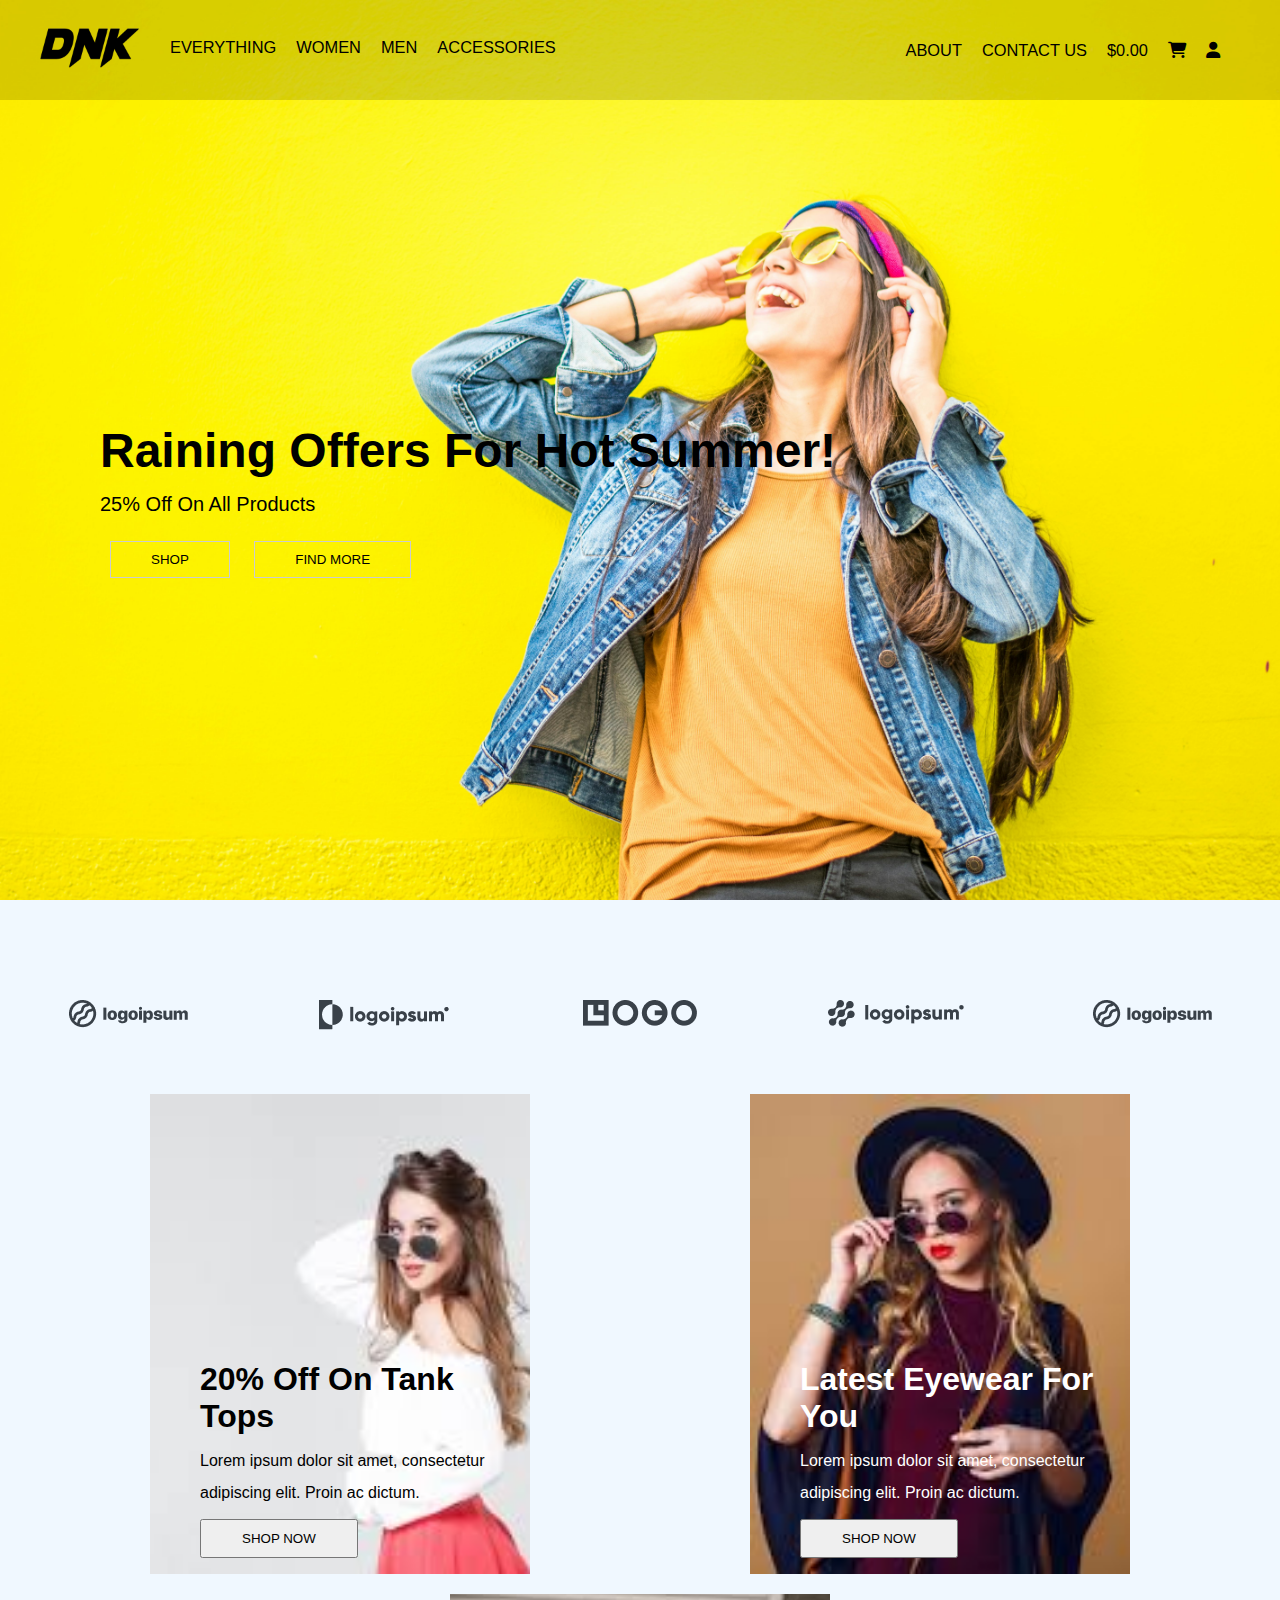
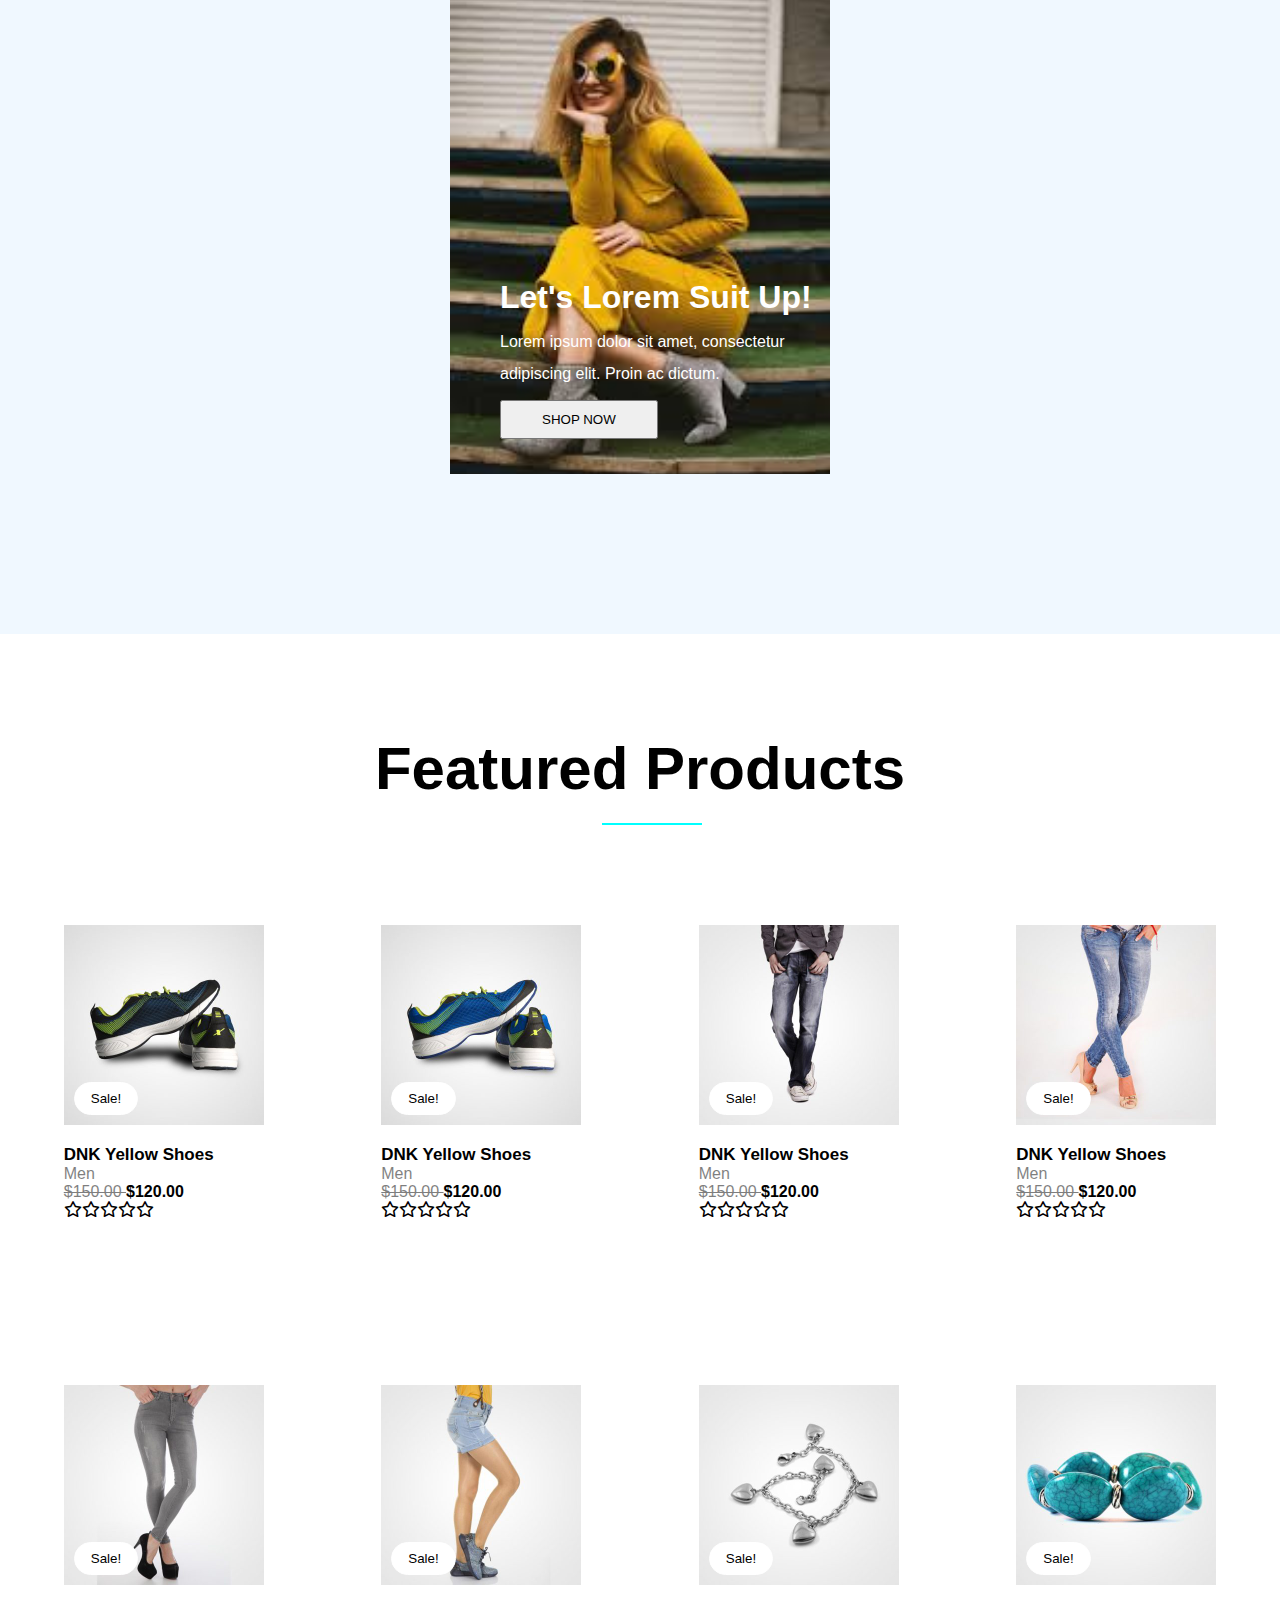
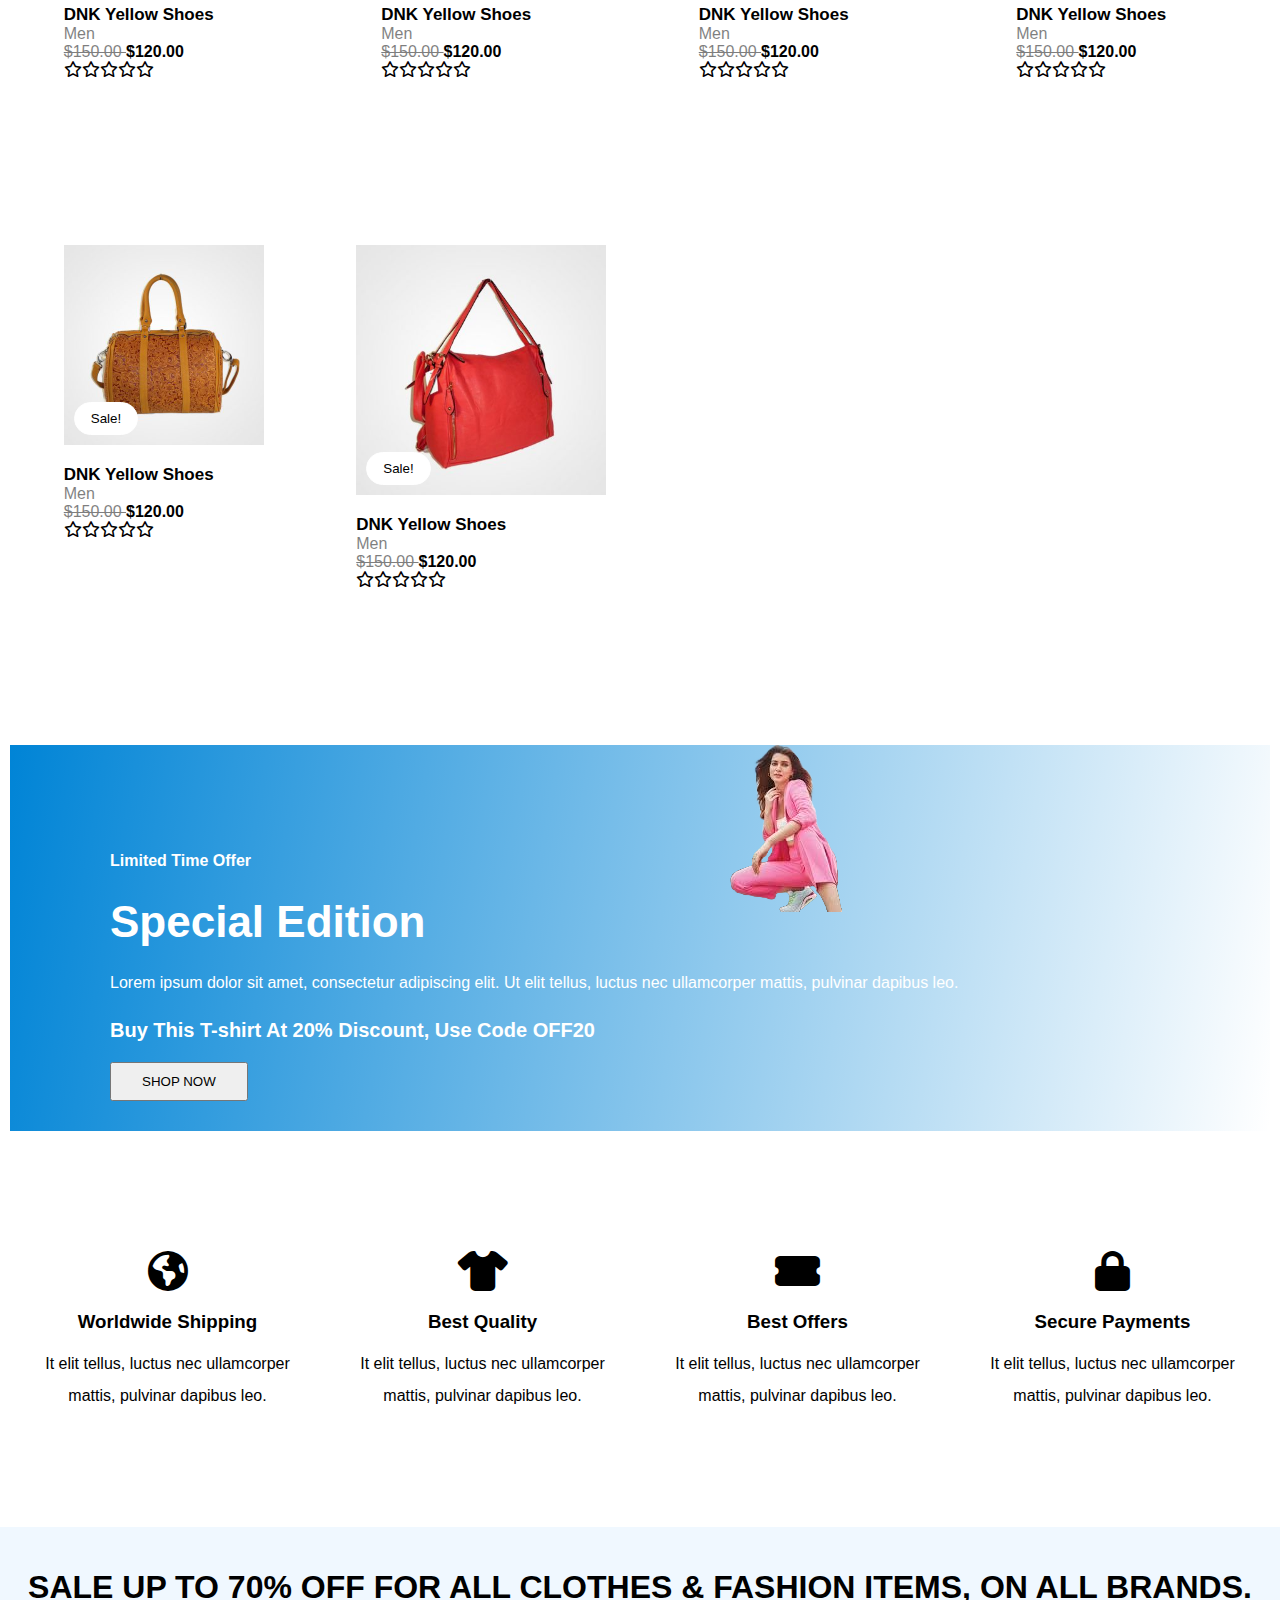
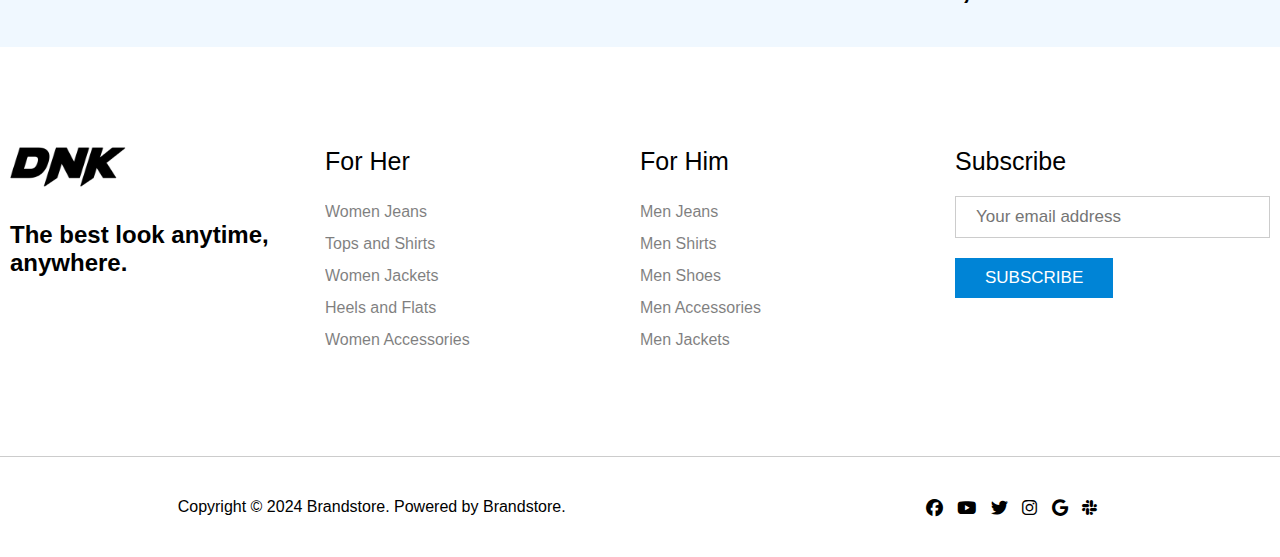
==== index.html @ 9291184f "some content updated and cart section added" ====
<!DOCTYPE html>
<html lang="en">

<head>
    <meta charset="UTF-8">
    <meta name="viewport" content="width=device-width, initial-scale=1.0">
    <title>Home-DNK</title>
    <link rel="stylesheet" href="https://cdnjs.cloudflare.com/ajax/libs/font-awesome/6.5.2/css/all.min.css">
    <link rel="stylesheet" href="style.css">
</head>

<body>
    <!-- navbar start -->
    <header>
        <input type="checkbox" id="click">
    <nav class="navbar">
        <div class="nav-left"><a href="/index.html"><img src="/image/logo.png" alt=""></a>
            <ul>
                <li><a href="/Accessories-brandstore/index.html" target="_blank">EVERYTHING</a></li>
                <li><a href="/Women/index.html" target="_blank">WOMEN</a></li>
                <li><a href="/Men/index.html" target="_blank">MEN</a></li>
                <li><a href="/accessories/index.html">ACCESSORIES</a></li>
            </ul>
        </div>
        <div class="nav-right">
            <ul>
                <li><a href="/about/index.html" target="_blank">ABOUT</a></li>
                <li><a href="/contact/index.html" target="_blank">CONTACT US</a></li>
                <li><a href="#">$0.00</a></li>
                <li><a href="/shopping-cart/index.html"><i class="fa-solid fa-cart-shopping"></i></a></li>
                <li><a href="/sign-up/index.html"><i class="fa-solid fa-user"></i></a></li>
            </ul>

        </div>
        <label for="click">
            <i class="fa-solid fa-bars"></i>
        </label>
        <!-- mobile view -->

        <ul class="mobile-view-list">
            <li><a href="/sign-up/index.html"><i class="fa-solid fa-user"></i></a></li>
            <li><a href="/index.html">EVERYTHING</a></li>
            <li><a href="/Women/index.html">WOMEN</a></li>
            <li><a href="/Men/index.html">MEN</a></li>
            <li><a href="/accessories/index.html">ACCESSORIES</a></li>
            <li><a href="#"> </a></li>
            <li><a href="/about/index.html">ABOUT</a></li>
            <li><a href="/contact/index.html">CONTACT US</a></li>
        </ul>


        <!-- mobile view close -->
    </nav>
        <!-- hero section -->
        <section class="hero">
            <div class="hero-content">
                <h1>Raining Offers For Hot Summer!</h1>
                <p>25% Off On All Products</p>
                <a href="#"><button>SHOP</button></a>
                <a href="#"><button>FIND MORE</button></a>
            </div>
        </section>
    
        <!-- hero section close -->
</header>

    <!-- navbar close -->



    <!-- banner section start -->
    <section id="banner">
        <div class="clients">
            <div class="clients-box"><img src="/image/clients/client-logo-1.png" alt=""></div>
            <div class="clients-box"><img src="/image/clients/client-logo-2.png" alt=""></div>
            <div class="clients-box"><img src="/image/clients/client-logo-3.png" alt=""></div>
            <div class="clients-box"><img src="/image/clients/client-logo-4.png" alt=""></div>
            <div class="clients-box"><img src="/image/clients/client-logo-5.png" alt=""></div>

        </div>

        <div class="img-container">
            <div class="img-box-1">
                <h1>20% Off On Tank Tops</h1>
                <p>Lorem ipsum dolor sit amet, consectetur adipiscing elit. Proin ac dictum.</p>
                <a href="#"><button>SHOP NOW</button></a>
            </div>
            <div class="img-box-2">
                <h1>Latest Eyewear For You</h1>
                <p>Lorem ipsum dolor sit amet, consectetur adipiscing elit. Proin ac dictum.</p>
                <a href="#"><button>SHOP NOW</button></a>
            </div>
            <div class="img-box-3">
                <h1>Let's Lorem Suit Up!</h1>
                <p>Lorem ipsum dolor sit amet, consectetur adipiscing elit. Proin ac dictum.</p>
                <a href="#"><button>SHOP NOW</button></a>
            </div>




        </div>
    </section>
    <!-- banner section close -->


    <!-- product section start -->
    <section id="Featured-Products">

        <div class="Featured-Products-heading">
            <h1>Featured Products</h1>
            <div class="line"></div>

        </div>


        <div class="featured-products">
            <!-- 1 -->
            <div class="products-head">
                <div class="products-1 box">
                    <a href="#"><button>Sale!</button></a>
                    <div class="cart-icons">
                        <a href="#"><sup>Add to cart</sup>&nbsp;&nbsp;
                            <button><i class="fa-solid fa-cart-shopping"></i></button></a>
                    </div>
                </div>
                <h1 class="cloth-name">DNK Yellow Shoes</h1>
                <p class="men">Men</p>
                <p><del>$150.00 </del><b>$120.00</b></p>
                <i class="fa-regular fa-star"></i><i class="fa-regular fa-star"></i><i class="fa-regular fa-star"></i><i
                    class="fa-regular fa-star"></i><i class="fa-regular fa-star"></i>
            </div>
            <!-- 1 close -->
            <!-- 2 -->
            <div class="products-head">
                <div class="products-2 box">
                    <a href="#"><button>Sale!</button></a>
                    <div class="cart-icons">
                        <a href="#"><sup>Add to cart</sup>&nbsp;&nbsp;
                            <button><i class="fa-solid fa-cart-shopping"></i></button></a>
                    </div>
                </div>
                <h1 class="cloth-name">DNK Yellow Shoes</h1>
                <p class="men">Men</p>
                <p><del>$150.00 </del><b>$120.00</b></p>
                <i class="fa-regular fa-star"></i><i class="fa-regular fa-star"></i><i class="fa-regular fa-star"></i><i
                    class="fa-regular fa-star"></i><i class="fa-regular fa-star"></i>
            </div>
            <!-- 2 close -->
            <!-- 3 -->
            <div class="products-head">
                <div class="products-3 box">
                    <a href="#"><button>Sale!</button></a>
                    <div class="cart-icons">
                        <a href="#"><sup>Add to cart</sup>&nbsp;&nbsp;
                            <button><i class="fa-solid fa-cart-shopping"></i></button></a>
                    </div>
                </div>
                <h1 class="cloth-name">DNK Yellow Shoes</h1>
                <p class="men">Men</p>
                <p><del>$150.00 </del><b>$120.00</b></p>
                <i class="fa-regular fa-star"></i><i class="fa-regular fa-star"></i><i class="fa-regular fa-star"></i><i
                    class="fa-regular fa-star"></i><i class="fa-regular fa-star"></i>
            </div>
            <!-- 3 close -->
            <!-- 4 -->
            <div class="products-head">
                <div class="products-4 box">
                    <a href="#"><button>Sale!</button></a>
                    <div class="cart-icons">
                        <a href="#"><sup>Add to cart</sup>&nbsp;&nbsp;
                            <button><i class="fa-solid fa-cart-shopping"></i></button></a>
                    </div>
                </div>
                <h1 class="cloth-name">DNK Yellow Shoes</h1>
                <p class="men">Men</p>
                <p><del>$150.00 </del><b>$120.00</b></p>
                <i class="fa-regular fa-star"></i><i class="fa-regular fa-star"></i><i class="fa-regular fa-star"></i><i
                    class="fa-regular fa-star"></i><i class="fa-regular fa-star"></i>
            </div>
            <!-- 4 close -->
            <!-- 5 -->
            <div class="products-head">
                <div class="products-5 box">
                    <a href="#"><button>Sale!</button></a>
                    <div class="cart-icons">
                        <a href="#"><sup>Add to cart</sup>&nbsp;&nbsp;
                            <button><i class="fa-solid fa-cart-shopping"></i></button></a>
                    </div>
                </div>
                <h1 class="cloth-name">DNK Yellow Shoes</h1>
                <p class="men">Men</p>
                <p><del>$150.00 </del><b>$120.00</b></p>
                <i class="fa-regular fa-star"></i><i class="fa-regular fa-star"></i><i class="fa-regular fa-star"></i><i
                    class="fa-regular fa-star"></i><i class="fa-regular fa-star"></i>
            </div>
            <!-- 5 close -->
            <!-- 5 -->
            <div class="products-head">
                <div class="products-6 box">
                    <a href="#"><button>Sale!</button></a>
                    <div class="cart-icons">
                        <a href="#"><sup>Add to cart</sup>&nbsp;&nbsp;
                            <button><i class="fa-solid fa-cart-shopping"></i></button></a>
                    </div>
                </div>
                <h1 class="cloth-name">DNK Yellow Shoes</h1>
                <p class="men">Men</p>
                <p><del>$150.00 </del><b>$120.00</b></p>
                <i class="fa-regular fa-star"></i><i class="fa-regular fa-star"></i><i class="fa-regular fa-star"></i><i
                    class="fa-regular fa-star"></i><i class="fa-regular fa-star"></i>
            </div>
            <!-- 5 close -->
            <!-- 5 -->
            <div class="products-head">
                <div class="products-7 box">
                    <a href="#"><button>Sale!</button></a>
                    <div class="cart-icons">
                        <a href="#"><sup>Add to cart</sup>&nbsp;&nbsp;
                            <button><i class="fa-solid fa-cart-shopping"></i></button></a>
                    </div>
                </div>
                <h1 class="cloth-name">DNK Yellow Shoes</h1>
                <p class="men">Men</p>
                <p><del>$150.00 </del><b>$120.00</b></p>
                <i class="fa-regular fa-star"></i><i class="fa-regular fa-star"></i><i class="fa-regular fa-star"></i><i
                    class="fa-regular fa-star"></i><i class="fa-regular fa-star"></i>
            </div>
            <!-- 5 close -->
            <!-- 5 -->
            <div class="products-head">
                <div class="products-8 box">
                    <a href="#"><button>Sale!</button></a>
                    <div class="cart-icons">
                        <a href="#"><sup>Add to cart</sup>&nbsp;&nbsp;
                            <button><i class="fa-solid fa-cart-shopping"></i></button></a>
                    </div>
                </div>
                <h1 class="cloth-name">DNK Yellow Shoes</h1>
                <p class="men">Men</p>
                <p><del>$150.00 </del><b>$120.00</b></p>
                <i class="fa-regular fa-star"></i><i class="fa-regular fa-star"></i><i class="fa-regular fa-star"></i><i
                    class="fa-regular fa-star"></i><i class="fa-regular fa-star"></i>
            </div>
            <!-- 5 close -->
            <!-- 5 -->
            <div class="products-head">
                <div class="products-9 box">
                    <a href="#"><button>Sale!</button></a>
                    <div class="cart-icons">
                        <a href="#"><sup>Add to cart</sup>&nbsp;&nbsp;
                            <button><i class="fa-solid fa-cart-shopping"></i></button></a>
                    </div>
                </div>
                <h1 class="cloth-name">DNK Yellow Shoes</h1>
                <p class="men">Men</p>
                <p><del>$150.00 </del><b>$120.00</b></p>
                <i class="fa-regular fa-star"></i><i class="fa-regular fa-star"></i><i class="fa-regular fa-star"></i><i
                    class="fa-regular fa-star"></i><i class="fa-regular fa-star"></i>
            </div>
            <!-- 5 close -->
            <!-- 5 -->
            <div class="products-head">
                <div class="products-10 box">
                    <a href="#"><button>Sale!</button></a>
                    <div class="cart-icons">
                        <a href="#"><sup>Add to cart</sup>&nbsp;&nbsp;
                            <button><i class="fa-solid fa-cart-shopping"></i></button></a>
                    </div>
                </div>
                <h1 class="cloth-name">DNK Yellow Shoes</h1>
                <p class="men">Men</p>
                <p><del>$150.00 </del><b>$120.00</b></p>
                <i class="fa-regular fa-star"></i><i class="fa-regular fa-star"></i><i class="fa-regular fa-star"></i><i
                    class="fa-regular fa-star"></i><i class="fa-regular fa-star"></i>
            </div>
            <!-- 5 close -->


        </div>
    </section>

    <!-- product section close -->

    <!-- offer section start -->
    <section id="offer">
        <div class="offer-content">
            <p class="offer-content-l-o">Limited Time Offer</p>
            <h1>Special Edition</h1>
            <p>Lorem ipsum dolor sit amet, consectetur adipiscing elit. Ut elit tellus, luctus nec ullamcorper mattis,
                pulvinar dapibus leo.</p>
            <h2>Buy This T-shirt At 20% Discount, Use Code OFF20</h2>

            <a href="#"><button>SHOP NOW</button></a>
        </div>
        <div class="offer-img"><img src="/image/file (3).png" alt=""></div>

    </section>
    <!-- offer section close -->

    <!-- our-specility section  -->
    <section class="our-specility">
        <div>
            <i class="fa-solid fa-earth-americas"></i>
            <h3>Worldwide Shipping</h3>
            <p>It elit tellus, luctus nec ullamcorper mattis, pulvinar dapibus leo.</p>

        </div>
        <div>
            <i class="fa-solid fa-shirt"></i>
            <h3>Best Quality</h3>
            <p>It elit tellus, luctus nec ullamcorper mattis, pulvinar dapibus leo.</p>
        </div>
        <div>
            <i class="fa-solid fa-ticket-simple"></i>
            <h3>Best Offers</h3>
            <p>It elit tellus, luctus nec ullamcorper mattis, pulvinar dapibus leo.</p>
        </div>
        <div>
            <i class="fa-solid fa-lock"></i>
            <h3>Secure Payments</h3>
            <p>It elit tellus, luctus nec ullamcorper mattis, pulvinar dapibus leo.</p>
        </div>

    </section>
    <!-- our specility section close -->

    <!-- discount -->
    <section class="discount">
        <a href="#">
            <h1>SALE UP TO 70% OFF FOR ALL CLOTHES & FASHION ITEMS, ON ALL BRANDS.</h1>
        </a>
    </section>



    <!-- footer section -->

    <footer>
        <div class="footer">
            <div class="footer-logo heading">
                <img src="image/logo.png" alt="">
                <h2>The best look anytime, anywhere.</h2>
            </div>
            <div class="heading">
                <h1>For Her</h1>
                <ul>
                    <li><a href="#">Women Jeans</a></li>
                    <li><a href="#">Tops and Shirts</a></li>
                    <li><a href="#">Women Jackets</a></li>
                    <li><a href="#">Heels and Flats</a></li>
                    <li><a href="#">Women Accessories</a></li>
                </ul>
            </div>
            <div class="heading">
                <h1>For Him</h1>
                <ul>
                    <li><a href="#">Men Jeans</a></li>
                    <li><a href="#">Men Shirts</a></li>
                    <li><a href="#">Men Shoes</a></li>
                    <li><a href="#">Men Accessories</a></li>
                    <li><a href="#">Men Jackets</a></li>
                </ul>
            </div>
            <div class="heading">
                <h1>Subscribe</h1>
                <input type="email" name="" id="email" placeholder="Your email address">
                <a href="#"><button>SUBSCRIBE</button></a>
            </div>
        </div>
        <div class="copyright">
            <p>Copyright &copy; 2024 Brandstore. Powered by Brandstore.</p>
            <div class="share-icons">
                <a href="#"><i class="fa-brands fa-facebook"></i></a>
                <a href="#"><i class="fa-brands fa-youtube"></i></a>
                <a href="#"><i class="fa-brands fa-twitter"></i></a>
                <a href="#"><i class="fa-brands fa-instagram"></i></a>
                <a href="#"><i class="fa-brands fa-google"></i></a>
                <a href="#"><i class="fa-brands fa-slack"></i></a>
            </div>
        </div>
    </footer>


    <!-- footer close -->
</body>

</html>
---- style.css ----
* {
  margin: 0;
  padding: 0;
  box-sizing: border-box;
  font-family: "Segoe UI", Tahoma, Geneva, Verdana, sans-serif;
}

header {
  background: url(/image/pexels-jmendezrf-1536619.jpg) no-repeat center center/cover;
  height: 100vh;
  position: sticky;
  z-index: 8;
}

.navbar {
  display: flex;
  justify-content: space-between;
  height: 100px;
  background-color: rgba(0, 0, 0, 0.145);
  align-items: center;
}

.nav-left img {
  width: 120px;
  height: 40px;
}

.nav-left {
  display: flex;
  padding-left: 40px;
}

.nav-left ul {
  display: flex;
  list-style: none;
}

.nav-left ul li {
  margin: 10px;
}

.nav-left ul li a {
  text-decoration: none;
  color: black;
  font-size: 16.4px;
  position: relative;
}

.nav-right {
  display: flex;
}

.nav-right ul {
  display: flex;
  list-style: none;
  padding-right: 50px;
}

.nav-right ul li {
  margin: 10px;
}

.nav-right ul li a {
  text-decoration: none;
  color: black;
  font-size: 16.4px;
}

.hero {
  display: grid;
  grid-template-columns: repeat(2, 1fr);
  align-content: center;
  height: 90vh;
  padding-left: 100px;
}

.hero-content h1 {
  font-size: 68px;
  padding-bottom: 15px;
}

.hero-content p {
  padding-bottom: 15px;
  font-size: 20px;
}

.hero-content a button {
  padding: 10px 40px 10px 40px;
  cursor: pointer;
  margin: 10px;
  background-color: transparent;
  border: 1px solid #ccc;
}

.hero-content a button:hover {
  background-color: #0699f5;
  color: white;
}

#banner {
  background-color: aliceblue;
  padding-bottom: 150px;
}

.clients {
  padding-top: 100px;
  padding-bottom: 50px;
  display: grid;
  grid-template-columns: repeat(5, 1fr);
  text-align: center;
}

.img-container {
  display: grid;
  grid-template-columns: repeat(3, 1fr);
  text-align: center;
  margin-left: 140px;
  margin-right: 140px;
}

.img-box-1 {
  background: url(/image/banner/1.jpg) no-repeat center center/cover;
  width: 380px;
  height: 480px;
  margin: 10px;
}

.img-box-2 {
  background: url(/image/banner/2.jpg) no-repeat center center/cover;
  width: 380px;
  height: 480px;
  margin: 10px;
}

.img-box-3 {
  background: url(/image/banner/3.jpg) no-repeat center center/cover;
  width: 380px;
  height: 480px;
  margin: 10px;
}

.img-box-1 {
  align-content: center;
  text-align: left;
  padding-left: 50px;
  background-color: white;
  padding-top: 250px;
}

.img-box-1 h1 {
  padding-bottom: 10px;
}

.img-box-1 p {
  padding-bottom: 10px;
  line-height: 2;
}

.img-box-1 button {
  padding: 10px 40px 10px 40px;
  cursor: pointer;
}

.img-box-2 {
  align-content: center;
  text-align: left;
  padding-left: 50px;
  background-color: white;
  padding-top: 250px;
  color: white;
}

.img-box-2 h1 {
  padding-bottom: 10px;
}

.img-box-2 p {
  padding-bottom: 10px;
  line-height: 2;
}

.img-box-2 button {
  padding: 10px 40px 10px 40px;
  cursor: pointer;
}

.img-box-3 {
  align-content: center;
  text-align: left;
  padding-left: 50px;
  background-color: white;
  padding-top: 250px;
  color: white;
}

.img-box-3 h1 {
  padding-bottom: 10px;
}

.img-box-3 p {
  padding-bottom: 10px;
  line-height: 2;
}

.img-box-3 button {
  padding: 10px 40px 10px 40px;
  cursor: pointer;
}

.Featured-Products-heading {
  margin-top: 100px;
  font-size: 30px;
  font-weight: bold;
  text-align: center;
}

.line {
  width: 100px;
  height: 2px;
  margin-top: 20px;
  margin-left: 47%;
  background-color: aqua;
  text-align: center;
  margin-bottom: 100px;
}

.featured-products {
  display: grid;
  grid-template-columns: repeat(5, 1fr);
  gap: 10px;
  justify-items: center;
  margin-left: 100px;
  margin-right: 100px;
  margin-bottom: 100px;
}

.products-head {
  height: 450px;
}

.products-1 {
  background: url(/image/Featured-Products/shoose\ 1.jpg) no-repeat center center/cover;
  width: 250px;
  height: 250px;
}

.box {
  display: flex;
  align-items: end;
  padding-bottom: 10px;
  padding-left: 10px;
}

.box a button {
  padding: 8px 16px 8px 16px;
  margin-top: 20px;
  border-radius: 25px;
  outline: none;
  border: 1px solid white;
  background-color: white;
  cursor: pointer;
}

.cart-icons {
  display: none;
  padding-left: 20px;
}

.cart-icons a {
  text-decoration: none;
  color: black;
  font-weight: bold;
}

.products-1:hover .cart-icons {
  display: block;
}

.products-2:hover .cart-icons {
  display: block;
}

.products-3:hover .cart-icons {
  display: block;
}

.products-4:hover .cart-icons {
  display: block;
}

.products-5:hover .cart-icons {
  display: block;
}

.products-6:hover .cart-icons {
  display: block;
}

.products-7:hover .cart-icons {
  display: block;
}

.products-8:hover .cart-icons {
  display: block;
}

.products-9:hover .cart-icons {
  display: block;
}

.products-10:hover .cart-icons {
  display: block;
}

.men {
  opacity: 0.5;
}

.cloth-name {
  padding-top: 20px;
  font-size: 17px;
}

del {
  opacity: 0.5;
}

.products-2 {
  background: url(/image/Featured-Products/shoose\ 2.jpg) no-repeat center center/cover;
  width: 250px;
  height: 250px;
}

.products-3 {
  background: url(/image/Featured-Products/product-m-jeans1.jpg) no-repeat center center/cover;
  width: 250px;
  height: 250px;
}

.products-4 {
  background: url(/image/Featured-Products/product-w-jeans2.jpg) no-repeat center center/cover;
  width: 250px;
  height: 250px;
}

.products-5 {
  background: url(/image/Featured-Products/product-w-jeans3.jpg) no-repeat center center/cover;
  width: 250px;
  height: 250px;
}

.products-6 {
  background: url(/image/Featured-Products/f1.jpg) no-repeat center center/cover;
  width: 250px;
  height: 250px;
}

.products-7 {
  background: url(/image/Featured-Products/f2.jpg) no-repeat center center/cover;
  width: 250px;
  height: 250px;
}

.products-8 {
  background: url(/image/Featured-Products/f3.jpg) no-repeat center center/cover;
  width: 250px;
  height: 250px;
}

.products-9 {
  background: url(/image/Featured-Products/f4.jpg) no-repeat center center/cover;
  width: 250px;
  height: 250px;
}

.products-10 {
  background: url(/image/Featured-Products/f5.jpg) no-repeat center center/cover;
  width: 250px;
  height: 250px;
}

#offer {
  margin-left: 70px;
  margin-right: 70px;
  padding-bottom: 30px;
  display: grid;
  grid-template-columns: repeat(2, 1fr);
  --background-overlay: "";
  background-color: transparent;
  color: white;
  background-image: linear-gradient(100deg, #0084D6 0%, rgba(0, 0, 0, 0) 100%);
}

.offer-img img {
  max-width: 100%;
}

.offer-content {
  padding-left: 100px;
  width: 200%;
  padding-top: 100px;
}

.offer-content-l-o {
  font-size: 22px;
  font-weight: bold;
  padding-bottom: 20px;
}

.offer-content h1 {
  font-size: 44px;
  padding-bottom: 20px;
}

.offer-content p {
  font-size: 16px;
  line-height: 2;
  padding-bottom: 20px;
}

.offer-content h2 {
  font-size: 20px;
  padding-bottom: 20px;
}

.offer-content button {
  padding: 10px 30px 10px 30px;
}

.our-specility {
  display: grid;
  grid-template-columns: repeat(4, 1fr);
  align-content: center;
  text-align: center;
  padding-top: 100px;
  padding-bottom: 100px;
  margin-left: 140px;
  margin-right: 140px;
}

.our-specility i {
  font-size: 40px;
  padding: 20px;
}

.our-specility p {
  line-height: 2;
  padding: 15px;
}

.discount {
  background-color: aliceblue;
  height: 120px;
  align-content: center;
  text-align: center;
}

.discount a {
  text-decoration: none;
  color: black;
}

.discount a:hover {
  color: #0084D6;
}

.footer {
  display: grid;
  grid-template-columns: repeat(4, 1fr);
  padding-left: 140px;
  padding-right: 100px;
  padding-top: 100px;
  padding-bottom: 100px;
  border-bottom: 1px solid #ccc;
}

.footer-logo img {
  width: 140px;
  height: 40px;
}

.footer-logo {
  width: 200%;
  margin-right: 380px;
}

.footer-logo h2 {
  margin-top: 30px;
}

.heading h1 {
  font-weight: normal;
  font-size: 25px;
  margin-bottom: 20px;
}

.heading ul li {
  list-style: none;
  line-height: 2;
}

.heading ul li a {
  text-decoration: none;
  color: black;
  opacity: 0.5;
}

.heading ul li a:hover {
  color: #0084D6;
}

#email {
  padding: 10px 20px;
  width: 100%;
  font-size: 17px;
  border: 1px solid #ccc;
  outline: none;
  margin-bottom: 20px;
}

.heading a button {
  padding: 10px 30px 10px 30px;
  font-size: 17px;
  cursor: pointer;
  background-color: #0084D6;
  border: transparent;
  color: white;
}

.heading a button:hover {
  background-color: #0699f5;
}

.copyright {
  height: 100px;
  align-items: center;
  justify-items: center;
  display: flex;
  justify-content: space-around;
}

.share-icons i {
  margin: 5px;
  font-size: 17px;
}

.share-icons a {
  text-decoration: none;
  color: black;
}

.share-icons a:hover {
  color: #0699f5;
}

#click {
  display: none;
}

.navbar label {
  display: none;
}

.mobile-view-list {
  display: none;
}

.mobile-view-list li a {
  text-decoration: none;
}

@media screen and (min-width: 900px) and (max-width: 1400px) {
  .img-box-3 {
    grid-column: 1/span 2;
  }
  .hero-content {
    width: 200%;
  }
  .hero-content h1 {
    font-size: 48px;
  }
  .img-container {
    grid-template-columns: repeat(2, 1fr);
    text-align: center;
    margin-left: 40px;
    margin-right: 40px;
    justify-content: center;
    justify-items: center;
  }
  .img-box-3 {
    -moz-columns: 1/span 2;
         columns: 1/span 2;
  }
  .featured-products {
    display: grid;
    grid-template-columns: repeat(4, 1fr);
    gap: 10px;
    justify-items: center;
    margin-left: 10px;
    margin-right: 10px;
    margin-bottom: 50px;
  }
  .products-1 {
    background: url(/image/Featured-Products/shoose\ 1.jpg) no-repeat center center/cover;
    width: 200px;
    height: 200px;
  }
  .products-2 {
    background: url(/image/Featured-Products/shoose\ 2.jpg) no-repeat center center/cover;
    width: 200px;
    height: 200px;
  }
  .products-3 {
    background: url(/image/Featured-Products/product-m-jeans1.jpg) no-repeat center center/cover;
    width: 200px;
    height: 200px;
  }
  .products-4 {
    background: url(/image/Featured-Products/product-w-jeans2.jpg) no-repeat center center/cover;
    width: 200px;
    height: 200px;
  }
  .products-5 {
    background: url(/image/Featured-Products/product-w-jeans3.jpg) no-repeat center center/cover;
    width: 200px;
    height: 200px;
  }
  .products-6 {
    background: url(/image/Featured-Products/f1.jpg) no-repeat center center/cover;
    width: 200px;
    height: 200px;
  }
  .products-7 {
    background: url(/image/Featured-Products/f2.jpg) no-repeat center center/cover;
    width: 200px;
    height: 200px;
  }
  .products-8 {
    background: url(/image/Featured-Products/f3.jpg) no-repeat center center/cover;
    width: 200px;
    height: 200px;
  }
  .products-9 {
    background: url(/image/Featured-Products/f4.jpg) no-repeat center center/cover;
    width: 200px;
    height: 200px;
  }
  .products-10 {
    background: url(/image/Featured-Products/f5.jpg) no-repeat center center/cover;
    width: 250px;
    height: 250px;
  }
  #offer {
    margin-left: 10px;
    margin-right: 10px;
    padding-bottom: 30px;
    display: grid;
    grid-template-columns: repeat(2, 1fr);
    --background-overlay: "";
    background-color: transparent;
    color: white;
    background-image: linear-gradient(100deg, #0084D6 0%, rgba(0, 0, 0, 0) 100%);
  }
  .our-specility {
    display: grid;
    grid-template-columns: repeat(4, 1fr);
    align-content: center;
    text-align: center;
    padding-top: 100px;
    padding-bottom: 100px;
    margin-left: 10px;
    margin-right: 10px;
  }
  .footer {
    display: grid;
    grid-template-columns: repeat(4, 1fr);
    padding-left: 10px;
    padding-right: 10px;
    padding-top: 100px;
    padding-bottom: 100px;
    border-bottom: 1px solid #ccc;
  }
  .footer-logo {
    width: 100%;
    margin-right: 100px;
  }
}
@media screen and (max-width: 900px) {
  .img-box-3 {
    grid-column: 1/span 2;
  }
  .navbar label {
    display: block;
    text-align: right;
    padding-right: 30px;
    font-size: 20px;
  }
  .navbar ul {
    flex-direction: column;
    position: absolute;
    top: 100px;
    width: 100%;
    left: 0;
    background-color: white;
    text-align: left;
    display: none;
    z-index: 5;
    padding-right: 0px;
  }
  .navbar ul li a {
    color: black;
    width: 100%;
  }
  .navbar ul li {
    border-bottom: 1px solid #ccc;
    padding: 10px;
  }
  .mobile-view-list ul li a i {
    font-size: 40px;
  }
  .navbar ul li a:hover {
    color: #0699f5;
    width: 100%;
  }
  #click:checked ~ .navbar ul {
    display: block;
  }
  .hero {
    height: 100vh;
    padding-left: 20px;
  }
  .hero-content {
    width: 200%;
  }
  .hero-content h1 {
    font-size: 48px;
  }
  .img-container {
    grid-template-columns: repeat(2, 1fr);
    text-align: center;
    margin-left: 40px;
    margin-right: 40px;
    justify-content: center;
    justify-items: center;
  }
  .img-box-3 {
    -moz-columns: 1/span 2;
         columns: 1/span 2;
  }
  .featured-products {
    display: grid;
    grid-template-columns: repeat(3, 1fr);
    gap: 10px;
    justify-items: center;
    margin-left: 10px;
    margin-right: 10px;
    margin-bottom: 50px;
  }
  .products-1 {
    background: url(/image/Featured-Products/shoose\ 1.jpg) no-repeat center center/cover;
    width: 200px;
    height: 200px;
  }
  .products-2 {
    background: url(/image/Featured-Products/shoose\ 2.jpg) no-repeat center center/cover;
    width: 200px;
    height: 200px;
  }
  .products-3 {
    background: url(/image/Featured-Products/product-m-jeans1.jpg) no-repeat center center/cover;
    width: 200px;
    height: 200px;
  }
  .products-4 {
    background: url(/image/Featured-Products/product-w-jeans2.jpg) no-repeat center center/cover;
    width: 200px;
    height: 200px;
  }
  .products-5 {
    background: url(/image/Featured-Products/product-w-jeans3.jpg) no-repeat center center/cover;
    width: 200px;
    height: 200px;
  }
  .products-6 {
    background: url(/image/Featured-Products/f1.jpg) no-repeat center center/cover;
    width: 200px;
    height: 200px;
  }
  .products-7 {
    background: url(/image/Featured-Products/f2.jpg) no-repeat center center/cover;
    width: 200px;
    height: 200px;
  }
  .products-8 {
    background: url(/image/Featured-Products/f3.jpg) no-repeat center center/cover;
    width: 200px;
    height: 200px;
  }
  .products-9 {
    background: url(/image/Featured-Products/f4.jpg) no-repeat center center/cover;
    width: 200px;
    height: 200px;
  }
  .products-10 {
    background: url(/image/Featured-Products/f5.jpg) no-repeat center center/cover;
    width: 250px;
    height: 250px;
  }
  #offer {
    margin-left: 10px;
    margin-right: 10px;
    padding-bottom: 30px;
    display: grid;
    grid-template-columns: repeat(2, 1fr);
    --background-overlay: "";
    background-color: transparent;
    color: white;
    background-image: linear-gradient(100deg, #0084D6 0%, rgba(0, 0, 0, 0) 100%);
  }
  .our-specility {
    display: grid;
    grid-template-columns: repeat(1, 1fr);
    align-content: center;
    text-align: center;
    padding-top: 100px;
    padding-bottom: 100px;
    margin-left: 10px;
    margin-right: 10px;
  }
  .footer {
    display: grid;
    grid-template-columns: repeat(2, 1fr);
    padding-left: 10px;
    padding-right: 10px;
    padding-top: 100px;
    padding-bottom: 100px;
    border-bottom: 1px solid #ccc;
  }
  .footer-logo {
    width: 100%;
    margin-right: 100px;
  }
}
@media screen and (max-width: 768px) {
  .img-box-3 {
    grid-column: 1/span 2;
  }
  .img-box-1 {
    background: url(/image/banner/1.jpg) no-repeat center center/cover;
    width: 300px;
    height: 480px;
    margin: 10px;
  }
  .img-box-2 {
    background: url(/image/banner/2.jpg) no-repeat center center/cover;
    width: 290px;
    height: 480px;
    margin: 10px;
  }
  .img-box-3 {
    background: url(/image/banner/3.jpg) no-repeat center center/cover;
    width: 380px;
    height: 480px;
    margin: 10px;
  }
  .navbar label {
    display: block;
    text-align: right;
    padding-right: 30px;
    font-size: 20px;
  }
  .navbar ul {
    flex-direction: column;
    position: absolute;
    top: 100px;
    width: 100%;
    left: 0;
    background-color: white;
    text-align: left;
    display: none;
    z-index: 5;
    padding-right: 0px;
  }
  .navbar ul li a {
    color: black;
    width: 100%;
  }
  .navbar ul li {
    border-bottom: 1px solid #ccc;
    padding: 10px;
  }
  .mobile-view-list ul li a i {
    font-size: 40px;
  }
  .navbar ul li a:hover {
    color: #0699f5;
    width: 100%;
  }
  #click:checked ~ .navbar ul {
    display: block;
  }
  .hero {
    height: 100vh;
    padding-left: 20px;
  }
  .hero-content {
    width: 200%;
  }
  .hero-content h1 {
    font-size: 48px;
  }
  .img-container {
    display: grid;
    grid-template-columns: repeat(1, 1fr);
    text-align: center;
    margin-left: 40px;
    margin-right: 40px;
    justify-content: center;
    justify-items: center;
  }
  .featured-products {
    display: grid;
    grid-template-columns: repeat(3, 1fr);
    gap: 10px;
    justify-items: center;
    margin-left: 10px;
    margin-right: 10px;
    margin-bottom: 50px;
  }
  .products-1 {
    background: url(/image/Featured-Products/shoose\ 1.jpg) no-repeat center center/cover;
    width: 200px;
    height: 200px;
  }
  .products-2 {
    background: url(/image/Featured-Products/shoose\ 2.jpg) no-repeat center center/cover;
    width: 200px;
    height: 200px;
  }
  .products-3 {
    background: url(/image/Featured-Products/product-m-jeans1.jpg) no-repeat center center/cover;
    width: 200px;
    height: 200px;
  }
  .products-4 {
    background: url(/image/Featured-Products/product-w-jeans2.jpg) no-repeat center center/cover;
    width: 200px;
    height: 200px;
  }
  .products-5 {
    background: url(/image/Featured-Products/product-w-jeans3.jpg) no-repeat center center/cover;
    width: 200px;
    height: 200px;
  }
  .products-6 {
    background: url(/image/Featured-Products/f1.jpg) no-repeat center center/cover;
    width: 200px;
    height: 200px;
  }
  .products-7 {
    background: url(/image/Featured-Products/f2.jpg) no-repeat center center/cover;
    width: 200px;
    height: 200px;
  }
  .products-8 {
    background: url(/image/Featured-Products/f3.jpg) no-repeat center center/cover;
    width: 200px;
    height: 200px;
  }
  .products-9 {
    background: url(/image/Featured-Products/f4.jpg) no-repeat center center/cover;
    width: 200px;
    height: 200px;
  }
  .products-10 {
    background: url(/image/Featured-Products/f5.jpg) no-repeat center center/cover;
    width: 250px;
    height: 250px;
  }
  #offer {
    margin-left: 10px;
    margin-right: 10px;
    padding-bottom: 30px;
    display: grid;
    grid-template-columns: repeat(2, 1fr);
    --background-overlay: "";
    background-color: transparent;
    color: white;
    background-image: linear-gradient(100deg, #0084D6 0%, rgba(0, 0, 0, 0) 100%);
  }
  .our-specility {
    display: grid;
    grid-template-columns: repeat(1, 1fr);
    align-content: center;
    text-align: center;
    padding-top: 100px;
    padding-bottom: 100px;
    margin-left: 10px;
    margin-right: 10px;
  }
  .footer {
    display: grid;
    grid-template-columns: repeat(2, 1fr);
    padding-left: 10px;
    padding-right: 10px;
    padding-top: 100px;
    padding-bottom: 100px;
    border-bottom: 1px solid #ccc;
  }
  .footer-logo {
    width: 100%;
    margin-right: 100px;
  }
}
@media screen and (min-width: 500px) and (max-width: 712px) {
  .img-box-3 {
    grid-column: 1/span 1;
  }
  .img-box-1 {
    background: url(/image/banner/1.jpg) no-repeat center center/cover;
    width: 380px;
    height: 480px;
    margin: 10px;
  }
  .img-box-2 {
    background: url(/image/banner/2.jpg) no-repeat center center/cover;
    width: 380px;
    height: 480px;
    margin: 10px;
  }
  .img-box-3 {
    background: url(/image/banner/3.jpg) no-repeat center center/cover;
    width: 380px;
    height: 480px;
    margin: 10px;
  }
  .navbar label {
    display: block;
    text-align: right;
    padding-right: 30px;
    font-size: 20px;
  }
  .navbar ul {
    flex-direction: column;
    position: absolute;
    top: 100px;
    width: 100%;
    left: 0;
    background-color: white;
    text-align: left;
    display: none;
    z-index: 5;
    padding-right: 0px;
  }
  .navbar ul li a {
    color: black;
    width: 100%;
  }
  .navbar ul li {
    border-bottom: 1px solid #ccc;
    padding: 10px;
  }
  .mobile-view-list ul li a i {
    font-size: 40px;
  }
  .navbar ul li a:hover {
    color: #0699f5;
    width: 100%;
  }
  #click:checked ~ .navbar ul {
    display: block;
  }
  .hero {
    height: 100vh;
    padding-left: 20px;
  }
  .hero-content {
    width: 200%;
  }
  .hero-content h1 {
    font-size: 48px;
  }
  .img-container {
    display: grid;
    grid-template-columns: repeat(1, 1fr);
    text-align: center;
    margin-left: 40px;
    margin-right: 40px;
    justify-content: center;
    justify-items: center;
  }
  .clients {
    padding-top: 100px;
    padding-bottom: 50px;
    display: grid;
    grid-template-columns: repeat(3, 1fr);
    text-align: center;
  }
  .featured-products {
    display: grid;
    grid-template-columns: repeat(2, 1fr);
    gap: 10px;
    justify-items: center;
    margin-left: 10px;
    margin-right: 10px;
    margin-bottom: 50px;
  }
  .products-1 {
    background: url(/image/Featured-Products/shoose\ 1.jpg) no-repeat center center/cover;
    width: 200px;
    height: 200px;
  }
  .products-2 {
    background: url(/image/Featured-Products/shoose\ 2.jpg) no-repeat center center/cover;
    width: 200px;
    height: 200px;
  }
  .products-3 {
    background: url(/image/Featured-Products/product-m-jeans1.jpg) no-repeat center center/cover;
    width: 200px;
    height: 200px;
  }
  .products-4 {
    background: url(/image/Featured-Products/product-w-jeans2.jpg) no-repeat center center/cover;
    width: 200px;
    height: 200px;
  }
  .products-5 {
    background: url(/image/Featured-Products/product-w-jeans3.jpg) no-repeat center center/cover;
    width: 200px;
    height: 200px;
  }
  .products-6 {
    background: url(/image/Featured-Products/f1.jpg) no-repeat center center/cover;
    width: 200px;
    height: 200px;
  }
  .products-7 {
    background: url(/image/Featured-Products/f2.jpg) no-repeat center center/cover;
    width: 200px;
    height: 200px;
  }
  .products-8 {
    background: url(/image/Featured-Products/f3.jpg) no-repeat center center/cover;
    width: 200px;
    height: 200px;
  }
  .products-9 {
    background: url(/image/Featured-Products/f4.jpg) no-repeat center center/cover;
    width: 200px;
    height: 200px;
  }
  .products-10 {
    background: url(/image/Featured-Products/f5.jpg) no-repeat center center/cover;
    width: 250px;
    height: 250px;
  }
  #offer {
    margin-left: 10px;
    margin-right: 10px;
    padding-bottom: 30px;
    grid-template-columns: repeat(1, 1fr);
    --background-overlay: "";
    background-color: transparent;
    color: white;
    background-image: linear-gradient(100deg, #0084D6 0%, rgba(0, 0, 0, 0) 100%);
  }
  .offer-content {
    padding-left: 10px;
    width: 100%;
  }
  .our-specility {
    grid-template-columns: repeat(1, 1fr);
    align-content: center;
    text-align: center;
    padding-top: 100px;
    padding-bottom: 100px;
    margin-left: 10px;
    margin-right: 10px;
  }
  .footer {
    display: grid;
    grid-template-columns: repeat(2, 1fr);
    padding-left: 10px;
    padding-right: 10px;
    padding-top: 100px;
    padding-bottom: 100px;
    border-bottom: 1px solid #ccc;
  }
  .footer-logo {
    width: 100%;
    margin-right: 100px;
  }
}
@media screen and (max-width: 500px) {
  .img-box-3 {
    grid-column: 1/span 1;
  }
  .img-box-1 {
    background: url(/image/banner/1.jpg) no-repeat center center/cover;
    width: 380px;
    height: 480px;
    margin: 10px;
  }
  .img-box-2 {
    background: url(/image/banner/2.jpg) no-repeat center center/cover;
    width: 380px;
    height: 480px;
    margin: 10px;
  }
  .img-box-3 {
    background: url(/image/banner/3.jpg) no-repeat center center/cover;
    width: 380px;
    height: 480px;
    margin: 10px;
  }
  header {
    background: url(/image/pexels-jmendezrf-1536619.jpg) no-repeat center center/cover;
    height: 100vh;
    position: sticky;
    z-index: 8;
  }
  .navbar label {
    display: block;
    text-align: right;
    padding-right: 30px;
    font-size: 20px;
    position: relative;
    z-index: -9;
  }
  .navbar ul {
    flex-direction: column;
    position: absolute;
    top: 100px;
    width: 100%;
    left: 0;
    background-color: white;
    text-align: left;
    display: none;
    z-index: 5;
    padding-right: 0px;
  }
  .navbar ul li a {
    color: black;
    width: 100%;
  }
  .navbar ul li {
    border-bottom: 1px solid #ccc;
    padding: 10px;
  }
  .mobile-view-list ul li a i {
    font-size: 40px;
  }
  .navbar ul li a:hover {
    color: #0699f5;
    width: 100%;
  }
  #click:checked ~ .navbar ul {
    display: block;
  }
  .hero-content {
    width: 200%;
  }
  .hero-content h1 {
    font-size: 40px;
  }
  .img-container {
    display: grid;
    grid-template-columns: repeat(1, 1fr);
    text-align: center;
    margin-left: 40px;
    margin-right: 40px;
    justify-content: center;
    justify-items: center;
  }
  .clients {
    padding-top: 100px;
    padding-bottom: 50px;
    display: grid;
    grid-template-columns: repeat(3, 1fr);
    text-align: center;
  }
  .featured-products {
    display: grid;
    grid-template-columns: repeat(1, 1fr);
    gap: 10px;
    justify-items: center;
    margin-left: 10px;
    margin-right: 10px;
    margin-bottom: 50px;
  }
  .products-1 {
    background: url(/image/Featured-Products/shoose\ 1.jpg) no-repeat center center/cover;
    width: 200px;
    height: 200px;
  }
  .products-2 {
    background: url(/image/Featured-Products/shoose\ 2.jpg) no-repeat center center/cover;
    width: 200px;
    height: 200px;
  }
  .products-3 {
    background: url(/image/Featured-Products/product-m-jeans1.jpg) no-repeat center center/cover;
    width: 200px;
    height: 200px;
  }
  .products-4 {
    background: url(/image/Featured-Products/product-w-jeans2.jpg) no-repeat center center/cover;
    width: 200px;
    height: 200px;
  }
  .products-5 {
    background: url(/image/Featured-Products/product-w-jeans3.jpg) no-repeat center center/cover;
    width: 200px;
    height: 200px;
  }
  .products-6 {
    background: url(/image/Featured-Products/f1.jpg) no-repeat center center/cover;
    width: 200px;
    height: 200px;
  }
  .products-7 {
    background: url(/image/Featured-Products/f2.jpg) no-repeat center center/cover;
    width: 200px;
    height: 200px;
  }
  .products-8 {
    background: url(/image/Featured-Products/f3.jpg) no-repeat center center/cover;
    width: 200px;
    height: 200px;
  }
  .products-9 {
    background: url(/image/Featured-Products/f4.jpg) no-repeat center center/cover;
    width: 200px;
    height: 200px;
  }
  .products-10 {
    background: url(/image/Featured-Products/f5.jpg) no-repeat center center/cover;
    width: 250px;
    height: 250px;
  }
  #offer {
    margin-left: 10px;
    margin-right: 10px;
    padding-bottom: 30px;
    grid-template-columns: repeat(1, 1fr);
    --background-overlay: "";
    background-color: transparent;
    color: white;
    background-image: linear-gradient(100deg, #0084D6 0%, rgba(0, 0, 0, 0) 100%);
  }
  .offer-content {
    padding-left: 10px;
    width: 100%;
  }
  .our-specility {
    grid-template-columns: repeat(1, 1fr);
    align-content: center;
    text-align: center;
    padding-top: 100px;
    padding-bottom: 100px;
    margin-left: 10px;
    margin-right: 10px;
  }
  .footer {
    display: grid;
    grid-template-columns: repeat(1, 1fr);
    padding-left: 10px;
    padding-right: 10px;
    padding-top: 100px;
    padding-bottom: 100px;
    border-bottom: 1px solid #ccc;
  }
  .footer-logo {
    width: 100%;
    margin-right: 100px;
  }
}/*# sourceMappingURL=style.css.map */
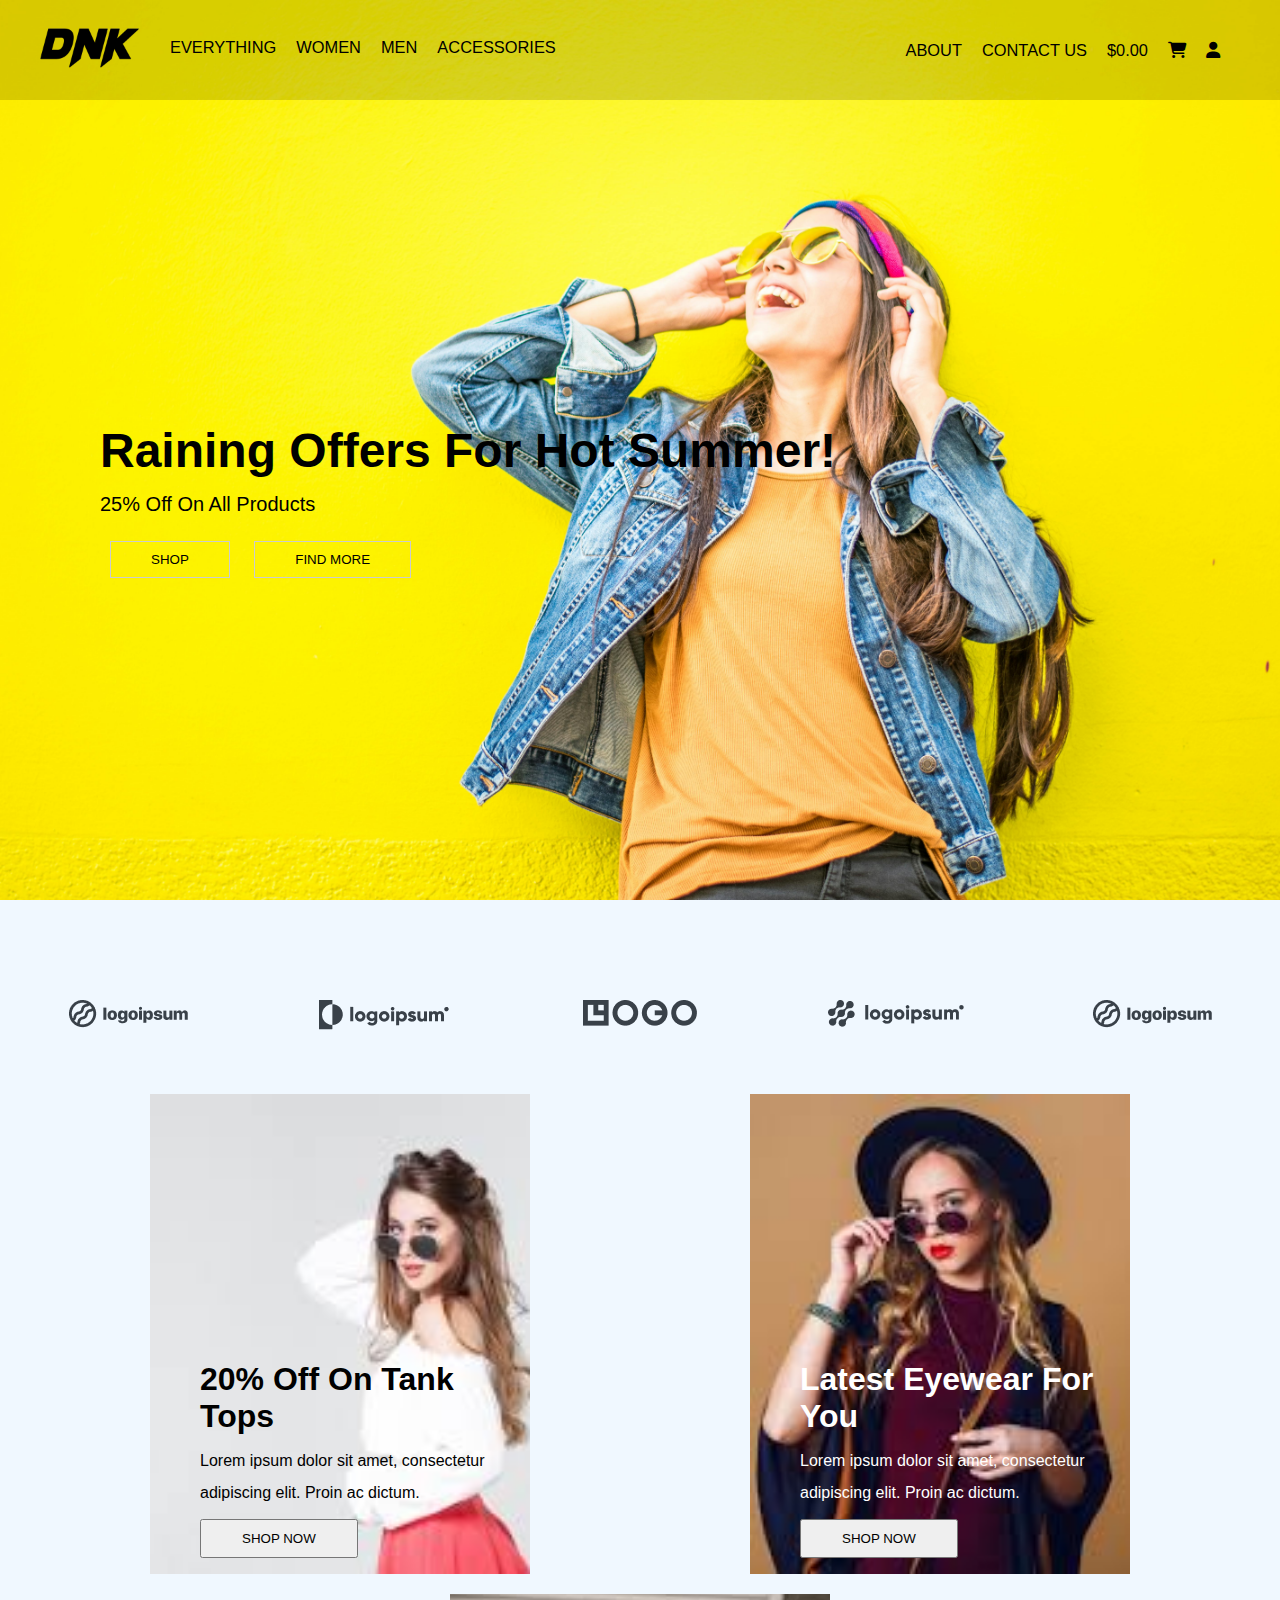
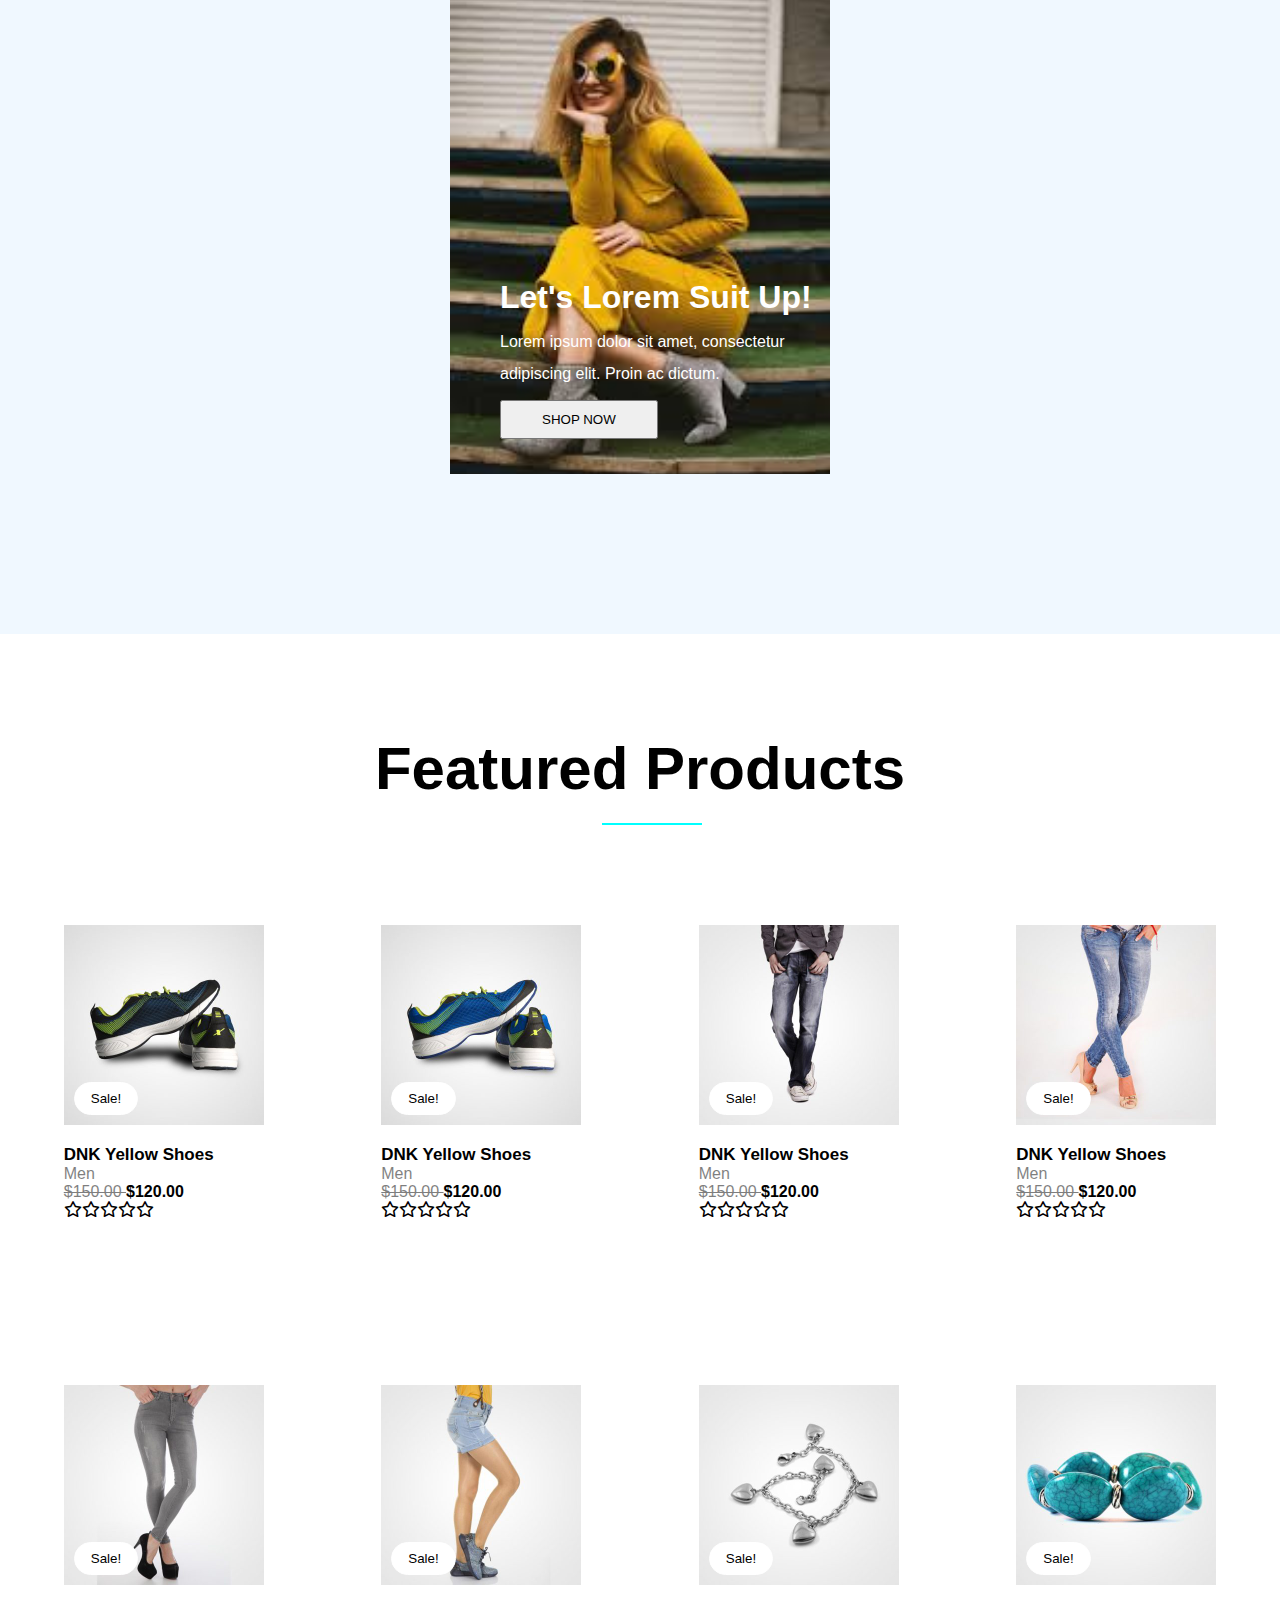
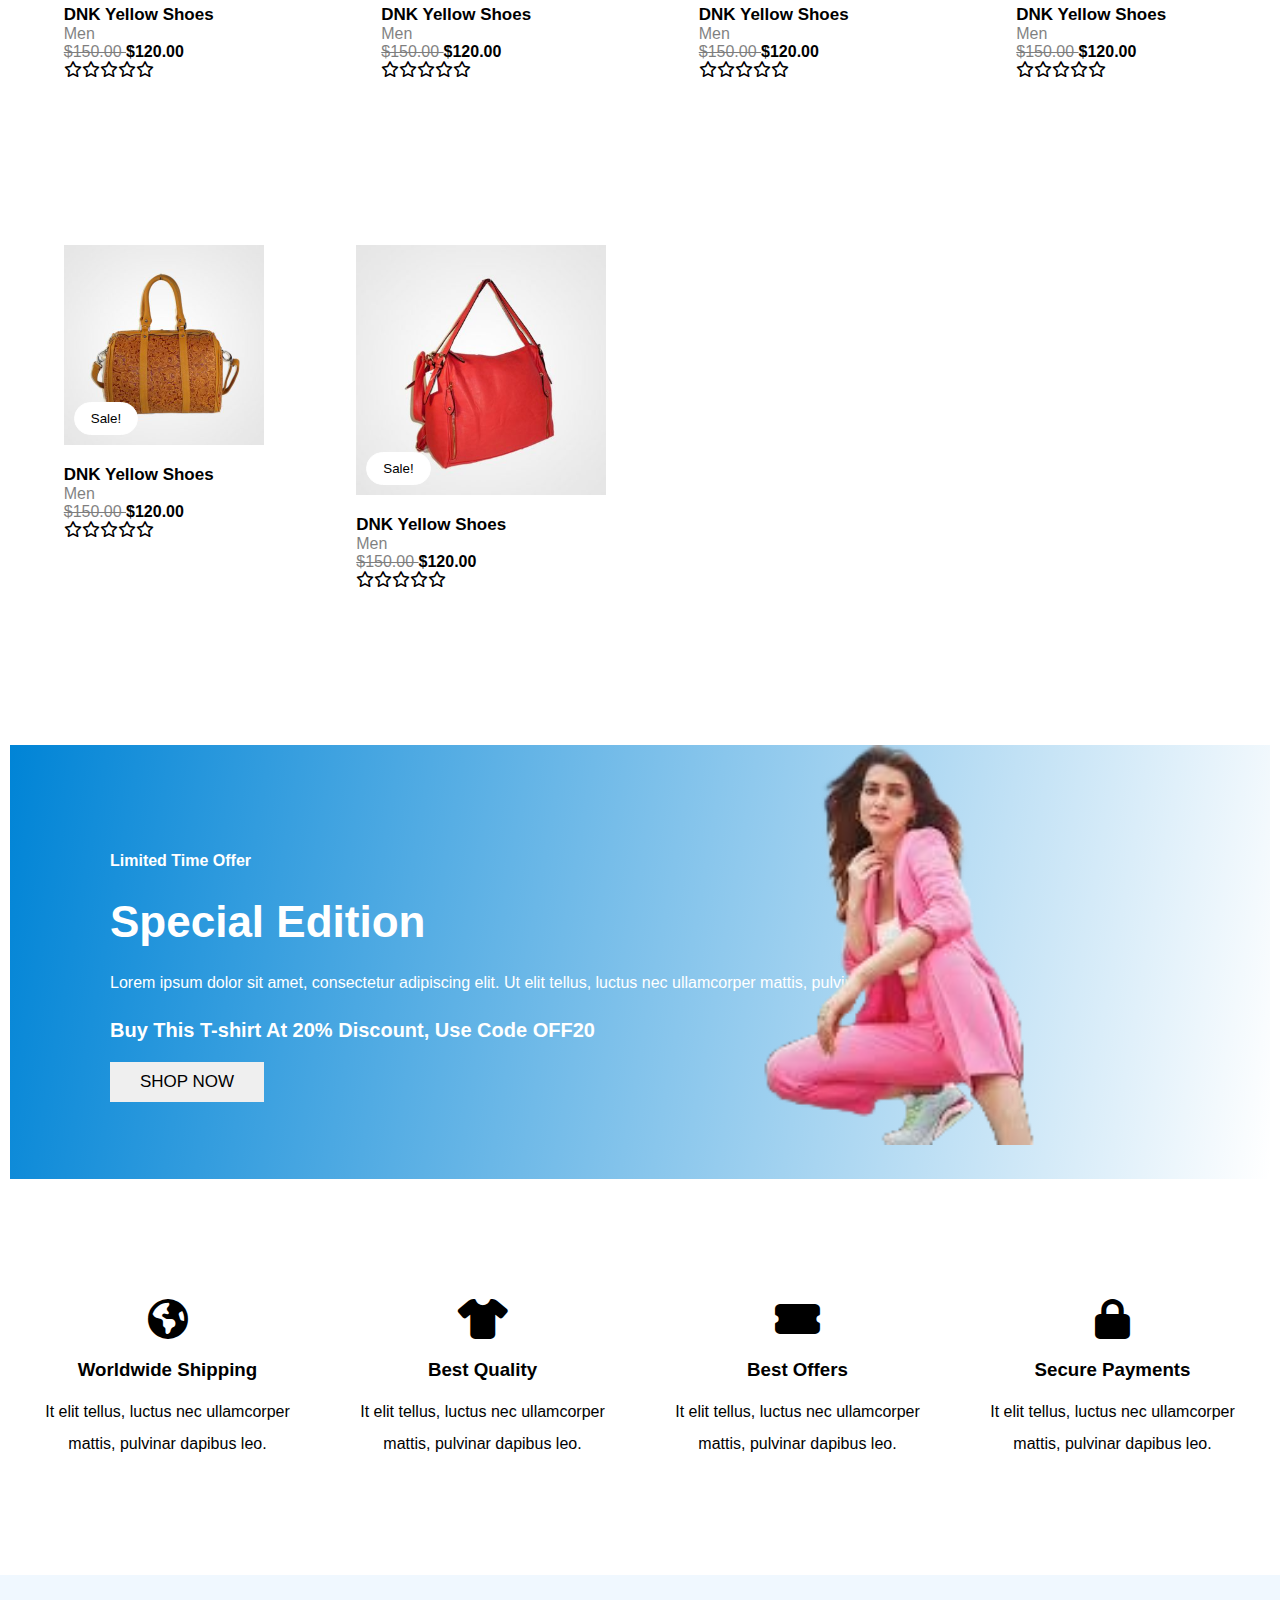
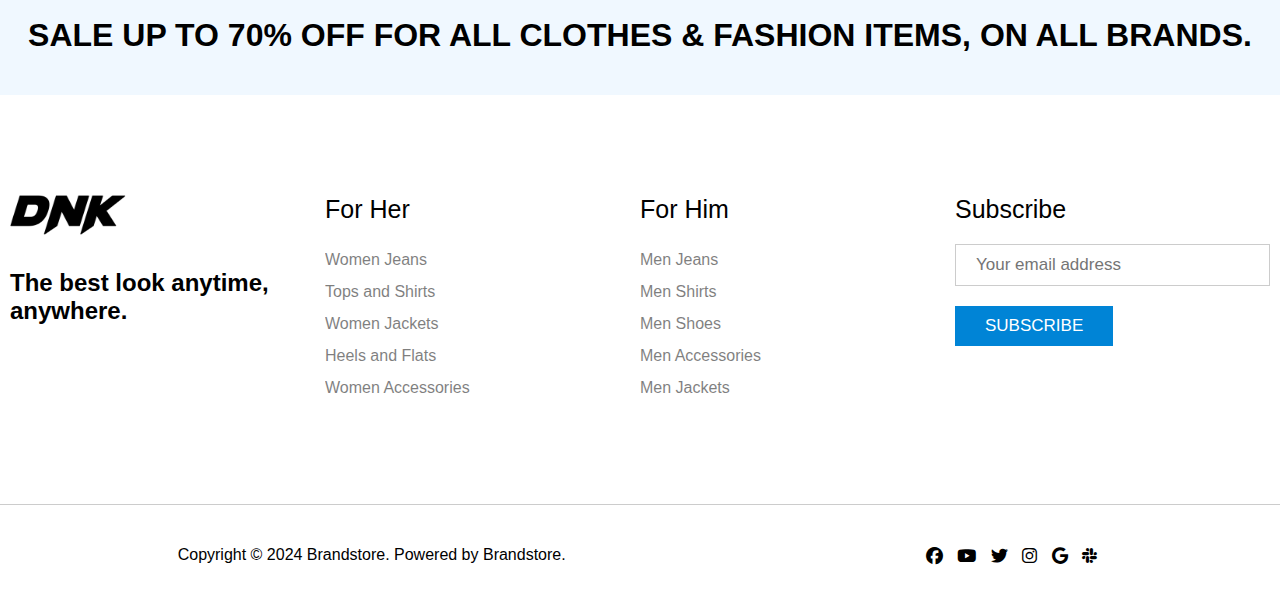
==== commit 1fb7db98: "some content updated" ====
--- a/index.html
+++ b/index.html
@@ -27,7 +27,7 @@
                 <li><a href="/about/index.html" target="_blank">ABOUT</a></li>
                 <li><a href="/contact/index.html" target="_blank">CONTACT US</a></li>
                 <li><a href="#">$0.00</a></li>
-                <li><a href="/shopping-cart/index.html"><i class="fa-solid fa-cart-shopping"></i></a></li>
+                <li><a href="/cart/index.html"><i class="fa-solid fa-cart-shopping"></i></a></li>
                 <li><a href="/sign-up/index.html"><i class="fa-solid fa-user"></i></a></li>
             </ul>
 
@@ -115,6 +115,7 @@
 
 
         <div class="featured-products">
+            
             <!-- 1 -->
             <div class="products-head">
                 <div class="products-1 box">
--- a/style.css
+++ b/style.css
@@ -392,7 +392,7 @@
 }
 
 .offer-img img {
-  max-width: 100%;
+  height: 400px;
 }
 
 .offer-content {
@@ -425,6 +425,10 @@
 
 .offer-content button {
   padding: 10px 30px 10px 30px;
+  outline: none;
+  border: transparent;
+  cursor: pointer;
+  font-size: 17px;
 }
 
 .our-specility {
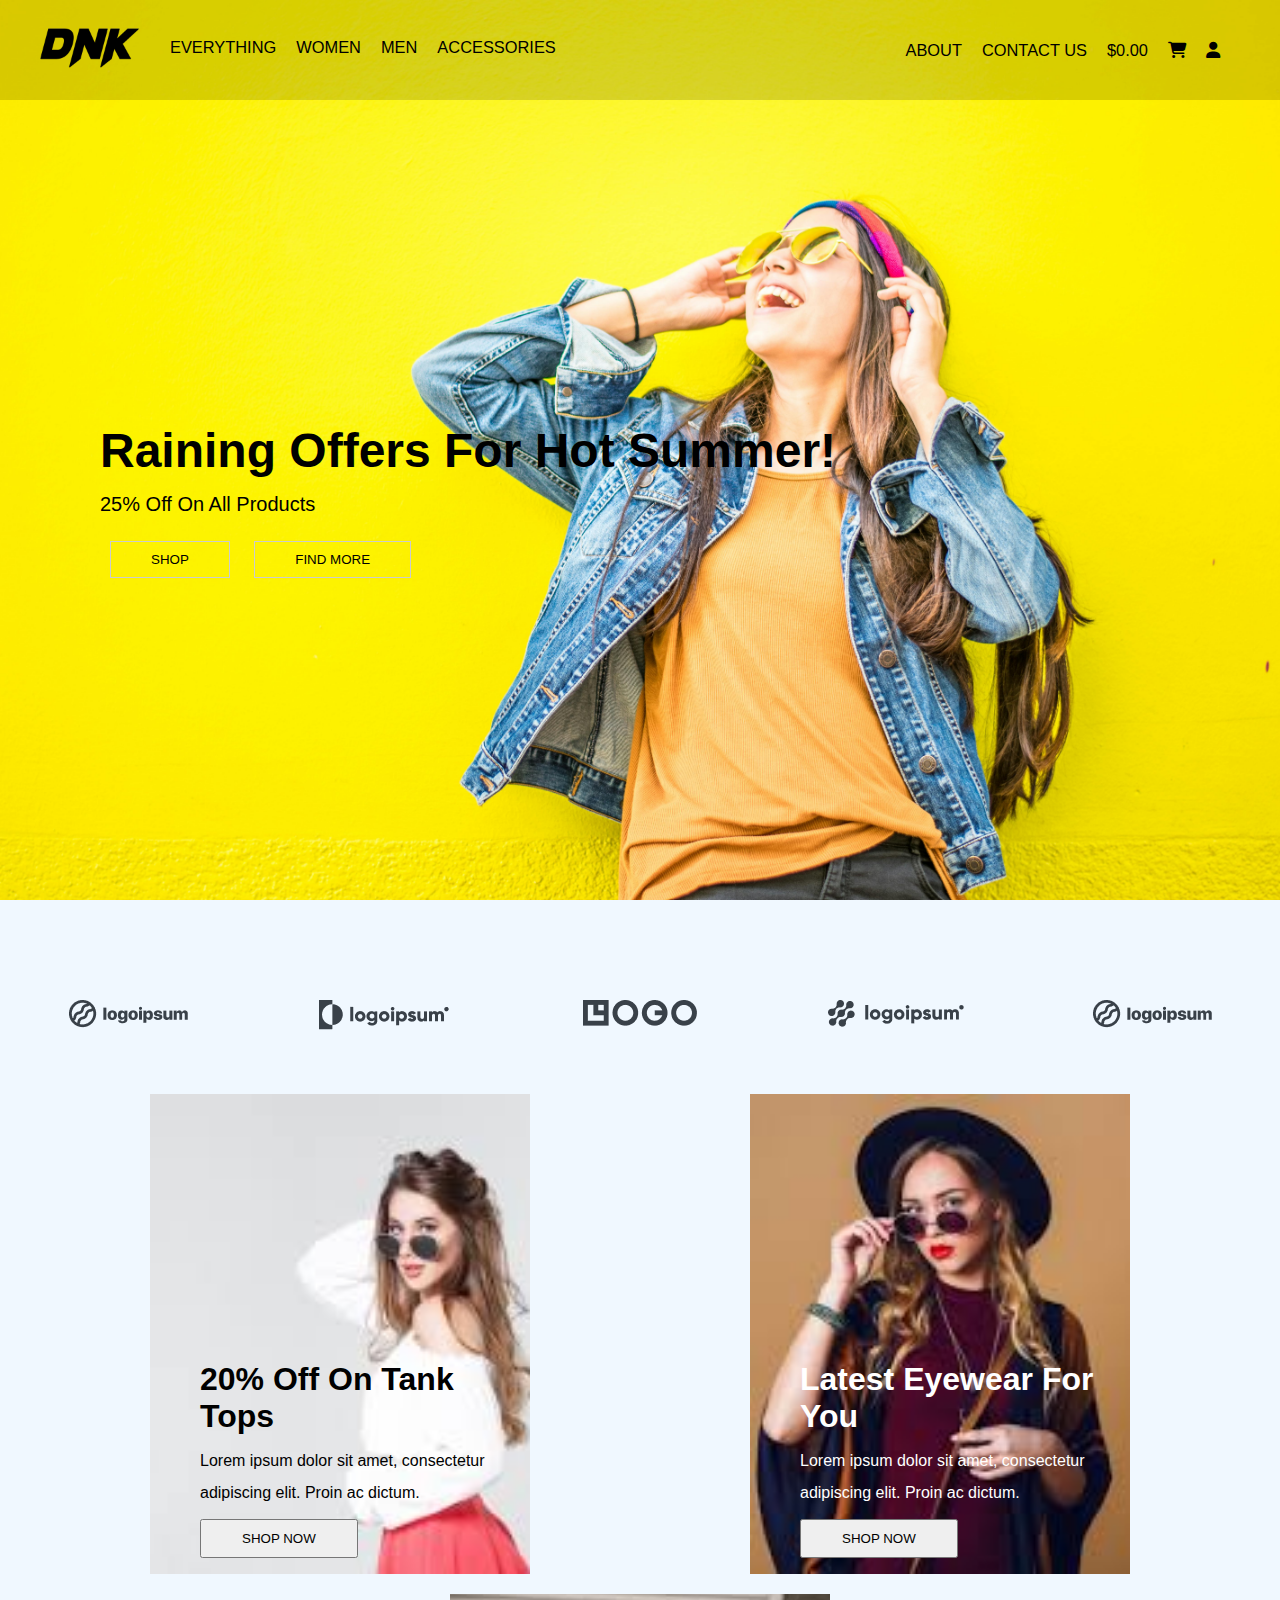
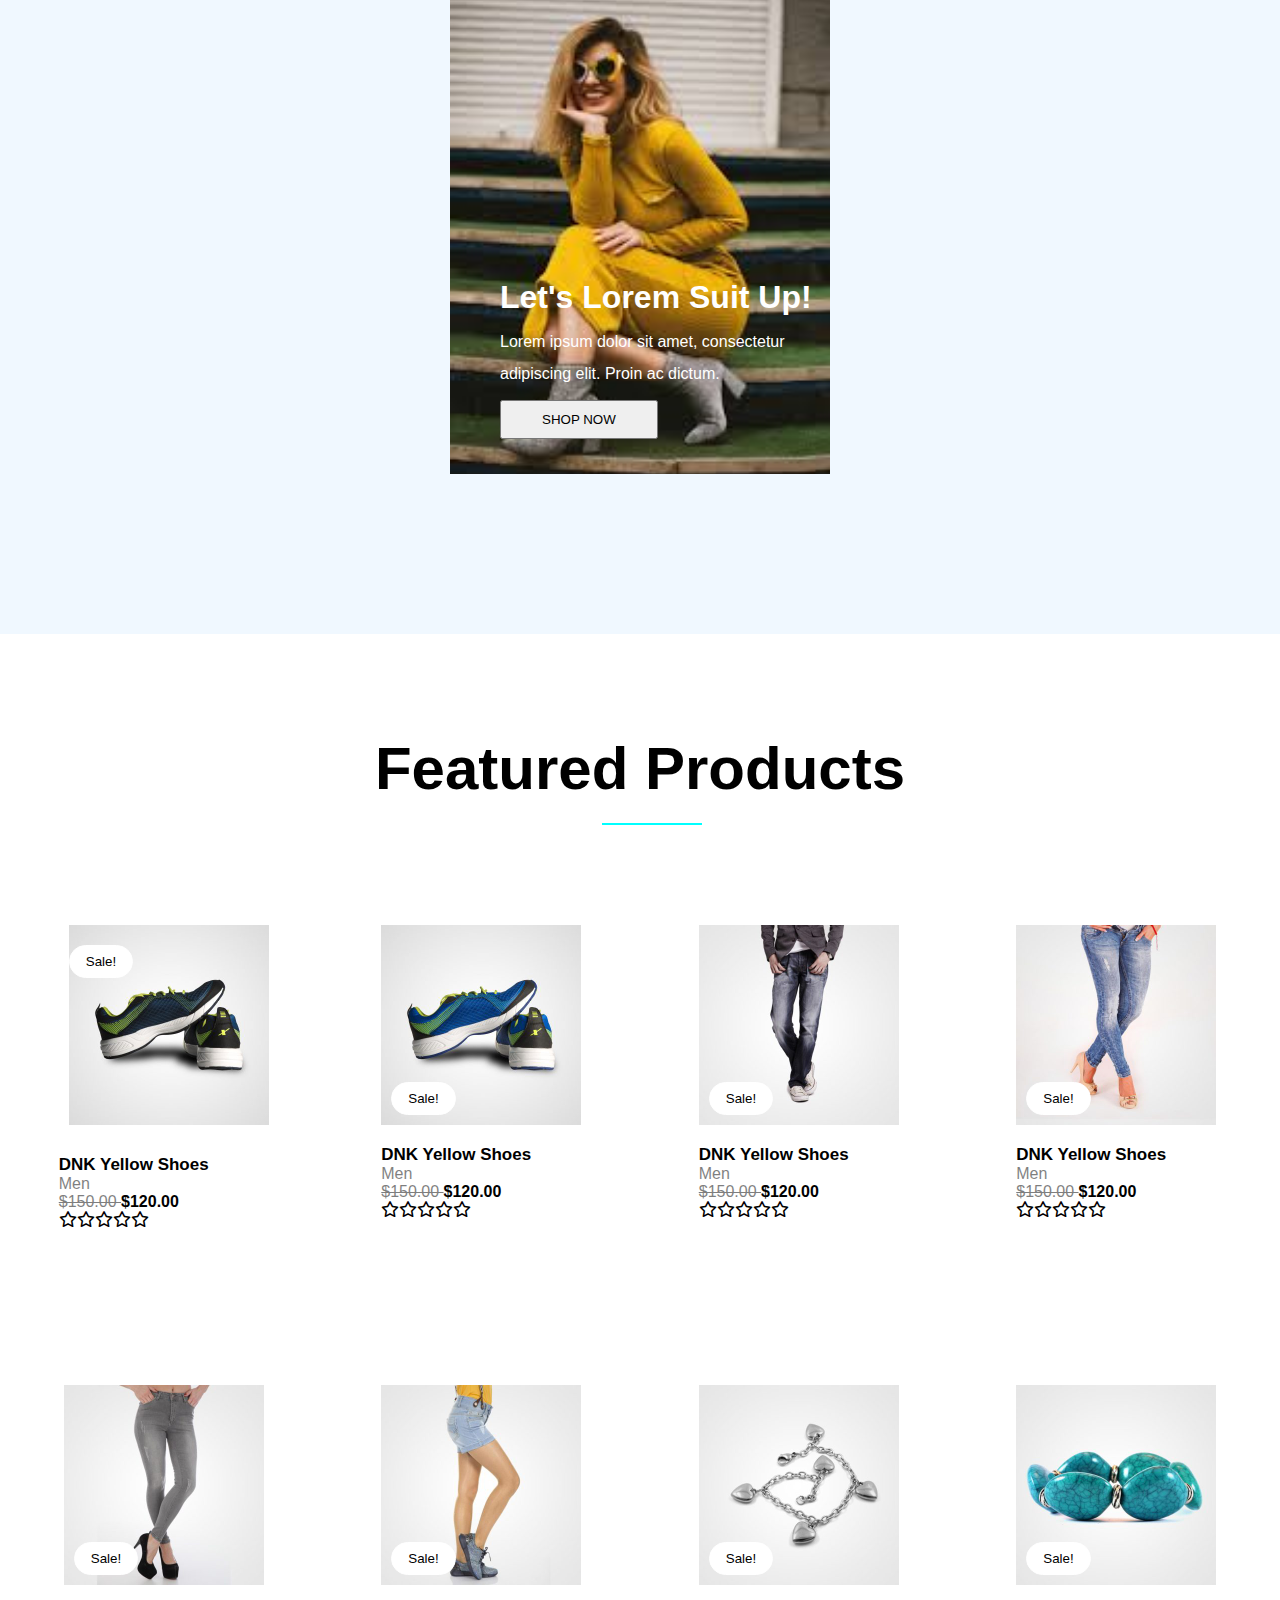
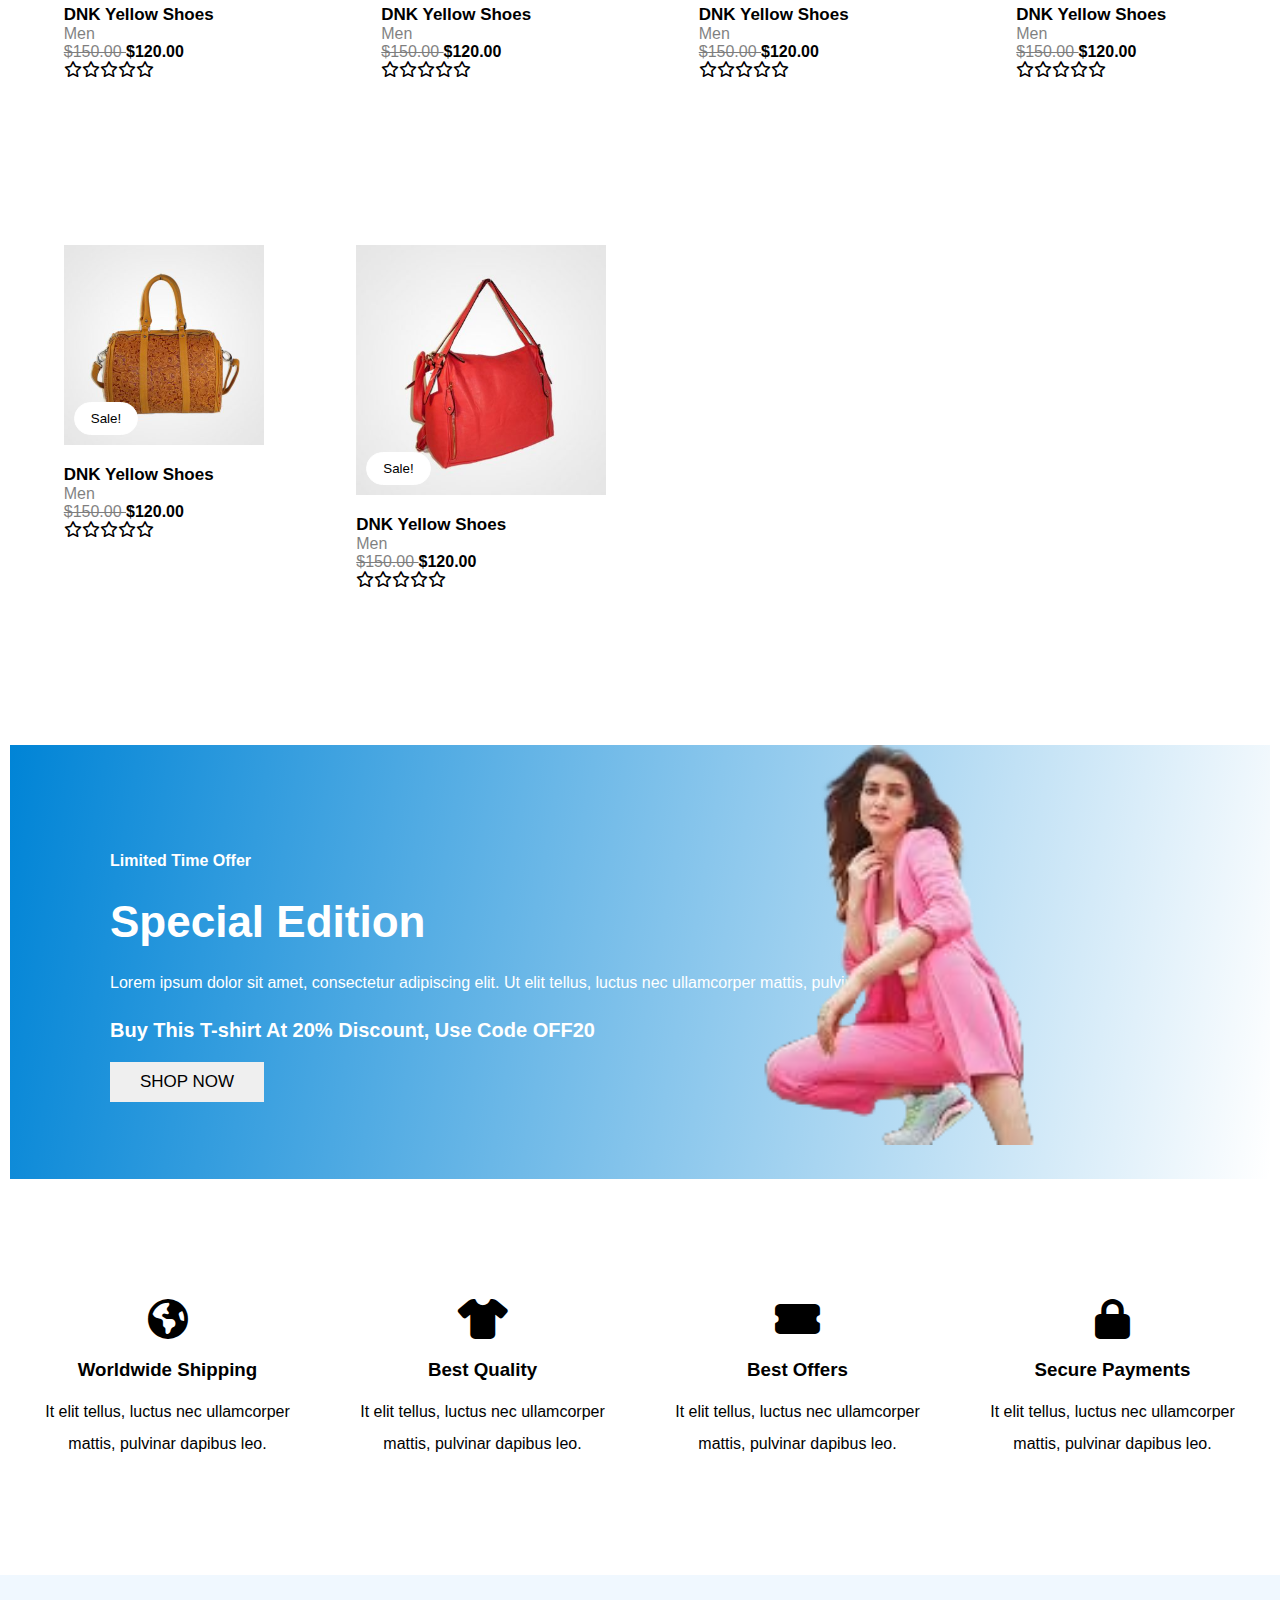
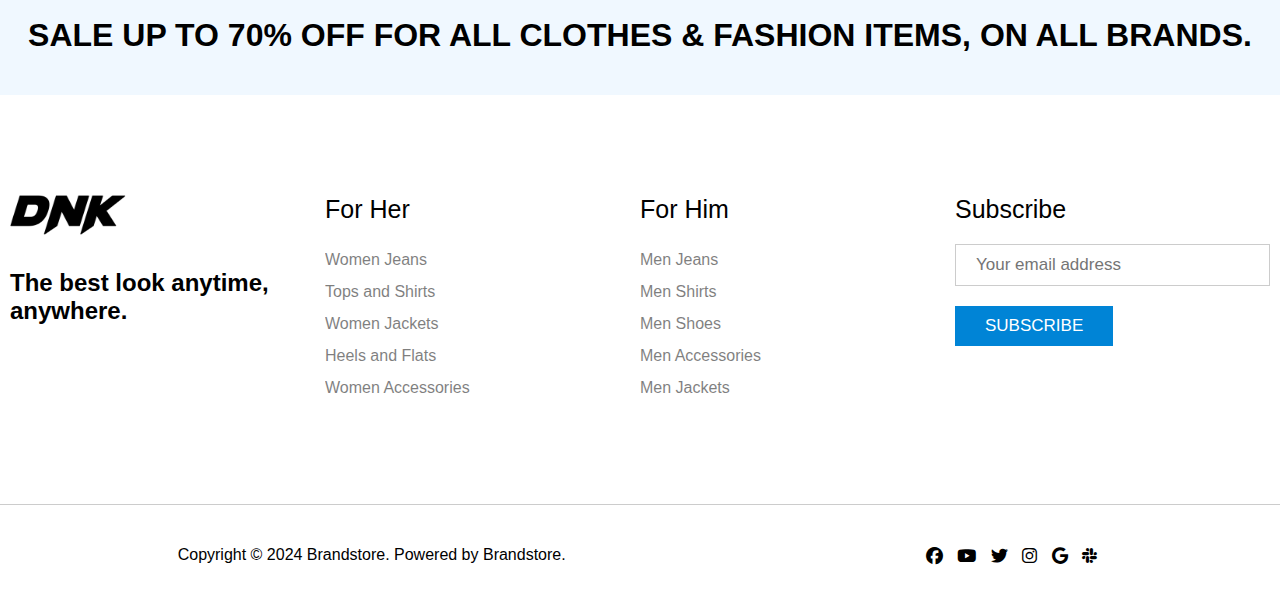
==== commit fa5d57b0: "content updated" ====
--- a/index.html
+++ b/index.html
@@ -13,44 +13,44 @@
     <!-- navbar start -->
     <header>
         <input type="checkbox" id="click">
-    <nav class="navbar">
-        <div class="nav-left"><a href="/index.html"><img src="/image/logo.png" alt=""></a>
-            <ul>
-                <li><a href="/Accessories-brandstore/index.html" target="_blank">EVERYTHING</a></li>
-                <li><a href="/Women/index.html" target="_blank">WOMEN</a></li>
-                <li><a href="/Men/index.html" target="_blank">MEN</a></li>
+        <nav class="navbar">
+            <div class="nav-left"><a href="/index.html"><img src="/image/logo.png" alt=""></a>
+                <ul>
+                    <li><a href="/Accessories-brandstore/index.html" target="_blank">EVERYTHING</a></li>
+                    <li><a href="/Women/index.html" target="_blank">WOMEN</a></li>
+                    <li><a href="/Men/index.html" target="_blank">MEN</a></li>
+                    <li><a href="/accessories/index.html">ACCESSORIES</a></li>
+                </ul>
+            </div>
+            <div class="nav-right">
+                <ul>
+                    <li><a href="/about/index.html" target="_blank">ABOUT</a></li>
+                    <li><a href="/contact/index.html" target="_blank">CONTACT US</a></li>
+                    <li><a href="#">$0.00</a></li>
+                    <li><a href="/cart/index.html"><i class="fa-solid fa-cart-shopping"></i></a></li>
+                    <li><a href="/sign-up/index.html"><i class="fa-solid fa-user"></i></a></li>
+                </ul>
+
+            </div>
+            <label for="click">
+                <i class="fa-solid fa-bars"></i>
+            </label>
+            <!-- mobile view -->
+
+            <ul class="mobile-view-list">
+                <li><a href="/sign-up/index.html"><i class="fa-solid fa-user"></i></a></li>
+                <li><a href="/index.html">EVERYTHING</a></li>
+                <li><a href="/Women/index.html">WOMEN</a></li>
+                <li><a href="/Men/index.html">MEN</a></li>
                 <li><a href="/accessories/index.html">ACCESSORIES</a></li>
+                <li><a href="#"> </a></li>
+                <li><a href="/about/index.html">ABOUT</a></li>
+                <li><a href="/contact/index.html">CONTACT US</a></li>
             </ul>
-        </div>
-        <div class="nav-right">
-            <ul>
-                <li><a href="/about/index.html" target="_blank">ABOUT</a></li>
-                <li><a href="/contact/index.html" target="_blank">CONTACT US</a></li>
-                <li><a href="#">$0.00</a></li>
-                <li><a href="/cart/index.html"><i class="fa-solid fa-cart-shopping"></i></a></li>
-                <li><a href="/sign-up/index.html"><i class="fa-solid fa-user"></i></a></li>
-            </ul>
-
-        </div>
-        <label for="click">
-            <i class="fa-solid fa-bars"></i>
-        </label>
-        <!-- mobile view -->
-
-        <ul class="mobile-view-list">
-            <li><a href="/sign-up/index.html"><i class="fa-solid fa-user"></i></a></li>
-            <li><a href="/index.html">EVERYTHING</a></li>
-            <li><a href="/Women/index.html">WOMEN</a></li>
-            <li><a href="/Men/index.html">MEN</a></li>
-            <li><a href="/accessories/index.html">ACCESSORIES</a></li>
-            <li><a href="#"> </a></li>
-            <li><a href="/about/index.html">ABOUT</a></li>
-            <li><a href="/contact/index.html">CONTACT US</a></li>
-        </ul>
-
-
-        <!-- mobile view close -->
-    </nav>
+
+
+            <!-- mobile view close -->
+        </nav>
         <!-- hero section -->
         <section class="hero">
             <div class="hero-content">
@@ -60,9 +60,9 @@
                 <a href="#"><button>FIND MORE</button></a>
             </div>
         </section>
-    
+
         <!-- hero section close -->
-</header>
+    </header>
 
     <!-- navbar close -->
 
@@ -115,14 +115,21 @@
 
 
         <div class="featured-products">
-            
+
             <!-- 1 -->
             <div class="products-head">
-                <div class="products-1 box">
-                    <a href="#"><button>Sale!</button></a>
-                    <div class="cart-icons">
-                        <a href="#"><sup>Add to cart</sup>&nbsp;&nbsp;
-                            <button><i class="fa-solid fa-cart-shopping"></i></button></a>
+                <div class="box">
+                    <div class="products-1">
+                        <div class="sale-btn">
+                            <a href="#"><button>Sale!</button></a>
+                        </div>
+                        <div class="cart-name">
+                            <a href="#">Add to cart</a>
+                        </div>
+                        <div class="cart-icons">
+                            <a href="#">&nbsp;&nbsp;
+                                <button><i class="fa-solid fa-cart-shopping"></i></button></a>
+                        </div>
                     </div>
                 </div>
                 <h1 class="cloth-name">DNK Yellow Shoes</h1>
--- a/style.css
+++ b/style.css
@@ -242,6 +242,9 @@
   background: url(/image/Featured-Products/shoose\ 1.jpg) no-repeat center center/cover;
   width: 250px;
   height: 250px;
+  cursor: pointer;
+  display: grid;
+  grid-template-columns: repeat(3, 1fr);
 }
 
 .box {
@@ -263,7 +266,6 @@
 
 .cart-icons {
   display: none;
-  padding-left: 20px;
 }
 
 .cart-icons a {
@@ -309,6 +311,28 @@
 }
 
 .products-10:hover .cart-icons {
+  display: block;
+}
+
+.cart-name {
+  margin-top: 20px;
+  padding-left: 20px;
+  font-size: 12px;
+  display: none;
+}
+
+.cart-name a {
+  text-decoration: none;
+  color: black;
+  background-color: black;
+  text-align: center;
+  padding-top: 5px;
+  padding-left: 5px;
+  padding-right: 5px;
+  color: white;
+}
+
+.cart-icons:hover .cart-name a {
   display: block;
 }
 
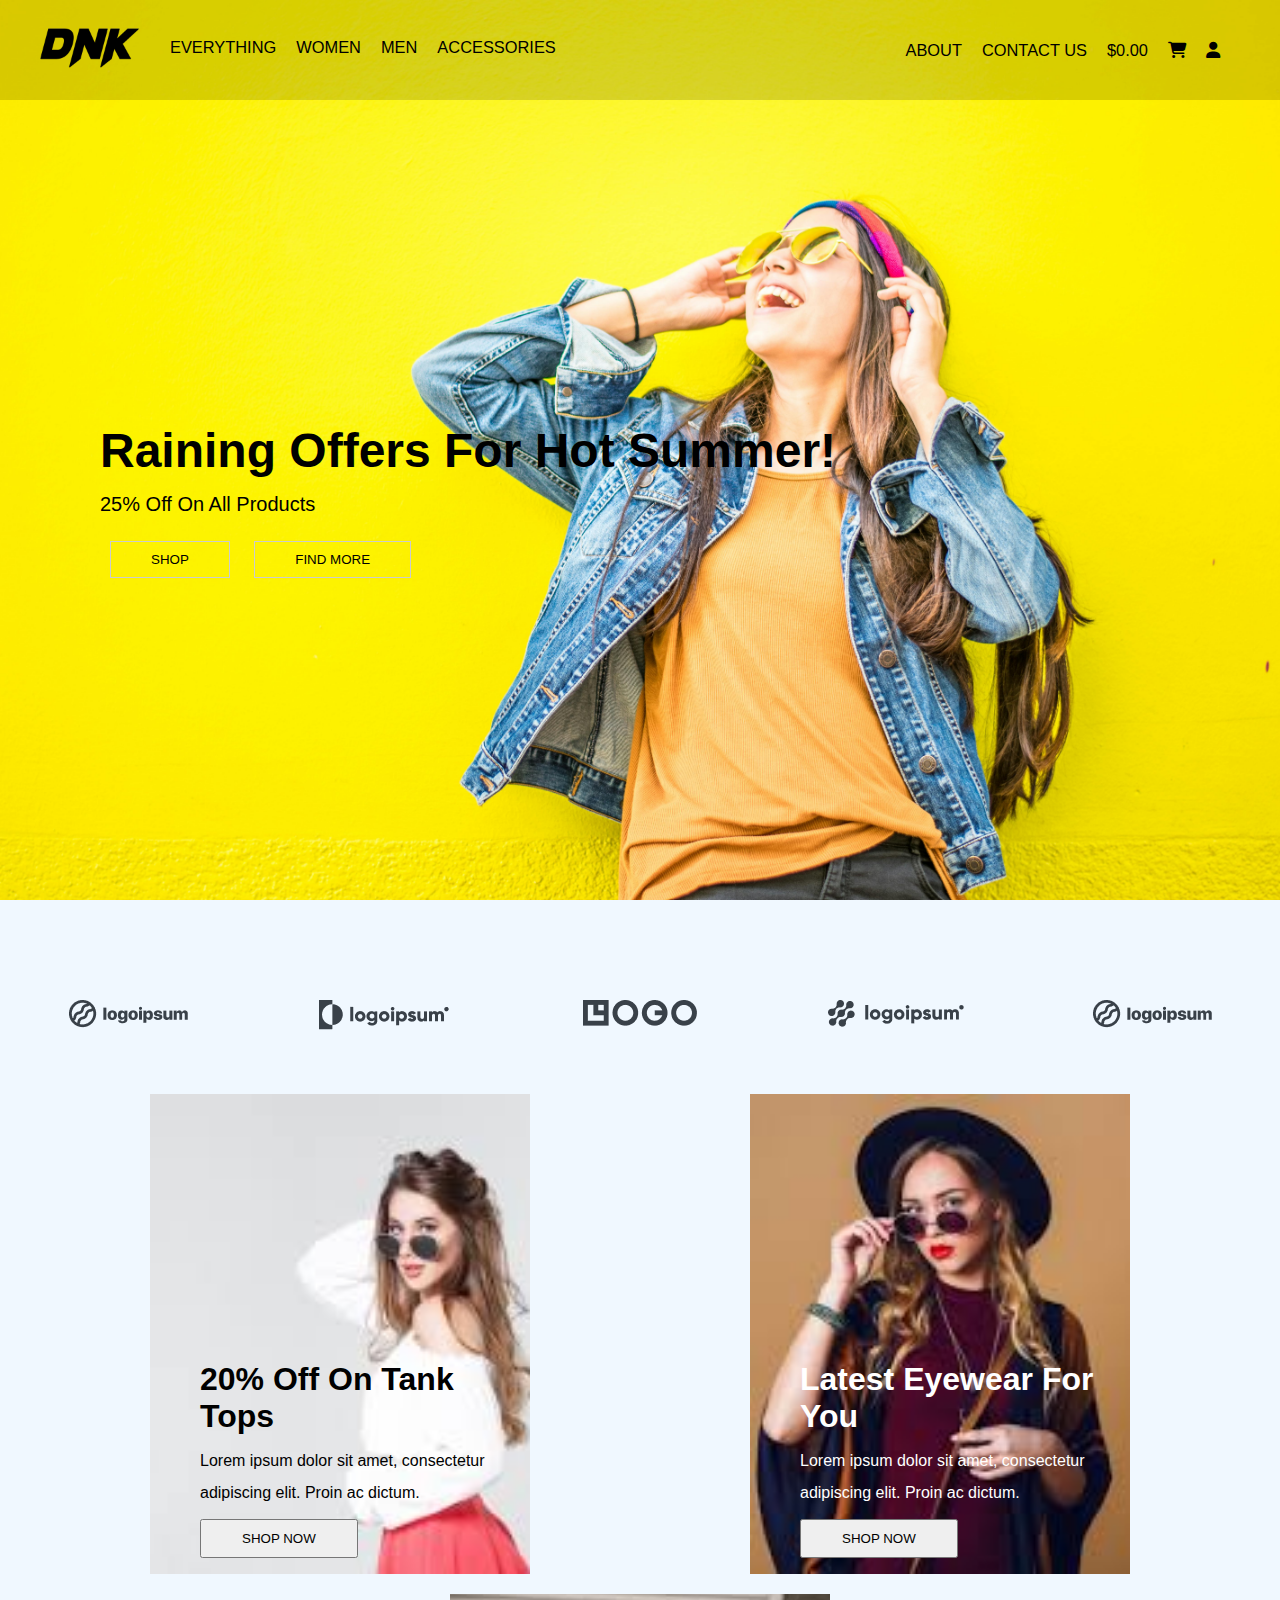
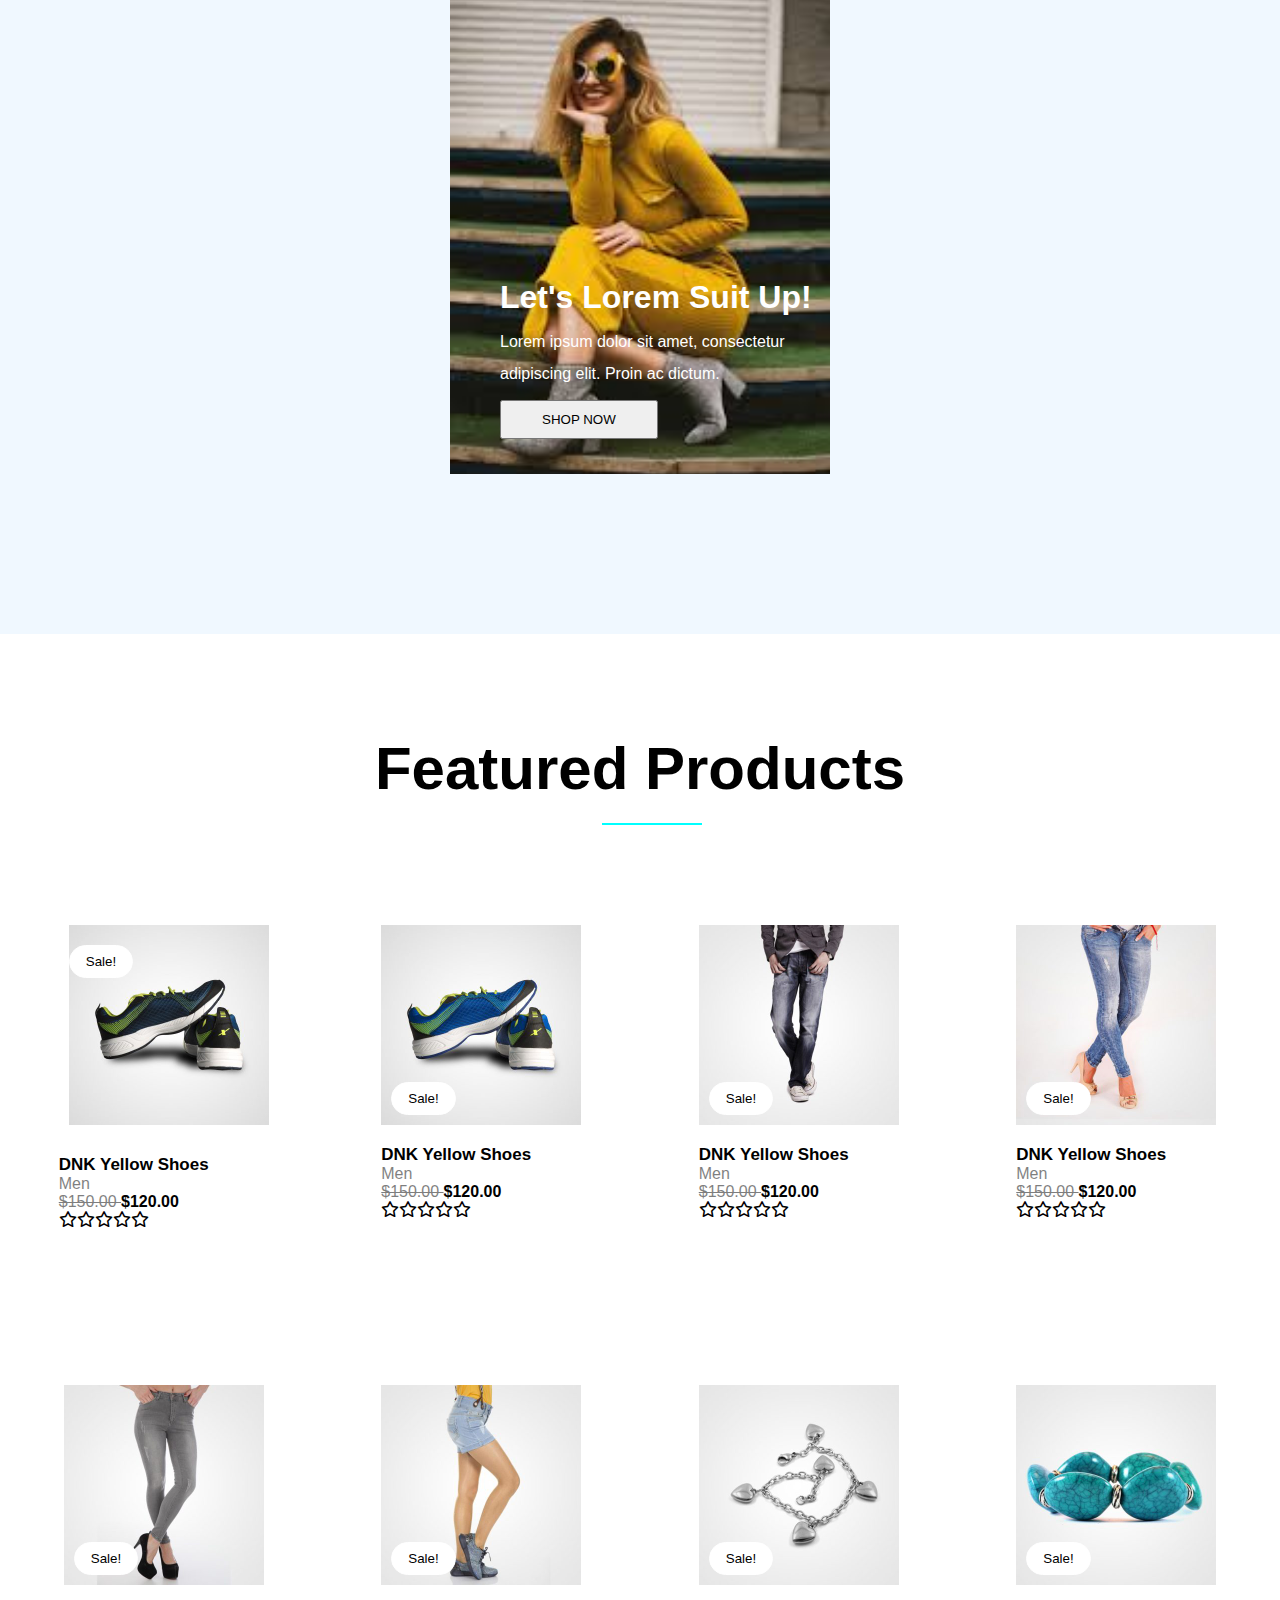
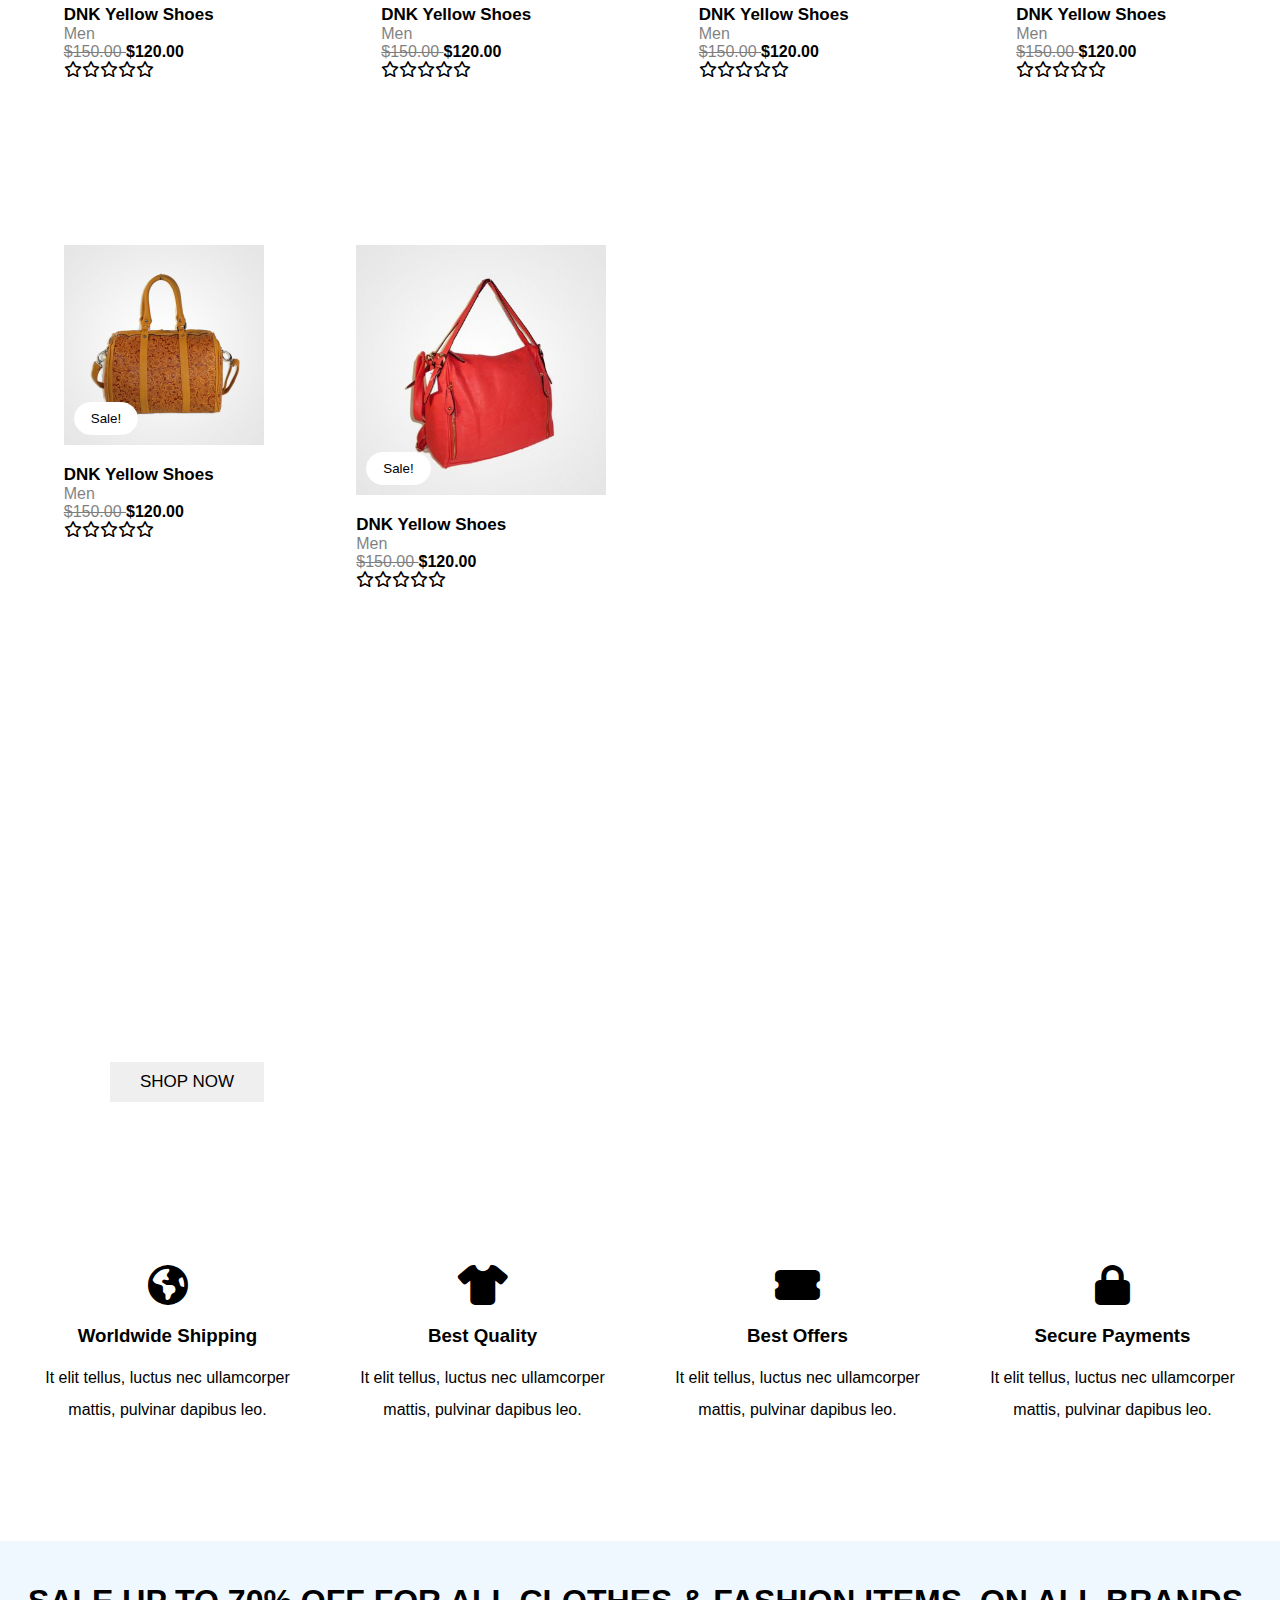
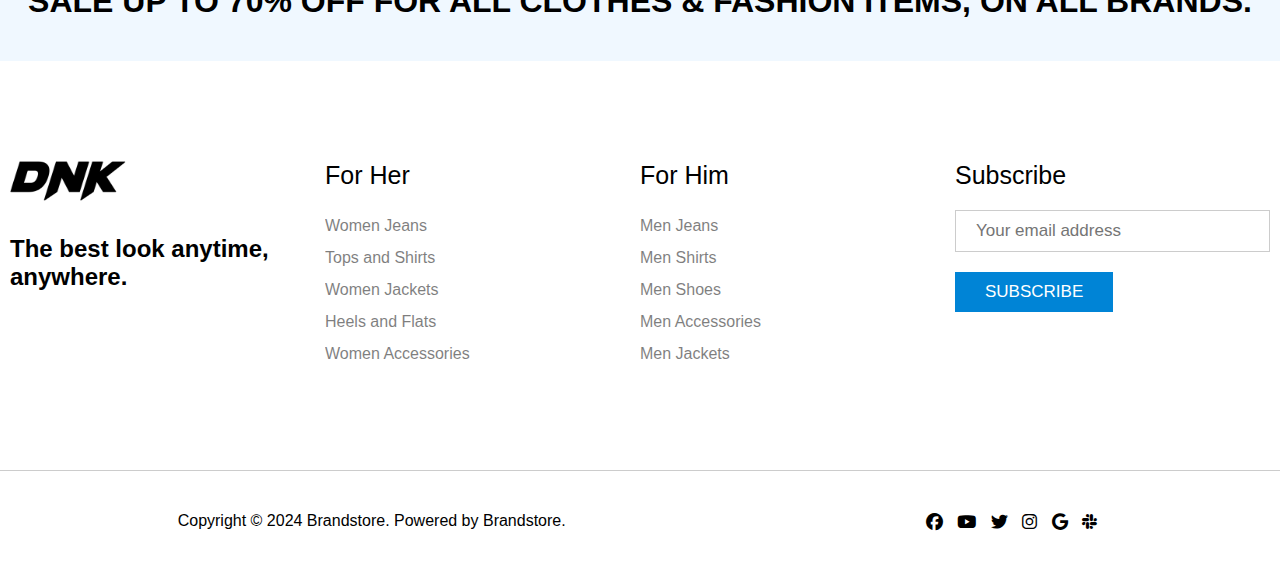
==== commit c51dd362: "parllex img added" ====
--- a/index.html
+++ b/index.html
@@ -301,7 +301,7 @@
 
             <a href="#"><button>SHOP NOW</button></a>
         </div>
-        <div class="offer-img"><img src="/image/file (3).png" alt=""></div>
+        <!-- <div class="offer-img"><img src="/image/file (3).png" alt=""></div> -->
 
     </section>
     <!-- offer section close -->
--- a/style.css
+++ b/style.css
@@ -404,6 +404,12 @@
 }
 
 #offer {
+  position: relative;
+  background-image: url("/image/parallex.avif");
+  background-repeat: no-repeat;
+  background-size: cover;
+  background-attachment: fixed;
+  min-height: 400px;
   margin-left: 70px;
   margin-right: 70px;
   padding-bottom: 30px;
@@ -412,7 +418,6 @@
   --background-overlay: "";
   background-color: transparent;
   color: white;
-  background-image: linear-gradient(100deg, #0084D6 0%, rgba(0, 0, 0, 0) 100%);
 }
 
 .offer-img img {
@@ -687,7 +692,6 @@
     --background-overlay: "";
     background-color: transparent;
     color: white;
-    background-image: linear-gradient(100deg, #0084D6 0%, rgba(0, 0, 0, 0) 100%);
   }
   .our-specility {
     display: grid;
@@ -843,7 +847,6 @@
     --background-overlay: "";
     background-color: transparent;
     color: white;
-    background-image: linear-gradient(100deg, #0084D6 0%, rgba(0, 0, 0, 0) 100%);
   }
   .our-specility {
     display: grid;
@@ -870,6 +873,9 @@
   }
 }
 @media screen and (max-width: 768px) {
+  .offer-img img {
+    height: auto;
+  }
   .img-box-3 {
     grid-column: 1/span 2;
   }
@@ -1014,7 +1020,6 @@
     --background-overlay: "";
     background-color: transparent;
     color: white;
-    background-image: linear-gradient(100deg, #0084D6 0%, rgba(0, 0, 0, 0) 100%);
   }
   .our-specility {
     display: grid;
@@ -1191,7 +1196,6 @@
     --background-overlay: "";
     background-color: transparent;
     color: white;
-    background-image: linear-gradient(100deg, #0084D6 0%, rgba(0, 0, 0, 0) 100%);
   }
   .offer-content {
     padding-left: 10px;
@@ -1375,7 +1379,6 @@
     --background-overlay: "";
     background-color: transparent;
     color: white;
-    background-image: linear-gradient(100deg, #0084D6 0%, rgba(0, 0, 0, 0) 100%);
   }
   .offer-content {
     padding-left: 10px;
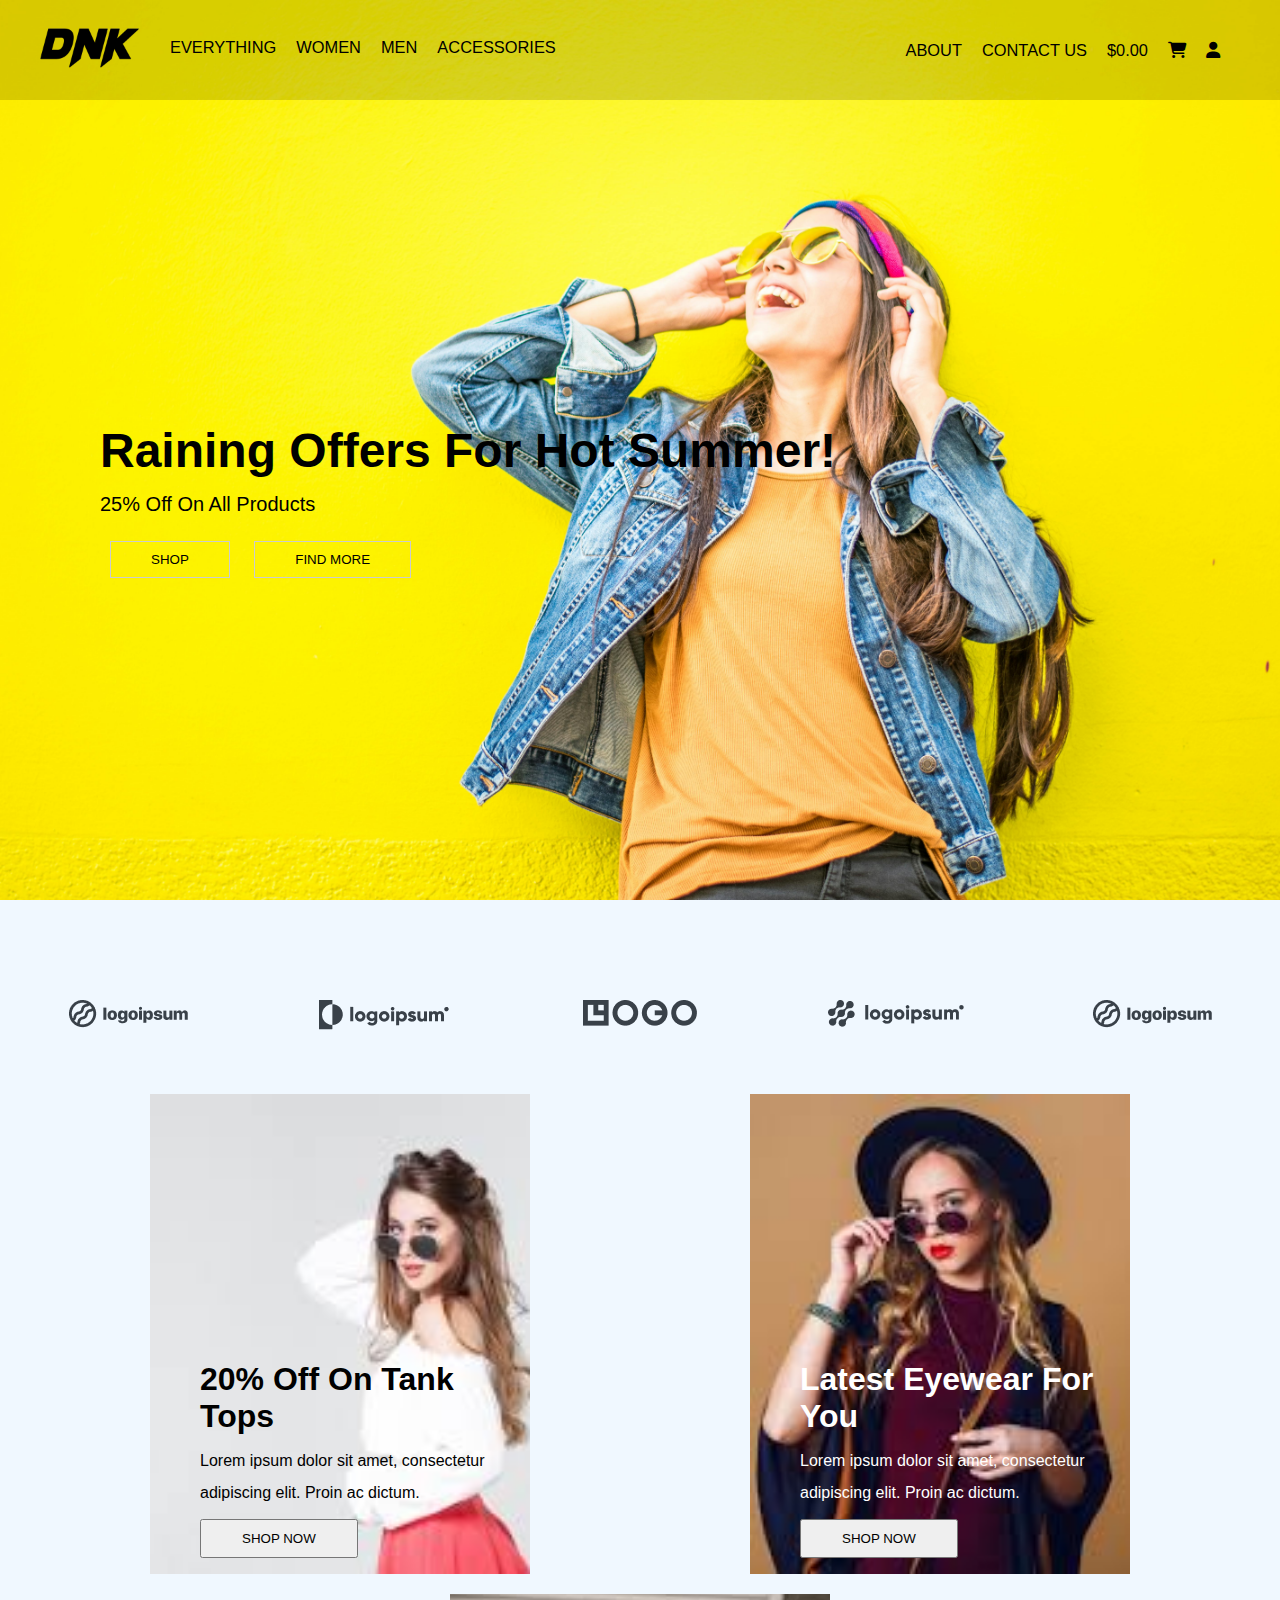
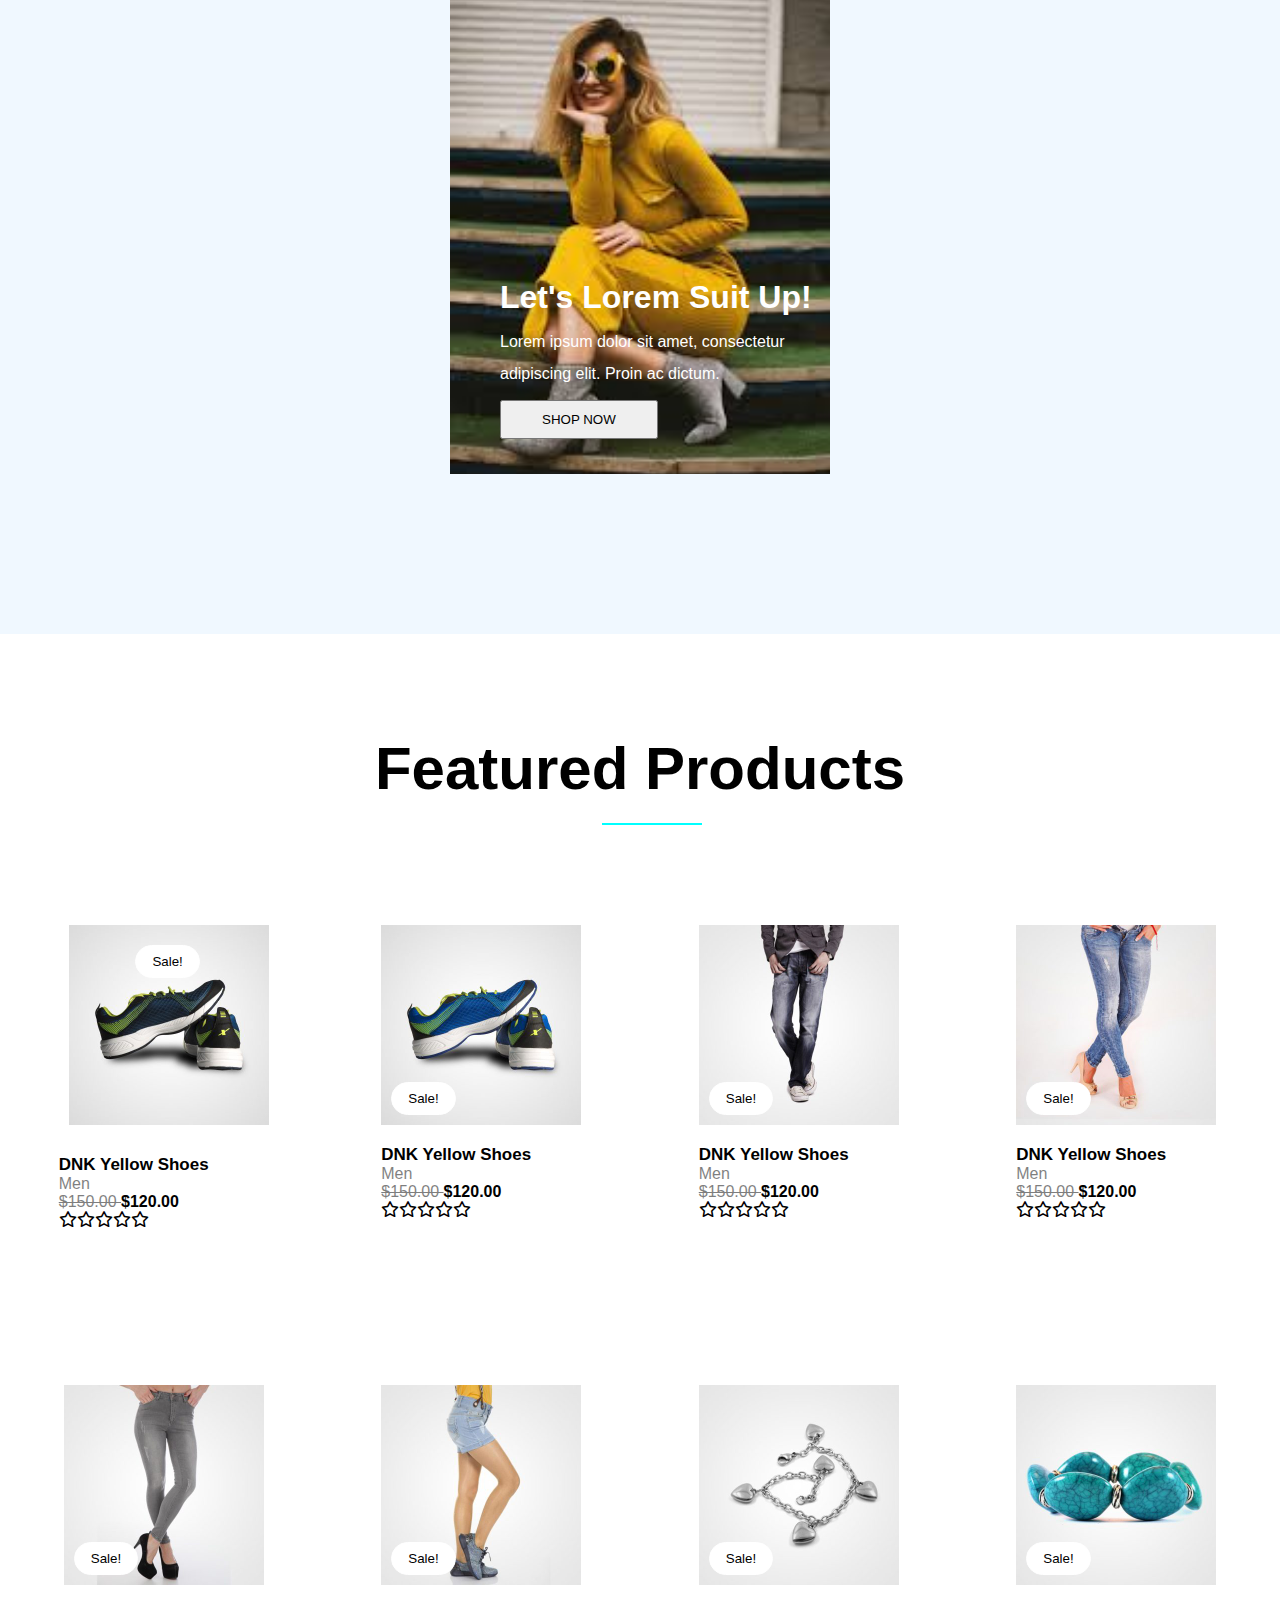
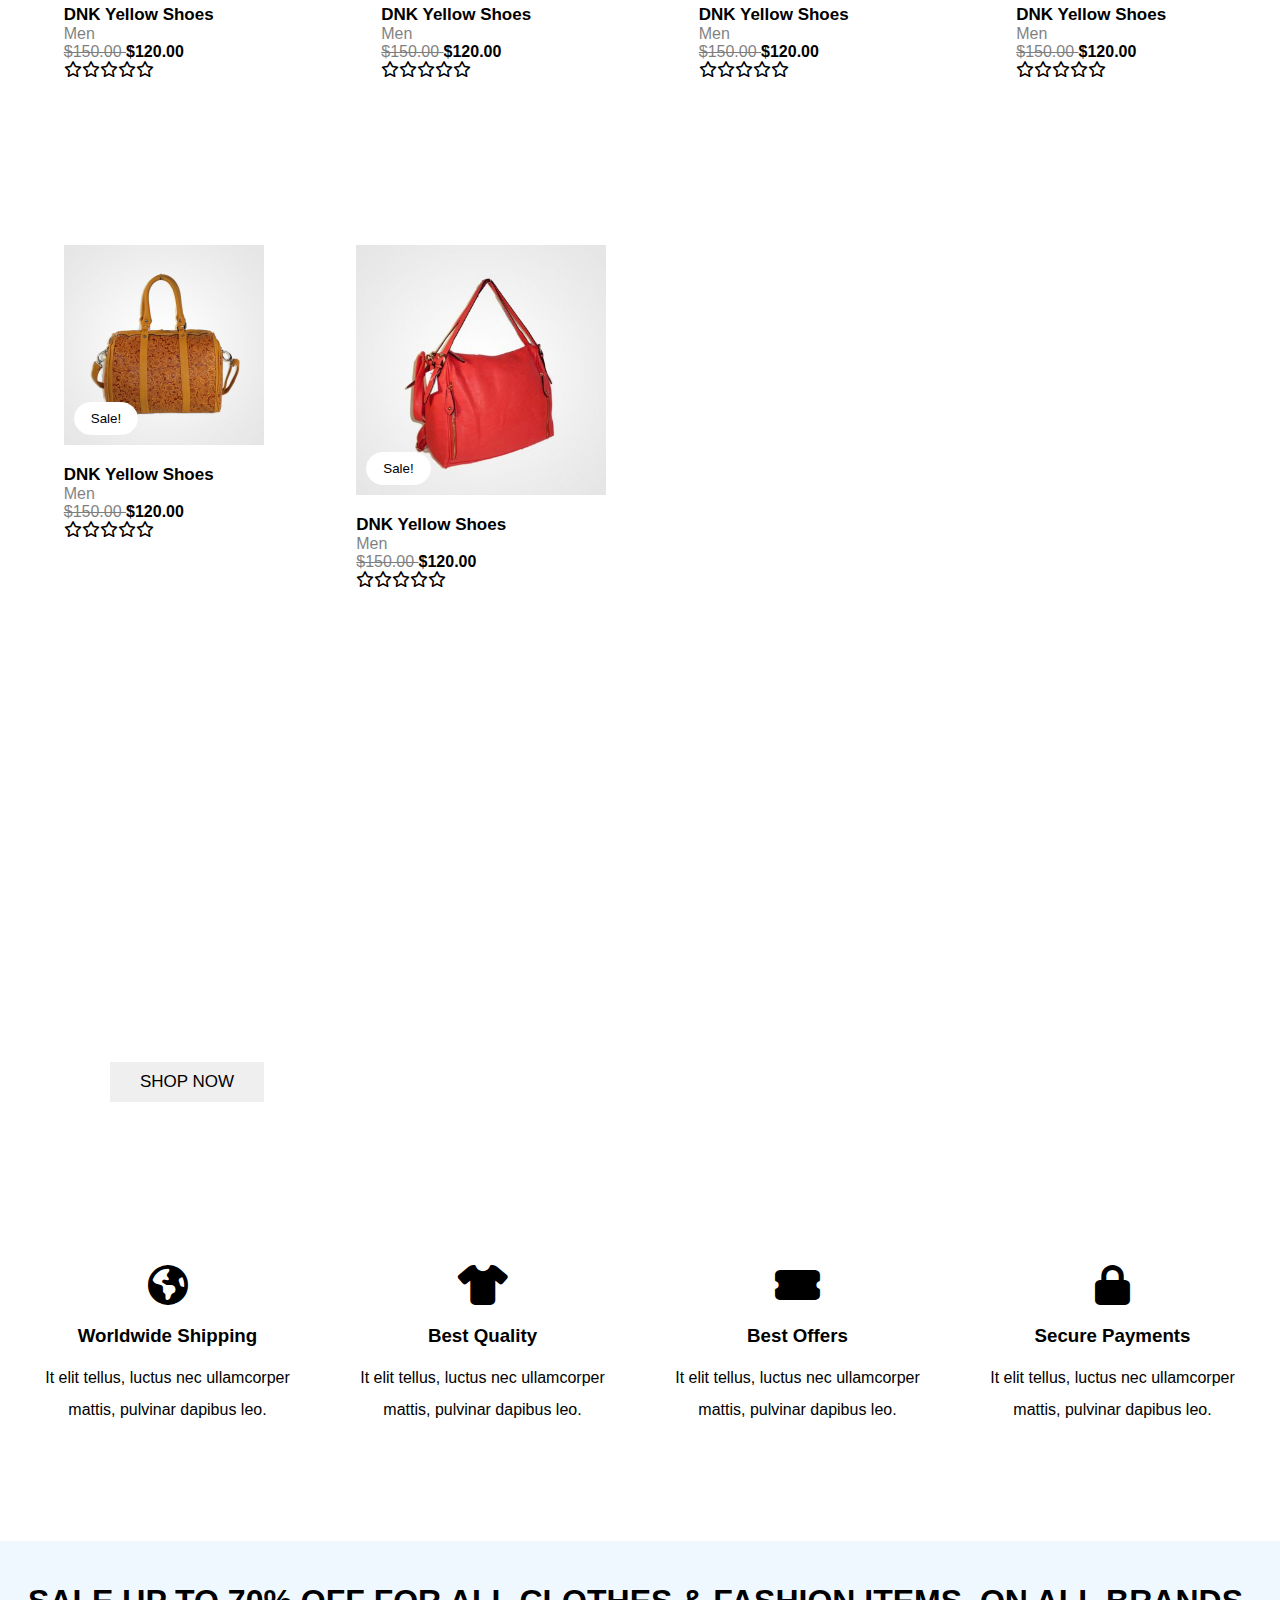
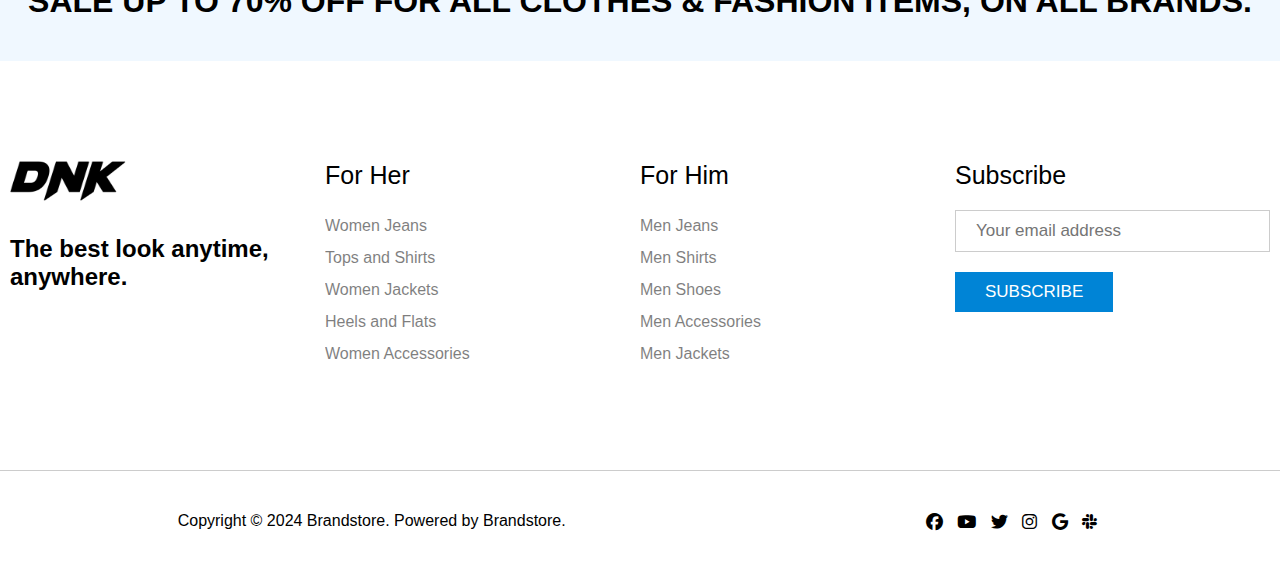
==== commit e9c3786a: "some update" ====
--- a/index.html
+++ b/index.html
@@ -119,7 +119,9 @@
             <!-- 1 -->
             <div class="products-head">
                 <div class="box">
-                    <div class="products-1">
+
+                   <a href="/shopping-cart/index.html"> <div class="products-1">
+
                         <div class="sale-btn">
                             <a href="#"><button>Sale!</button></a>
                         </div>
@@ -127,10 +129,11 @@
                             <a href="#">Add to cart</a>
                         </div>
                         <div class="cart-icons">
-                            <a href="#">&nbsp;&nbsp;
+                            <a href="/cart/index.html">&nbsp;&nbsp;
                                 <button><i class="fa-solid fa-cart-shopping"></i></button></a>
                         </div>
-                    </div>
+
+                    </div></a>
                 </div>
                 <h1 class="cloth-name">DNK Yellow Shoes</h1>
                 <p class="men">Men</p>
--- a/style.css
+++ b/style.css
@@ -245,73 +245,6 @@
   cursor: pointer;
   display: grid;
   grid-template-columns: repeat(3, 1fr);
-}
-
-.box {
-  display: flex;
-  align-items: end;
-  padding-bottom: 10px;
-  padding-left: 10px;
-}
-
-.box a button {
-  padding: 8px 16px 8px 16px;
-  margin-top: 20px;
-  border-radius: 25px;
-  outline: none;
-  border: 1px solid white;
-  background-color: white;
-  cursor: pointer;
-}
-
-.cart-icons {
-  display: none;
-}
-
-.cart-icons a {
-  text-decoration: none;
-  color: black;
-  font-weight: bold;
-}
-
-.products-1:hover .cart-icons {
-  display: block;
-}
-
-.products-2:hover .cart-icons {
-  display: block;
-}
-
-.products-3:hover .cart-icons {
-  display: block;
-}
-
-.products-4:hover .cart-icons {
-  display: block;
-}
-
-.products-5:hover .cart-icons {
-  display: block;
-}
-
-.products-6:hover .cart-icons {
-  display: block;
-}
-
-.products-7:hover .cart-icons {
-  display: block;
-}
-
-.products-8:hover .cart-icons {
-  display: block;
-}
-
-.products-9:hover .cart-icons {
-  display: block;
-}
-
-.products-10:hover .cart-icons {
-  display: block;
 }
 
 .cart-name {
@@ -332,7 +265,74 @@
   color: white;
 }
 
-.cart-icons:hover .cart-name a {
+.cart-icons a button i:hover .cart-name {
+  display: block;
+}
+
+.box {
+  display: flex;
+  align-items: end;
+  padding-bottom: 10px;
+  padding-left: 10px;
+}
+
+.box a button {
+  padding: 8px 16px 8px 16px;
+  margin-top: 20px;
+  border-radius: 25px;
+  outline: none;
+  border: 1px solid white;
+  background-color: white;
+  cursor: pointer;
+}
+
+.cart-icons {
+  display: none;
+}
+
+.cart-icons a {
+  text-decoration: none;
+  color: black;
+  font-weight: bold;
+}
+
+.products-1:hover .cart-icons {
+  display: block;
+}
+
+.products-2:hover .cart-icons {
+  display: block;
+}
+
+.products-3:hover .cart-icons {
+  display: block;
+}
+
+.products-4:hover .cart-icons {
+  display: block;
+}
+
+.products-5:hover .cart-icons {
+  display: block;
+}
+
+.products-6:hover .cart-icons {
+  display: block;
+}
+
+.products-7:hover .cart-icons {
+  display: block;
+}
+
+.products-8:hover .cart-icons {
+  display: block;
+}
+
+.products-9:hover .cart-icons {
+  display: block;
+}
+
+.products-10:hover .cart-icons {
   display: block;
 }
 
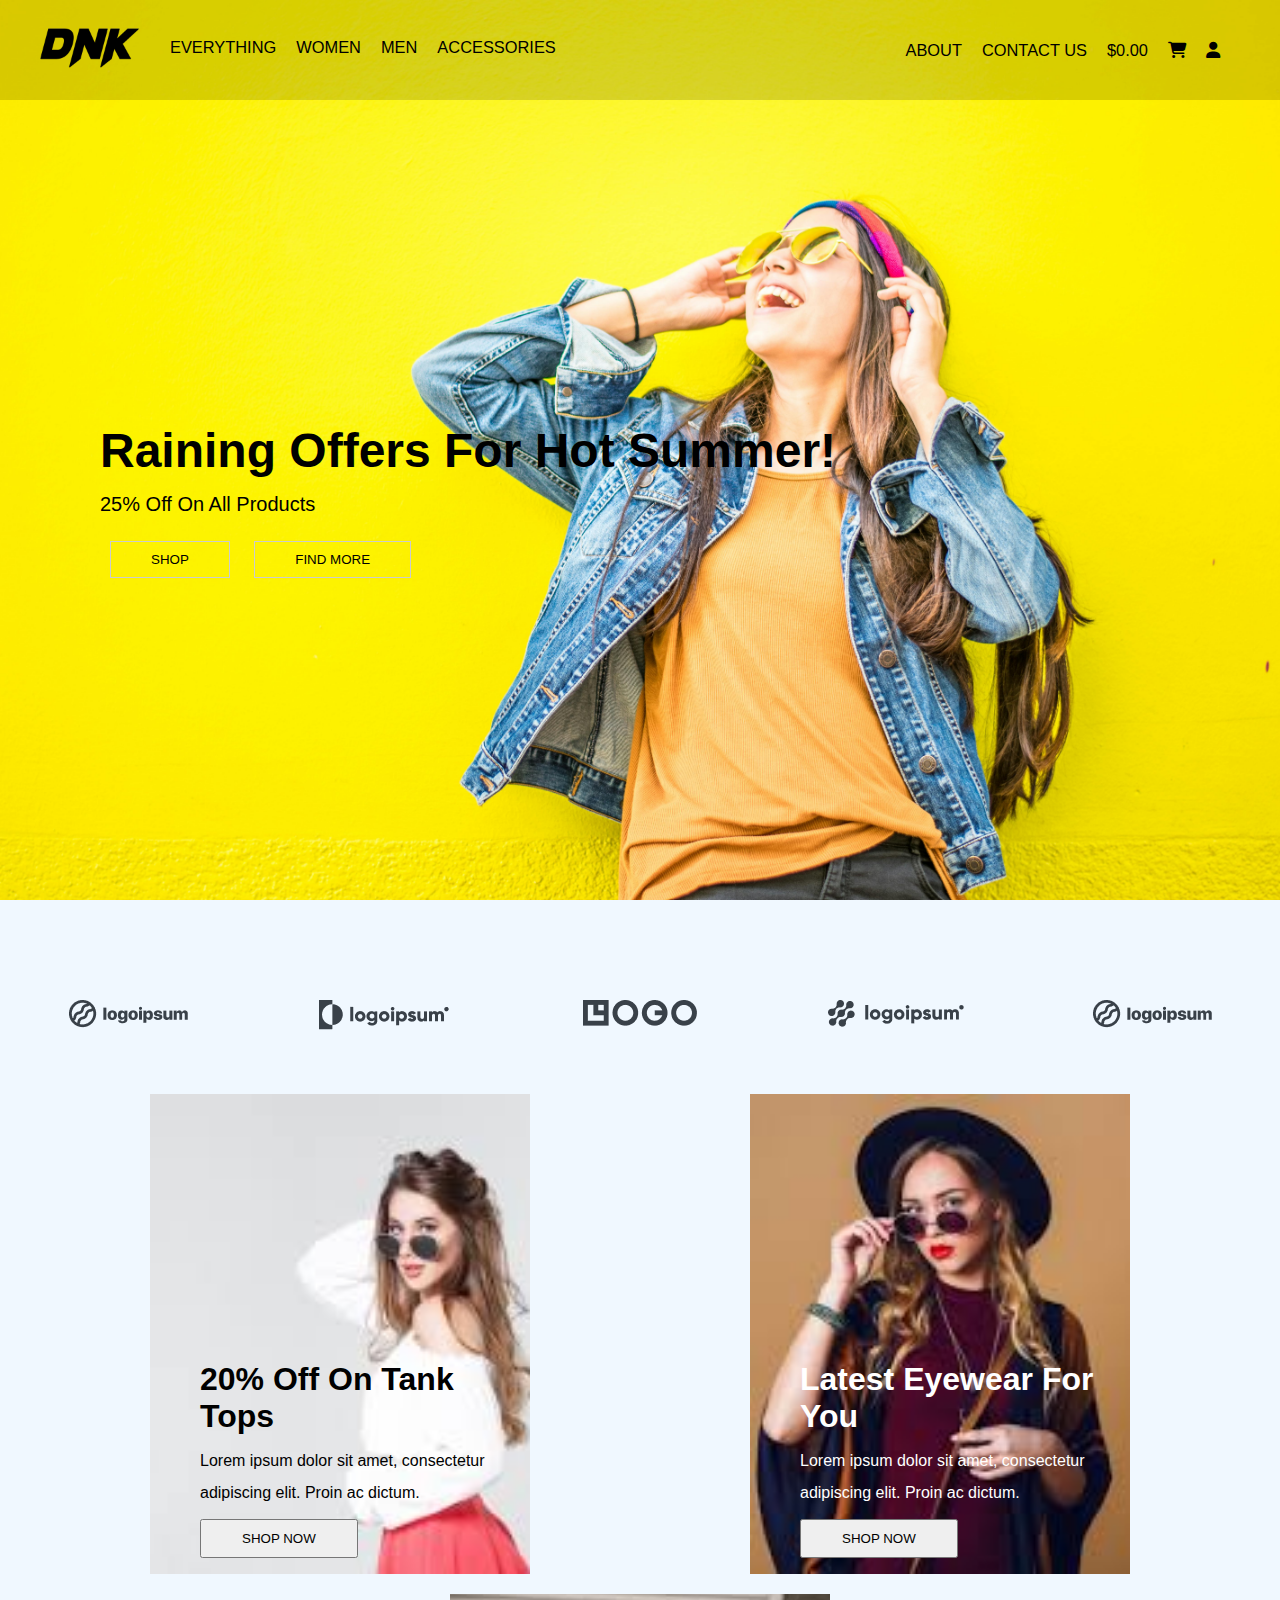
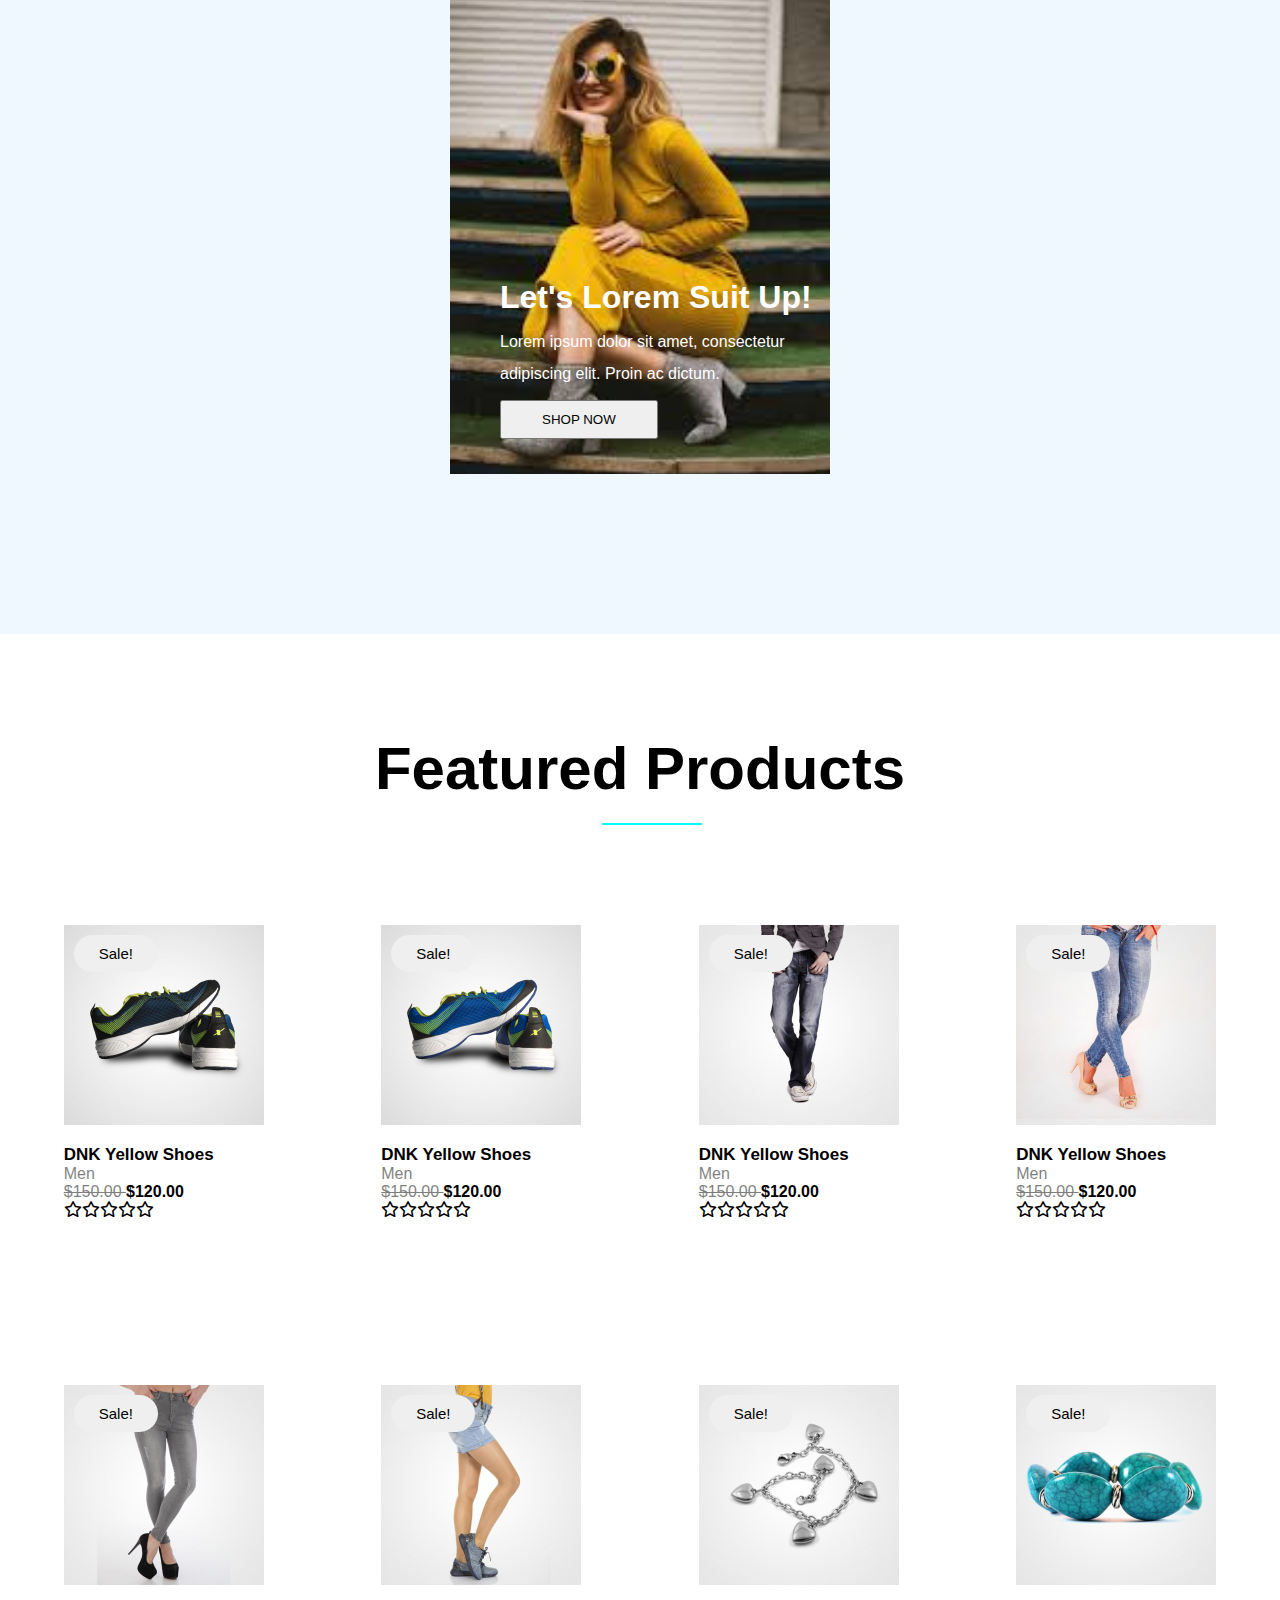
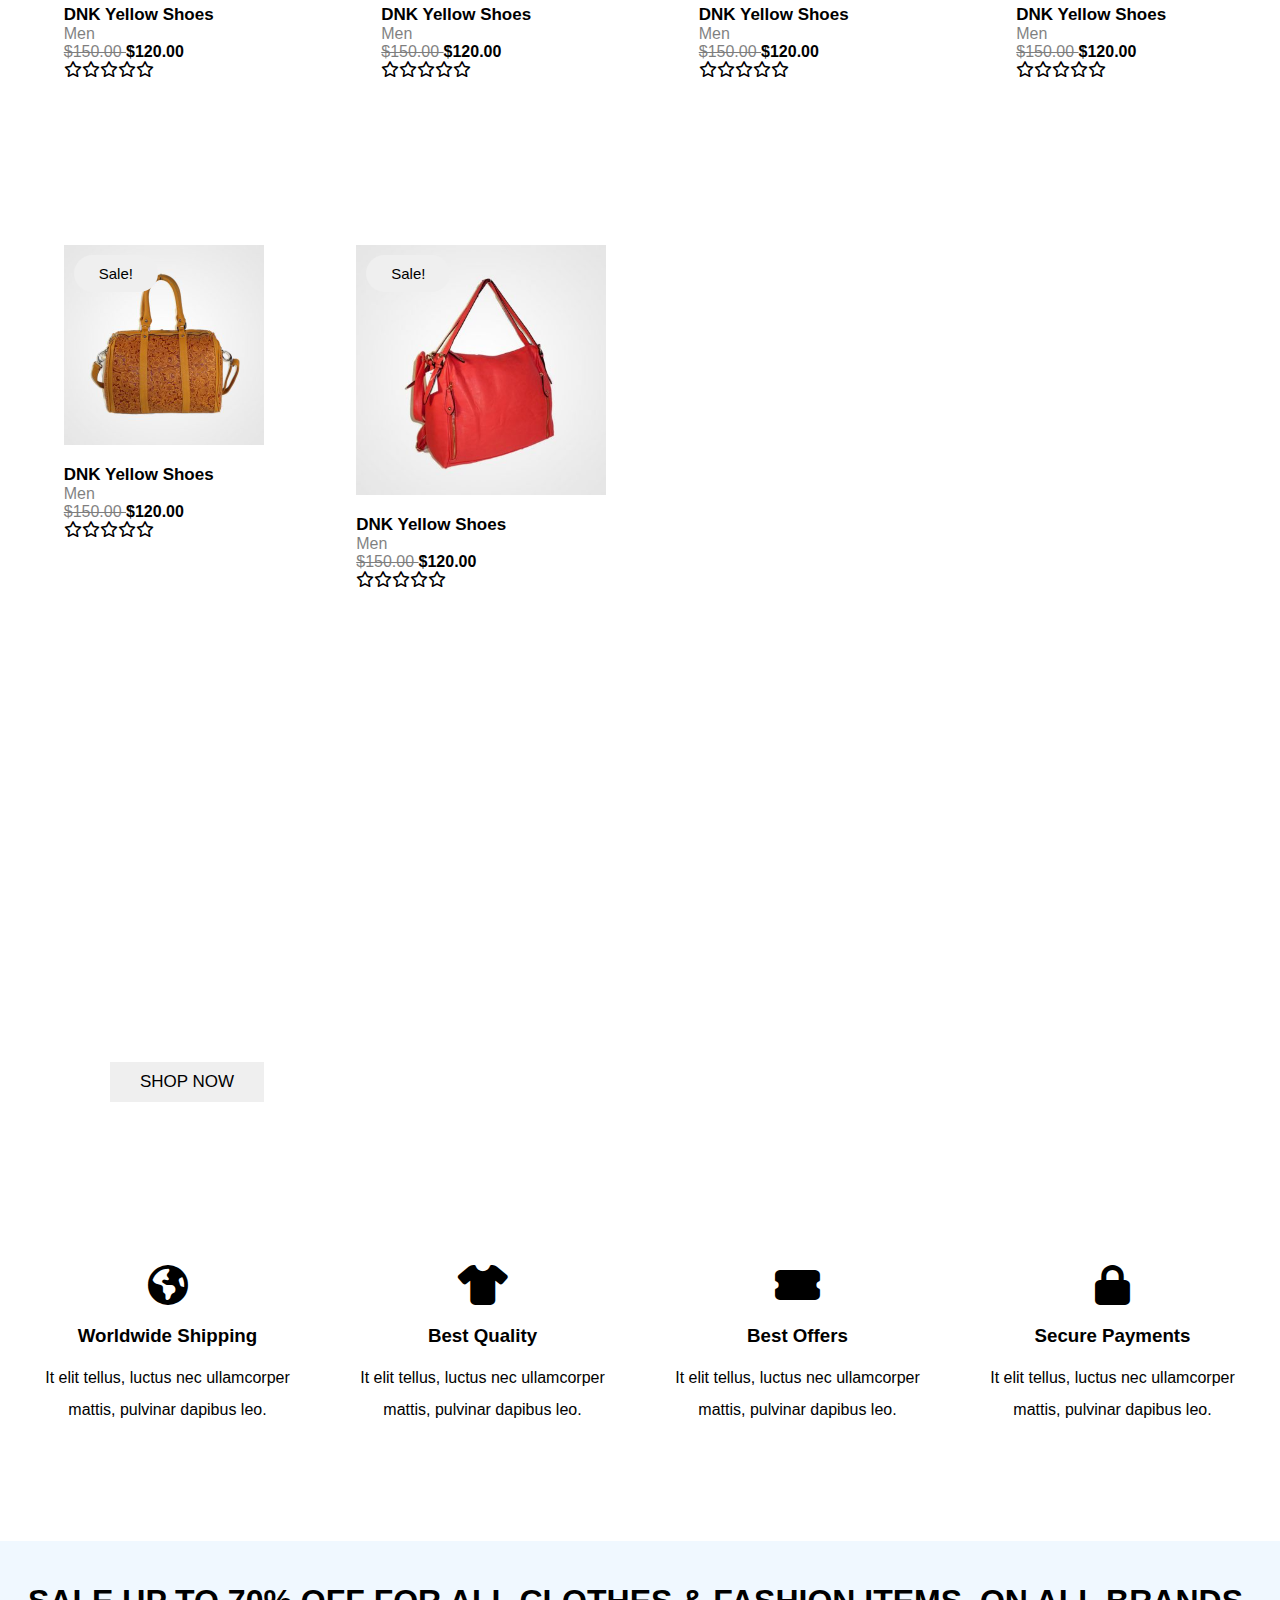
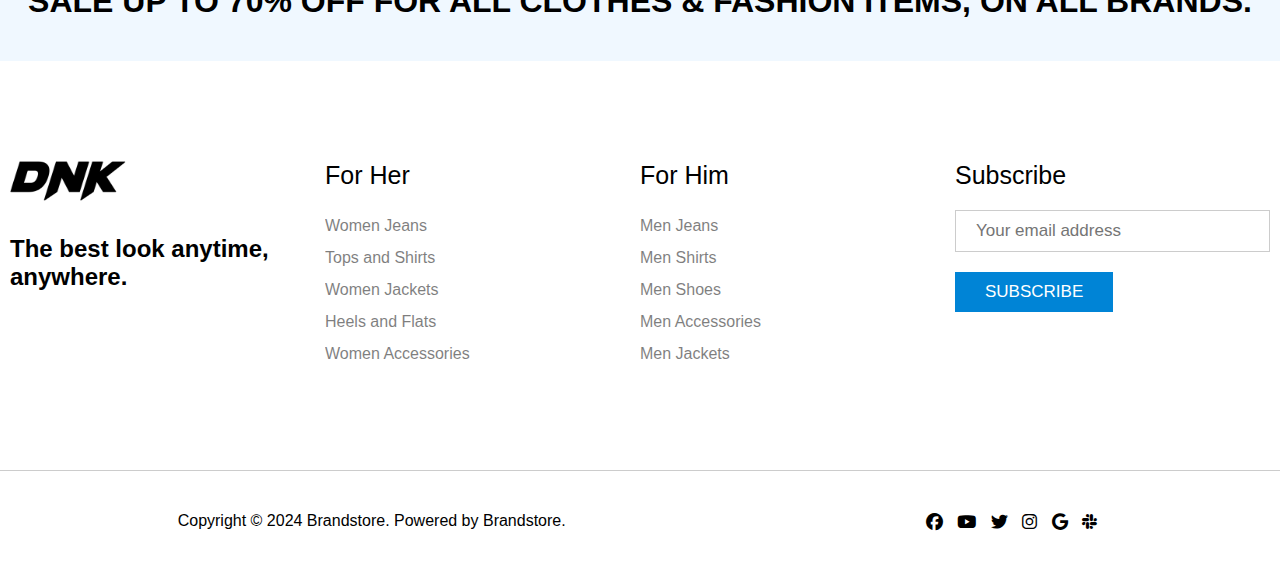
==== commit 190a29a0: "product section updated" ====
--- a/index.html
+++ b/index.html
@@ -120,20 +120,16 @@
             <div class="products-head">
                 <div class="box">
 
-                   <a href="/shopping-cart/index.html"> <div class="products-1">
-
-                        <div class="sale-btn">
-                            <a href="#"><button>Sale!</button></a>
-                        </div>
-                        <div class="cart-name">
-                            <a href="#">Add to cart</a>
-                        </div>
-                        <div class="cart-icons">
-                            <a href="/cart/index.html">&nbsp;&nbsp;
-                                <button><i class="fa-solid fa-cart-shopping"></i></button></a>
-                        </div>
-
-                    </div></a>
+                    <a href="/shopping-cart/index.html">
+                        <div class="products-1">
+                            <div class="prodcut-btn">
+                                <button>Sale!</button>
+                            </div>
+                            <div class="whislist">
+                                <a href="/shopping-cart/index.html"><button>Quick View</button></a>
+                            </div>
+                        </div>
+                    </a>
                 </div>
                 <h1 class="cloth-name">DNK Yellow Shoes</h1>
                 <p class="men">Men</p>
@@ -142,14 +138,21 @@
                     class="fa-regular fa-star"></i><i class="fa-regular fa-star"></i>
             </div>
             <!-- 1 close -->
+
+
             <!-- 2 -->
             <div class="products-head">
-                <div class="products-2 box">
-                    <a href="#"><button>Sale!</button></a>
-                    <div class="cart-icons">
-                        <a href="#"><sup>Add to cart</sup>&nbsp;&nbsp;
-                            <button><i class="fa-solid fa-cart-shopping"></i></button></a>
-                    </div>
+                <div class="box">
+                    <a href="/shopping-cart/index.html">
+                        <div class="products-2">
+                            <div class="prodcut-btn">
+                                <button>Sale!</button>
+                            </div>
+                            <div class="whislist">
+                                <a href="/shopping-cart/index.html"><button>Quick View</button></a>
+                            </div>
+                        </div>
+                    </a>
                 </div>
                 <h1 class="cloth-name">DNK Yellow Shoes</h1>
                 <p class="men">Men</p>
@@ -160,12 +163,17 @@
             <!-- 2 close -->
             <!-- 3 -->
             <div class="products-head">
-                <div class="products-3 box">
-                    <a href="#"><button>Sale!</button></a>
-                    <div class="cart-icons">
-                        <a href="#"><sup>Add to cart</sup>&nbsp;&nbsp;
-                            <button><i class="fa-solid fa-cart-shopping"></i></button></a>
-                    </div>
+                <div class="box">
+                    <a href="/shopping-cart/index.html">
+                        <div class="products-3">
+                            <div class="prodcut-btn">
+                                <button>Sale!</button>
+                            </div>
+                            <div class="whislist">
+                                <a href="/shopping-cart/index.html"><button>Quick View</button></a>
+                            </div>
+                        </div>
+                    </a>
                 </div>
                 <h1 class="cloth-name">DNK Yellow Shoes</h1>
                 <p class="men">Men</p>
@@ -176,12 +184,17 @@
             <!-- 3 close -->
             <!-- 4 -->
             <div class="products-head">
-                <div class="products-4 box">
-                    <a href="#"><button>Sale!</button></a>
-                    <div class="cart-icons">
-                        <a href="#"><sup>Add to cart</sup>&nbsp;&nbsp;
-                            <button><i class="fa-solid fa-cart-shopping"></i></button></a>
-                    </div>
+                <div class="box">
+                    <a href="/shopping-cart/index.html">
+                        <div class="products-4">
+                            <div class="prodcut-btn">
+                                <button>Sale!</button>
+                            </div>
+                            <div class="whislist">
+                                <a href="/shopping-cart/index.html"><button>Quick View</button></a>
+                            </div>
+                        </div>
+                    </a>
                 </div>
                 <h1 class="cloth-name">DNK Yellow Shoes</h1>
                 <p class="men">Men</p>
@@ -192,12 +205,17 @@
             <!-- 4 close -->
             <!-- 5 -->
             <div class="products-head">
-                <div class="products-5 box">
-                    <a href="#"><button>Sale!</button></a>
-                    <div class="cart-icons">
-                        <a href="#"><sup>Add to cart</sup>&nbsp;&nbsp;
-                            <button><i class="fa-solid fa-cart-shopping"></i></button></a>
-                    </div>
+                <div class="box">
+                    <a href="/shopping-cart/index.html">
+                        <div class="products-5">
+                            <div class="prodcut-btn">
+                                <button>Sale!</button>
+                            </div>
+                            <div class="whislist">
+                                <a href="/shopping-cart/index.html"><button>Quick View</button></a>
+                            </div>
+                        </div>
+                    </a>
                 </div>
                 <h1 class="cloth-name">DNK Yellow Shoes</h1>
                 <p class="men">Men</p>
@@ -206,86 +224,111 @@
                     class="fa-regular fa-star"></i><i class="fa-regular fa-star"></i>
             </div>
             <!-- 5 close -->
-            <!-- 5 -->
-            <div class="products-head">
-                <div class="products-6 box">
-                    <a href="#"><button>Sale!</button></a>
-                    <div class="cart-icons">
-                        <a href="#"><sup>Add to cart</sup>&nbsp;&nbsp;
-                            <button><i class="fa-solid fa-cart-shopping"></i></button></a>
-                    </div>
-                </div>
-                <h1 class="cloth-name">DNK Yellow Shoes</h1>
-                <p class="men">Men</p>
-                <p><del>$150.00 </del><b>$120.00</b></p>
-                <i class="fa-regular fa-star"></i><i class="fa-regular fa-star"></i><i class="fa-regular fa-star"></i><i
-                    class="fa-regular fa-star"></i><i class="fa-regular fa-star"></i>
-            </div>
-            <!-- 5 close -->
-            <!-- 5 -->
-            <div class="products-head">
-                <div class="products-7 box">
-                    <a href="#"><button>Sale!</button></a>
-                    <div class="cart-icons">
-                        <a href="#"><sup>Add to cart</sup>&nbsp;&nbsp;
-                            <button><i class="fa-solid fa-cart-shopping"></i></button></a>
-                    </div>
-                </div>
-                <h1 class="cloth-name">DNK Yellow Shoes</h1>
-                <p class="men">Men</p>
-                <p><del>$150.00 </del><b>$120.00</b></p>
-                <i class="fa-regular fa-star"></i><i class="fa-regular fa-star"></i><i class="fa-regular fa-star"></i><i
-                    class="fa-regular fa-star"></i><i class="fa-regular fa-star"></i>
-            </div>
-            <!-- 5 close -->
-            <!-- 5 -->
-            <div class="products-head">
-                <div class="products-8 box">
-                    <a href="#"><button>Sale!</button></a>
-                    <div class="cart-icons">
-                        <a href="#"><sup>Add to cart</sup>&nbsp;&nbsp;
-                            <button><i class="fa-solid fa-cart-shopping"></i></button></a>
-                    </div>
-                </div>
-                <h1 class="cloth-name">DNK Yellow Shoes</h1>
-                <p class="men">Men</p>
-                <p><del>$150.00 </del><b>$120.00</b></p>
-                <i class="fa-regular fa-star"></i><i class="fa-regular fa-star"></i><i class="fa-regular fa-star"></i><i
-                    class="fa-regular fa-star"></i><i class="fa-regular fa-star"></i>
-            </div>
-            <!-- 5 close -->
-            <!-- 5 -->
-            <div class="products-head">
-                <div class="products-9 box">
-                    <a href="#"><button>Sale!</button></a>
-                    <div class="cart-icons">
-                        <a href="#"><sup>Add to cart</sup>&nbsp;&nbsp;
-                            <button><i class="fa-solid fa-cart-shopping"></i></button></a>
-                    </div>
-                </div>
-                <h1 class="cloth-name">DNK Yellow Shoes</h1>
-                <p class="men">Men</p>
-                <p><del>$150.00 </del><b>$120.00</b></p>
-                <i class="fa-regular fa-star"></i><i class="fa-regular fa-star"></i><i class="fa-regular fa-star"></i><i
-                    class="fa-regular fa-star"></i><i class="fa-regular fa-star"></i>
-            </div>
-            <!-- 5 close -->
-            <!-- 5 -->
-            <div class="products-head">
-                <div class="products-10 box">
-                    <a href="#"><button>Sale!</button></a>
-                    <div class="cart-icons">
-                        <a href="#"><sup>Add to cart</sup>&nbsp;&nbsp;
-                            <button><i class="fa-solid fa-cart-shopping"></i></button></a>
-                    </div>
-                </div>
-                <h1 class="cloth-name">DNK Yellow Shoes</h1>
-                <p class="men">Men</p>
-                <p><del>$150.00 </del><b>$120.00</b></p>
-                <i class="fa-regular fa-star"></i><i class="fa-regular fa-star"></i><i class="fa-regular fa-star"></i><i
-                    class="fa-regular fa-star"></i><i class="fa-regular fa-star"></i>
-            </div>
-            <!-- 5 close -->
+            <!-- 6 -->
+            <div class="products-head">
+                <div class="box">
+                    <a href="/shopping-cart/index.html">
+                        <div class="products-6">
+                            <div class="prodcut-btn">
+                                <button>Sale!</button>
+                            </div>
+                            <div class="whislist">
+                                <a href="/shopping-cart/index.html"><button>Quick View</button></a>
+                            </div>
+                        </div>
+                    </a>
+                </div>
+                <h1 class="cloth-name">DNK Yellow Shoes</h1>
+                <p class="men">Men</p>
+                <p><del>$150.00 </del><b>$120.00</b></p>
+                <i class="fa-regular fa-star"></i><i class="fa-regular fa-star"></i><i class="fa-regular fa-star"></i><i
+                    class="fa-regular fa-star"></i><i class="fa-regular fa-star"></i>
+            </div>
+            <!-- 6 close -->
+            <!-- 7 -->
+            <div class="products-head">
+                <div class="box">
+                    <a href="/shopping-cart/index.html">
+                        <div class="products-7">
+                            <div class="prodcut-btn">
+                                <button>Sale!</button>
+                            </div>
+                            <div class="whislist">
+                                <a href="/shopping-cart/index.html"><button>Quick View</button></a>
+                            </div>
+                        </div>
+                    </a>
+                </div>
+                <h1 class="cloth-name">DNK Yellow Shoes</h1>
+                <p class="men">Men</p>
+                <p><del>$150.00 </del><b>$120.00</b></p>
+                <i class="fa-regular fa-star"></i><i class="fa-regular fa-star"></i><i class="fa-regular fa-star"></i><i
+                    class="fa-regular fa-star"></i><i class="fa-regular fa-star"></i>
+            </div>
+            <!-- 7 close -->
+            <!-- 8 -->
+            <div class="products-head">
+                <div class="box">
+                    <a href="/shopping-cart/index.html">
+                        <div class="products-8">
+                            <div class="prodcut-btn">
+                                <button>Sale!</button>
+                            </div>
+                            <div class="whislist">
+                                <a href="/shopping-cart/index.html"><button>Quick View</button></a>
+                            </div>
+                        </div>
+                    </a>
+                </div>
+                <h1 class="cloth-name">DNK Yellow Shoes</h1>
+                <p class="men">Men</p>
+                <p><del>$150.00 </del><b>$120.00</b></p>
+                <i class="fa-regular fa-star"></i><i class="fa-regular fa-star"></i><i class="fa-regular fa-star"></i><i
+                    class="fa-regular fa-star"></i><i class="fa-regular fa-star"></i>
+            </div>
+            <!-- 8 close -->
+            <!-- 9 -->
+            <div class="products-head">
+                <div class="box">
+                    <a href="/shopping-cart/index.html">
+                        <div class="products-9">
+                            <div class="prodcut-btn">
+                                <button>Sale!</button>
+                            </div>
+                            <div class="whislist">
+                                <a href="/shopping-cart/index.html"><button>Quick View</button></a>
+                            </div>
+                        </div>
+                    </a>
+                </div>
+                <h1 class="cloth-name">DNK Yellow Shoes</h1>
+                <p class="men">Men</p>
+                <p><del>$150.00 </del><b>$120.00</b></p>
+                <i class="fa-regular fa-star"></i><i class="fa-regular fa-star"></i><i class="fa-regular fa-star"></i><i
+                    class="fa-regular fa-star"></i><i class="fa-regular fa-star"></i>
+            </div>
+            <!-- 9  close -->
+            <!-- 10 -->
+            <div class="products-head">
+                <div class="box">
+                    <a href="/shopping-cart/index.html">
+                        <div class="products-10">
+                            <div class="prodcut-btn">
+                                <button>Sale!</button>
+                            </div>
+                            <div class="whislist">
+                                <a href="/shopping-cart/index.html"><button>Quick View</button></a>
+                            </div>
+                        </div>
+                    </a>
+                </div>
+                <h1 class="cloth-name">DNK Yellow Shoes</h1>
+                <p class="men">Men</p>
+                <p><del>$150.00 </del><b>$120.00</b></p>
+                <i class="fa-regular fa-star"></i><i class="fa-regular fa-star"></i><i class="fa-regular fa-star"></i><i
+                    class="fa-regular fa-star"></i><i class="fa-regular fa-star"></i>
+            </div>
+            <!-- 10 close -->
 
 
         </div>
--- a/style.css
+++ b/style.css
@@ -243,97 +243,50 @@
   width: 250px;
   height: 250px;
   cursor: pointer;
-  display: grid;
-  grid-template-columns: repeat(3, 1fr);
-}
-
-.cart-name {
-  margin-top: 20px;
-  padding-left: 20px;
-  font-size: 12px;
+}
+
+.products-1:hover {
+  transform: scale(1.1);
+  border-radius: 10px;
+}
+
+.whislist {
+  position: relative;
+  top: 60.5%;
   display: none;
 }
 
-.cart-name a {
-  text-decoration: none;
-  color: black;
-  background-color: black;
-  text-align: center;
-  padding-top: 5px;
-  padding-left: 5px;
-  padding-right: 5px;
-  color: white;
-}
-
-.cart-icons a button i:hover .cart-name {
+.products-1:hover .whislist {
   display: block;
 }
 
-.box {
-  display: flex;
-  align-items: end;
-  padding-bottom: 10px;
+.whislist a button {
+  margin-left: 5%;
+  width: 90%;
+  padding: 10px;
+  font-size: 17px;
+  cursor: pointer;
+  border-radius: 25px;
+  border: 1px solid rgba(0, 0, 0, 0.358);
+}
+
+.whislist a button i {
+  border-color: black;
+  color: rgb(96, 85, 85);
+  font-size: 17px;
+}
+
+.prodcut-btn {
+  padding-top: 10px;
   padding-left: 10px;
 }
 
-.box a button {
-  padding: 8px 16px 8px 16px;
-  margin-top: 20px;
+.prodcut-btn button {
+  padding: 10px 25px 10px 25px;
+  font-size: 15px;
+  cursor: pointer;
+  border: none;
   border-radius: 25px;
-  outline: none;
-  border: 1px solid white;
-  background-color: white;
-  cursor: pointer;
-}
-
-.cart-icons {
-  display: none;
-}
-
-.cart-icons a {
-  text-decoration: none;
-  color: black;
-  font-weight: bold;
-}
-
-.products-1:hover .cart-icons {
-  display: block;
-}
-
-.products-2:hover .cart-icons {
-  display: block;
-}
-
-.products-3:hover .cart-icons {
-  display: block;
-}
-
-.products-4:hover .cart-icons {
-  display: block;
-}
-
-.products-5:hover .cart-icons {
-  display: block;
-}
-
-.products-6:hover .cart-icons {
-  display: block;
-}
-
-.products-7:hover .cart-icons {
-  display: block;
-}
-
-.products-8:hover .cart-icons {
-  display: block;
-}
-
-.products-9:hover .cart-icons {
-  display: block;
-}
-
-.products-10:hover .cart-icons {
-  display: block;
 }
 
 .men {
@@ -353,54 +306,144 @@
   background: url(/image/Featured-Products/shoose\ 2.jpg) no-repeat center center/cover;
   width: 250px;
   height: 250px;
+  cursor: pointer;
+}
+
+.products-2:hover {
+  transform: scale(1.1);
+  border-radius: 10px;
+}
+
+.products-2:hover .whislist {
+  display: block;
 }
 
 .products-3 {
   background: url(/image/Featured-Products/product-m-jeans1.jpg) no-repeat center center/cover;
   width: 250px;
   height: 250px;
+  cursor: pointer;
+}
+
+.products-3:hover {
+  transform: scale(1.1);
+  border-radius: 10px;
+}
+
+.products-3:hover .whislist {
+  display: block;
 }
 
 .products-4 {
   background: url(/image/Featured-Products/product-w-jeans2.jpg) no-repeat center center/cover;
   width: 250px;
   height: 250px;
+  cursor: pointer;
+}
+
+.products-4:hover {
+  transform: scale(1.1);
+  border-radius: 10px;
+}
+
+.products-4:hover .whislist {
+  display: block;
 }
 
 .products-5 {
   background: url(/image/Featured-Products/product-w-jeans3.jpg) no-repeat center center/cover;
   width: 250px;
   height: 250px;
+  cursor: pointer;
+}
+
+.products-5:hover {
+  transform: scale(1.1);
+  border-radius: 10px;
+}
+
+.products-5:hover .whislist {
+  display: block;
 }
 
 .products-6 {
   background: url(/image/Featured-Products/f1.jpg) no-repeat center center/cover;
   width: 250px;
   height: 250px;
+  cursor: pointer;
+}
+
+.products-6:hover {
+  transform: scale(1.1);
+  border-radius: 10px;
+}
+
+.products-6:hover .whislist {
+  display: block;
 }
 
 .products-7 {
   background: url(/image/Featured-Products/f2.jpg) no-repeat center center/cover;
   width: 250px;
   height: 250px;
+  cursor: pointer;
+}
+
+.products-7:hover {
+  transform: scale(1.1);
+  border-radius: 10px;
+}
+
+.products-7:hover .whislist {
+  display: block;
 }
 
 .products-8 {
   background: url(/image/Featured-Products/f3.jpg) no-repeat center center/cover;
   width: 250px;
   height: 250px;
+  cursor: pointer;
+}
+
+.products-8:hover {
+  transform: scale(1.1);
+  border-radius: 10px;
+}
+
+.products-8:hover .whislist {
+  display: block;
 }
 
 .products-9 {
   background: url(/image/Featured-Products/f4.jpg) no-repeat center center/cover;
   width: 250px;
   height: 250px;
+  cursor: pointer;
+}
+
+.products-9:hover {
+  transform: scale(1.1);
+  border-radius: 10px;
+}
+
+.products-9:hover .whislist {
+  display: block;
 }
 
 .products-10 {
   background: url(/image/Featured-Products/f5.jpg) no-repeat center center/cover;
   width: 250px;
   height: 250px;
+  cursor: pointer;
+}
+
+.products-10:hover {
+  transform: scale(1.1);
+  border-radius: 10px;
+}
+
+.products-10:hover .whislist {
+  display: block;
 }
 
 #offer {
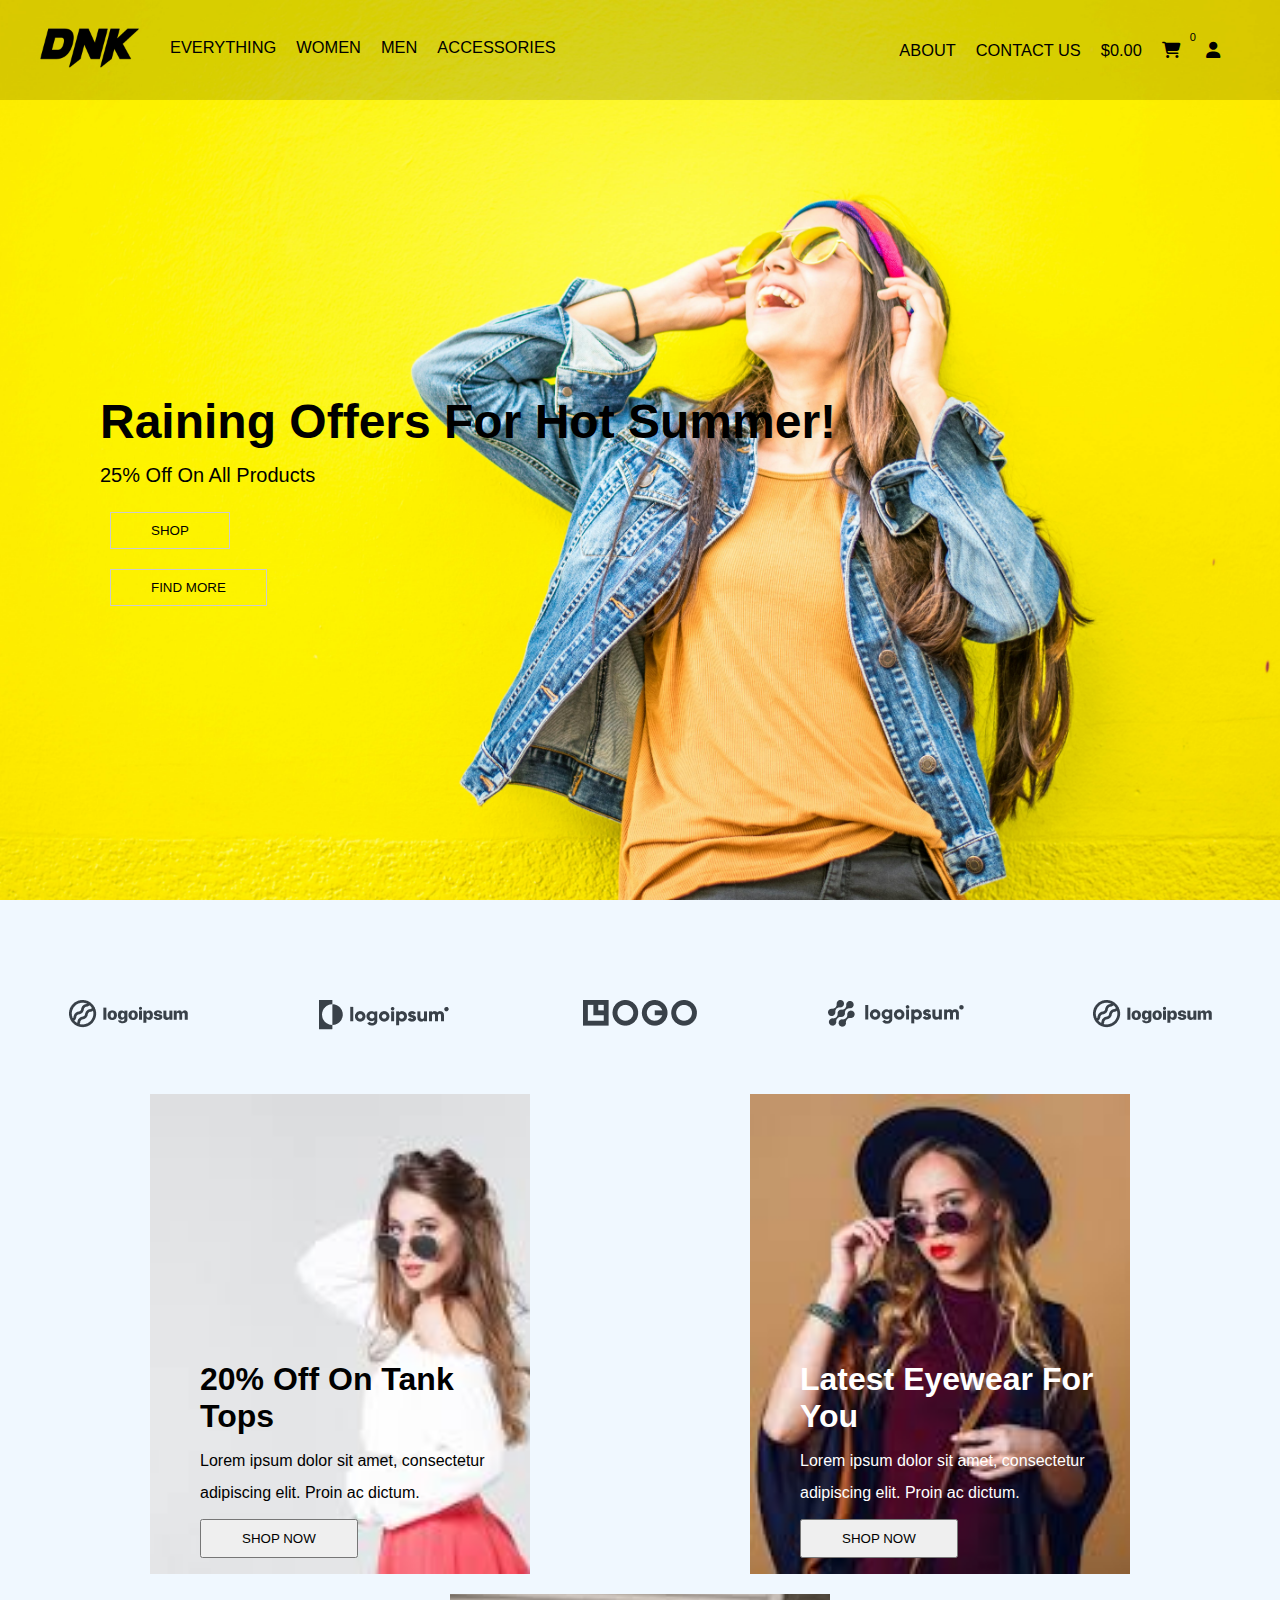
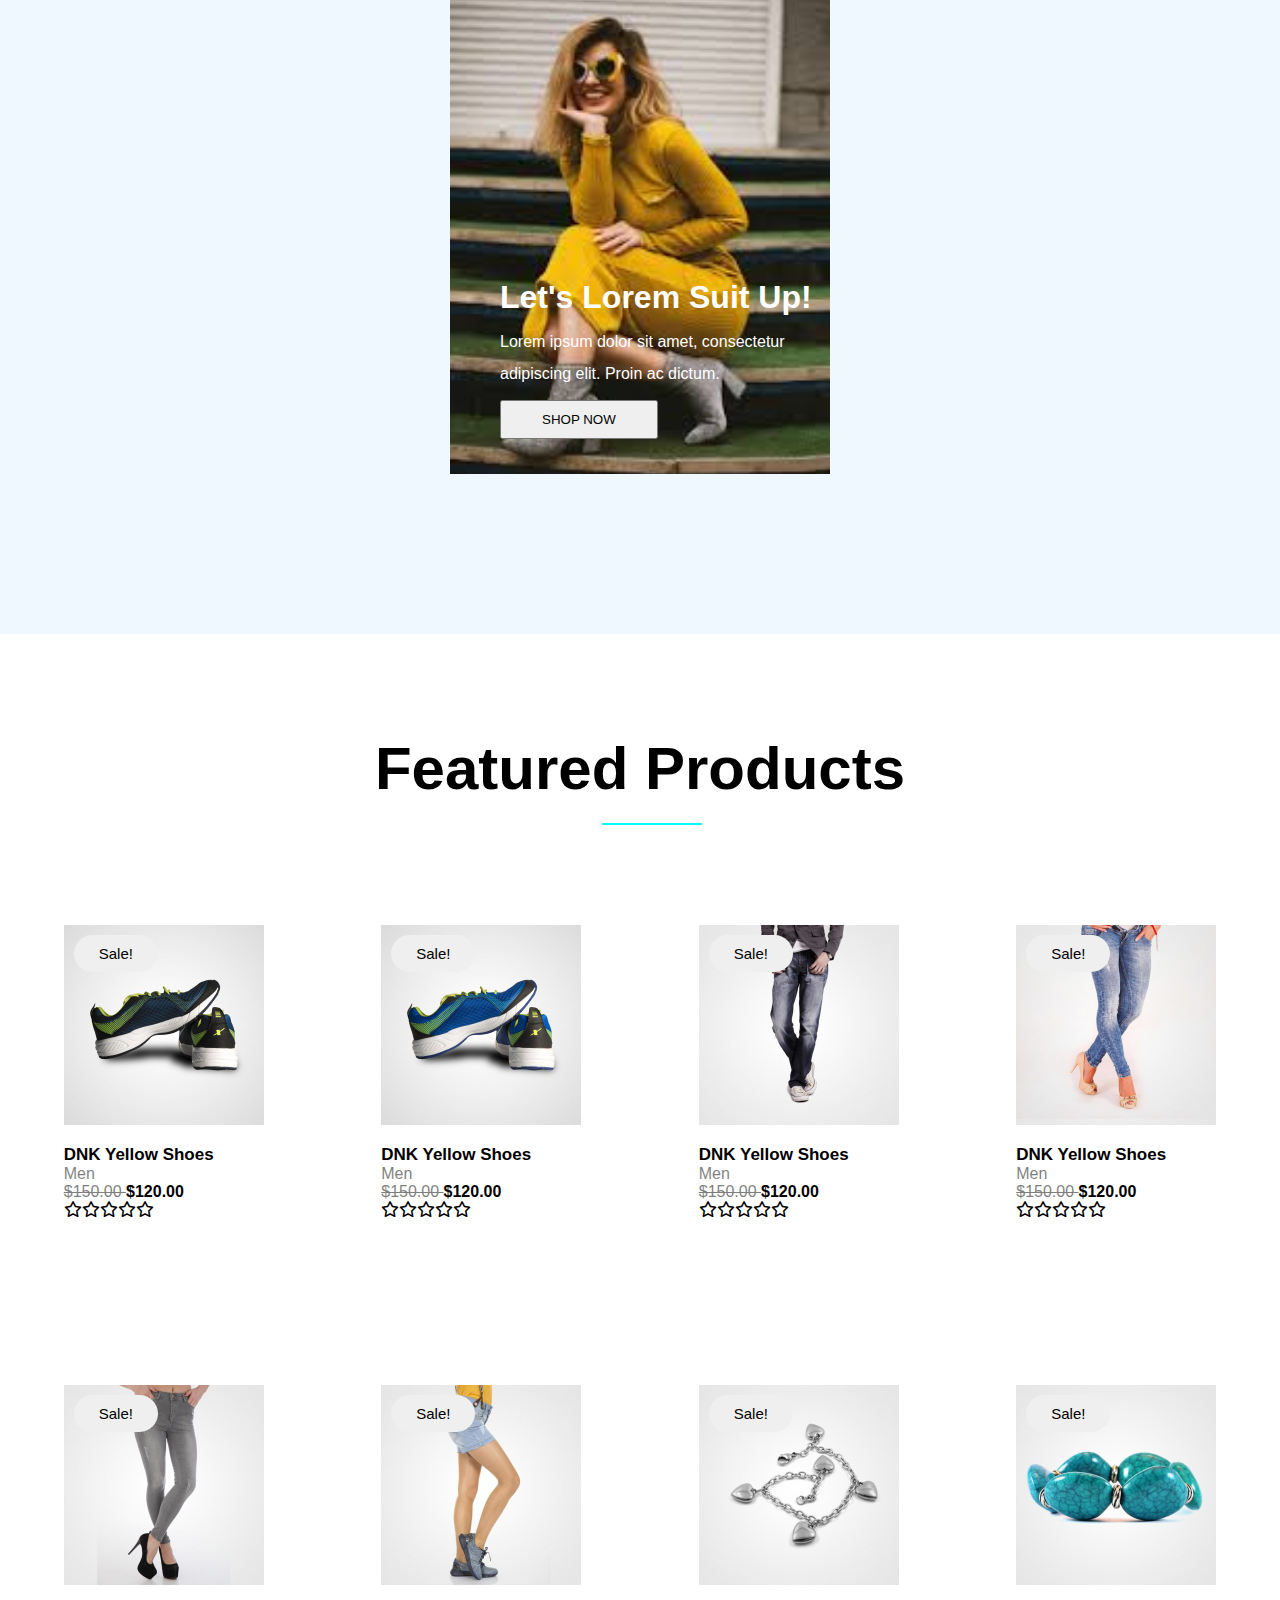
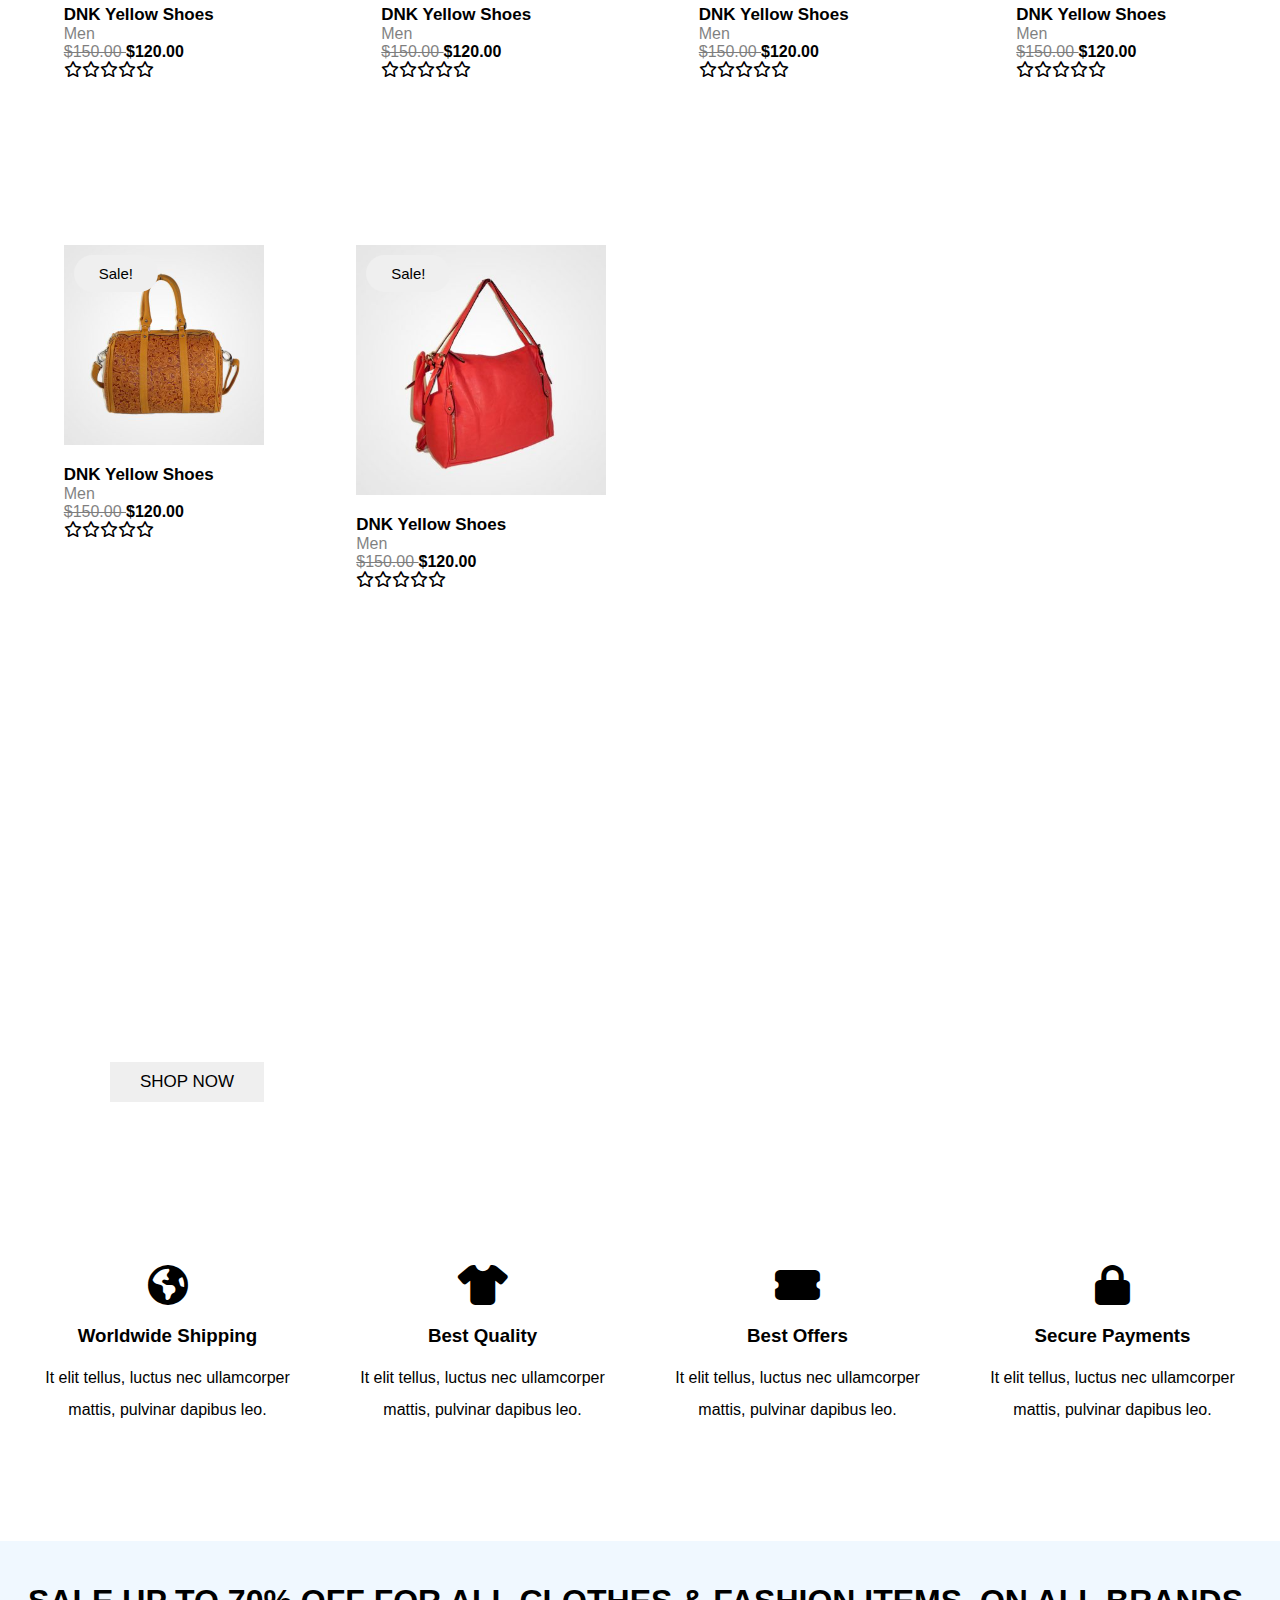
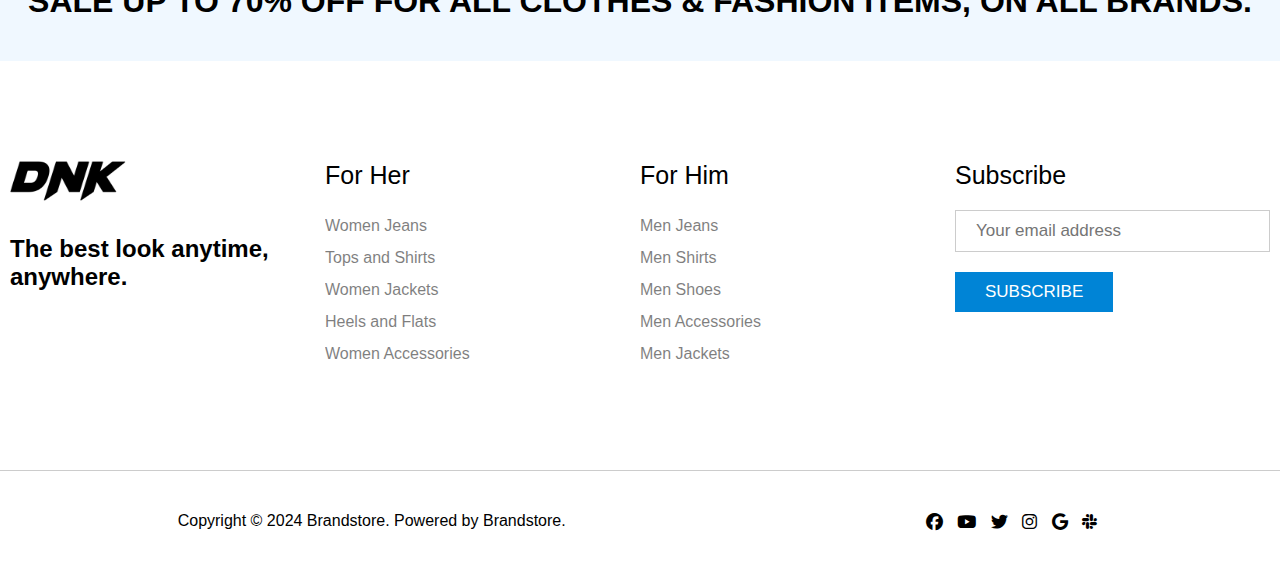
==== commit e1399c2a: "updated" ====
--- a/index.html
+++ b/index.html
@@ -27,7 +27,7 @@
                     <li><a href="/about/index.html" target="_blank">ABOUT</a></li>
                     <li><a href="/contact/index.html" target="_blank">CONTACT US</a></li>
                     <li><a href="#">$0.00</a></li>
-                    <li><a href="/cart/index.html"><i class="fa-solid fa-cart-shopping"></i></a></li>
+                    <li><a href="/cart/index.html"><i class="fa-solid fa-cart-shopping"></i></a></li><sub><sup id="cart">0</sup></sub>
                     <li><a href="/sign-up/index.html"><i class="fa-solid fa-user"></i></a></li>
                 </ul>
 
@@ -56,8 +56,16 @@
             <div class="hero-content">
                 <h1>Raining Offers For Hot Summer!</h1>
                 <p>25% Off On All Products</p>
-                <a href="#"><button>SHOP</button></a>
-                <a href="#"><button>FIND MORE</button></a>
+                <div class="btn-div">
+                    <div class="btn-1">
+
+                        <a href="#"><button>SHOP</button></a>
+                    </div>
+                    <div class="btn-2">
+
+                        <a href="#"><button>FIND MORE</button></a>
+                    </div>
+                </div>
             </div>
         </section>
 
--- a/style.css
+++ b/style.css
@@ -18,6 +18,8 @@
   height: 100px;
   background-color: rgba(0, 0, 0, 0.145);
   align-items: center;
+  position: relative;
+  z-index: 15;
 }
 
 .nav-left img {
@@ -246,8 +248,9 @@
 }
 
 .products-1:hover {
-  transform: scale(1.1);
   border-radius: 10px;
+  transition: transform 0.3s ease;
+  transform: scale(1.05);
 }
 
 .whislist {
@@ -310,8 +313,9 @@
 }
 
 .products-2:hover {
-  transform: scale(1.1);
   border-radius: 10px;
+  transition: transform 0.3s ease;
+  transform: scale(1.05);
 }
 
 .products-2:hover .whislist {
@@ -326,8 +330,9 @@
 }
 
 .products-3:hover {
-  transform: scale(1.1);
   border-radius: 10px;
+  transition: transform 0.3s ease;
+  transform: scale(1.05);
 }
 
 .products-3:hover .whislist {
@@ -342,8 +347,9 @@
 }
 
 .products-4:hover {
-  transform: scale(1.1);
   border-radius: 10px;
+  transition: transform 0.3s ease;
+  transform: scale(1.05);
 }
 
 .products-4:hover .whislist {
@@ -358,8 +364,9 @@
 }
 
 .products-5:hover {
-  transform: scale(1.1);
   border-radius: 10px;
+  transition: transform 0.3s ease;
+  transform: scale(1.05);
 }
 
 .products-5:hover .whislist {
@@ -374,8 +381,9 @@
 }
 
 .products-6:hover {
-  transform: scale(1.1);
   border-radius: 10px;
+  transition: transform 0.3s ease;
+  transform: scale(1.05);
 }
 
 .products-6:hover .whislist {
@@ -390,8 +398,9 @@
 }
 
 .products-7:hover {
-  transform: scale(1.1);
   border-radius: 10px;
+  transition: transform 0.3s ease;
+  transform: scale(1.05);
 }
 
 .products-7:hover .whislist {
@@ -406,8 +415,9 @@
 }
 
 .products-8:hover {
-  transform: scale(1.1);
   border-radius: 10px;
+  transition: transform 0.3s ease;
+  transform: scale(1.05);
 }
 
 .products-8:hover .whislist {
@@ -422,8 +432,9 @@
 }
 
 .products-9:hover {
-  transform: scale(1.1);
   border-radius: 10px;
+  transition: transform 0.3s ease;
+  transform: scale(1.05);
 }
 
 .products-9:hover .whislist {
@@ -438,8 +449,9 @@
 }
 
 .products-10:hover {
-  transform: scale(1.1);
   border-radius: 10px;
+  transition: transform 0.3s ease;
+  transform: scale(1.05);
 }
 
 .products-10:hover .whislist {
@@ -1088,7 +1100,7 @@
     margin-right: 100px;
   }
 }
-@media screen and (min-width: 500px) and (max-width: 712px) {
+@media screen and (min-width: 501px) and (max-width: 712px) {
   .img-box-3 {
     grid-column: 1/span 1;
   }
@@ -1267,26 +1279,212 @@
     margin-right: 100px;
   }
 }
-@media screen and (max-width: 500px) {
+@media screen and (min-width: 401px) and (max-width: 500px) {
   .img-box-3 {
     grid-column: 1/span 1;
   }
   .img-box-1 {
     background: url(/image/banner/1.jpg) no-repeat center center/cover;
-    width: 380px;
+    width: 300px;
     height: 480px;
     margin: 10px;
   }
   .img-box-2 {
     background: url(/image/banner/2.jpg) no-repeat center center/cover;
-    width: 380px;
+    width: 300px;
     height: 480px;
     margin: 10px;
   }
   .img-box-3 {
     background: url(/image/banner/3.jpg) no-repeat center center/cover;
-    width: 380px;
+    width: 300px;
     height: 480px;
+    margin: 10px;
+  }
+  .navbar label {
+    display: block;
+    text-align: right;
+    padding-right: 30px;
+    font-size: 20px;
+  }
+  .navbar ul {
+    flex-direction: column;
+    position: absolute;
+    top: 100px;
+    width: 100%;
+    left: 0;
+    background-color: white;
+    text-align: left;
+    display: none;
+    z-index: 5;
+    padding-right: 0px;
+  }
+  .navbar ul li a {
+    color: black;
+    width: 100%;
+  }
+  .navbar ul li {
+    border-bottom: 1px solid #ccc;
+    padding: 10px;
+  }
+  .mobile-view-list ul li a i {
+    font-size: 40px;
+  }
+  .navbar ul li a:hover {
+    color: #0699f5;
+    width: 100%;
+  }
+  #click:checked ~ .navbar ul {
+    display: block;
+  }
+  .hero {
+    height: 100vh;
+    padding-left: 20px;
+  }
+  .hero-content {
+    width: 200%;
+  }
+  .hero-content h1 {
+    font-size: 48px;
+  }
+  .img-container {
+    display: grid;
+    grid-template-columns: repeat(1, 1fr);
+    text-align: center;
+    margin-left: 40px;
+    margin-right: 40px;
+    justify-content: center;
+    justify-items: center;
+  }
+  .clients {
+    padding-top: 100px;
+    padding-bottom: 50px;
+    display: grid;
+    grid-template-columns: repeat(3, 1fr);
+    text-align: center;
+  }
+  .featured-products {
+    display: grid;
+    grid-template-columns: repeat(1, 1fr);
+    gap: 10px;
+    justify-items: center;
+    margin-left: 10px;
+    margin-right: 10px;
+    margin-bottom: 50px;
+  }
+  .products-1 {
+    background: url(/image/Featured-Products/shoose\ 1.jpg) no-repeat center center/cover;
+    width: 200px;
+    height: 200px;
+  }
+  .products-2 {
+    background: url(/image/Featured-Products/shoose\ 2.jpg) no-repeat center center/cover;
+    width: 200px;
+    height: 200px;
+  }
+  .products-3 {
+    background: url(/image/Featured-Products/product-m-jeans1.jpg) no-repeat center center/cover;
+    width: 200px;
+    height: 200px;
+  }
+  .products-4 {
+    background: url(/image/Featured-Products/product-w-jeans2.jpg) no-repeat center center/cover;
+    width: 200px;
+    height: 200px;
+  }
+  .products-5 {
+    background: url(/image/Featured-Products/product-w-jeans3.jpg) no-repeat center center/cover;
+    width: 200px;
+    height: 200px;
+  }
+  .products-6 {
+    background: url(/image/Featured-Products/f1.jpg) no-repeat center center/cover;
+    width: 200px;
+    height: 200px;
+  }
+  .products-7 {
+    background: url(/image/Featured-Products/f2.jpg) no-repeat center center/cover;
+    width: 200px;
+    height: 200px;
+  }
+  .products-8 {
+    background: url(/image/Featured-Products/f3.jpg) no-repeat center center/cover;
+    width: 200px;
+    height: 200px;
+  }
+  .products-9 {
+    background: url(/image/Featured-Products/f4.jpg) no-repeat center center/cover;
+    width: 200px;
+    height: 200px;
+  }
+  .products-10 {
+    background: url(/image/Featured-Products/f5.jpg) no-repeat center center/cover;
+    width: 250px;
+    height: 250px;
+  }
+  #offer {
+    margin-left: 10px;
+    margin-right: 10px;
+    padding-bottom: 30px;
+    grid-template-columns: repeat(1, 1fr);
+    --background-overlay: "";
+    background-color: transparent;
+    color: white;
+  }
+  .offer-content {
+    padding-left: 10px;
+    width: 100%;
+  }
+  .our-specility {
+    grid-template-columns: repeat(1, 1fr);
+    align-content: center;
+    text-align: center;
+    padding-top: 100px;
+    padding-bottom: 100px;
+    margin-left: 10px;
+    margin-right: 10px;
+  }
+  .footer {
+    display: grid;
+    grid-template-columns: repeat(1, 1fr);
+    padding-left: 10px;
+    padding-right: 10px;
+    padding-top: 100px;
+    padding-bottom: 100px;
+    border-bottom: 1px solid #ccc;
+  }
+  .footer-logo {
+    width: 100%;
+    margin-right: 100px;
+  }
+}
+@media screen and (max-width: 400px) {
+  .hero-content h1 {
+    font-size: 22px;
+    padding-bottom: 15px;
+  }
+  .hero-content {
+    width: 50%;
+  }
+  .img-box-3 {
+    grid-column: 1/span 1;
+  }
+  .img-box-1 {
+    background: url(/image/banner/1.jpg) no-repeat center center/cover;
+    width: 250px;
+    height: 490px;
+    margin: 10px;
+  }
+  .img-box-2 {
+    background: url(/image/banner/2.jpg) no-repeat center center/cover;
+    width: 250px;
+    height: 490px;
+    margin: 10px;
+  }
+  .img-box-3 {
+    background: url(/image/banner/3.jpg) no-repeat center center/cover;
+    width: 250px;
+    height: 490px;
     margin: 10px;
   }
   header {
@@ -1334,10 +1532,7 @@
     display: block;
   }
   .hero-content {
-    width: 200%;
-  }
-  .hero-content h1 {
-    font-size: 40px;
+    width: 120%;
   }
   .img-container {
     display: grid;
@@ -1352,8 +1547,9 @@
     padding-top: 100px;
     padding-bottom: 50px;
     display: grid;
-    grid-template-columns: repeat(3, 1fr);
+    grid-template-columns: repeat(1, 1fr);
     text-align: center;
+    gap: 20;
   }
   .featured-products {
     display: grid;
